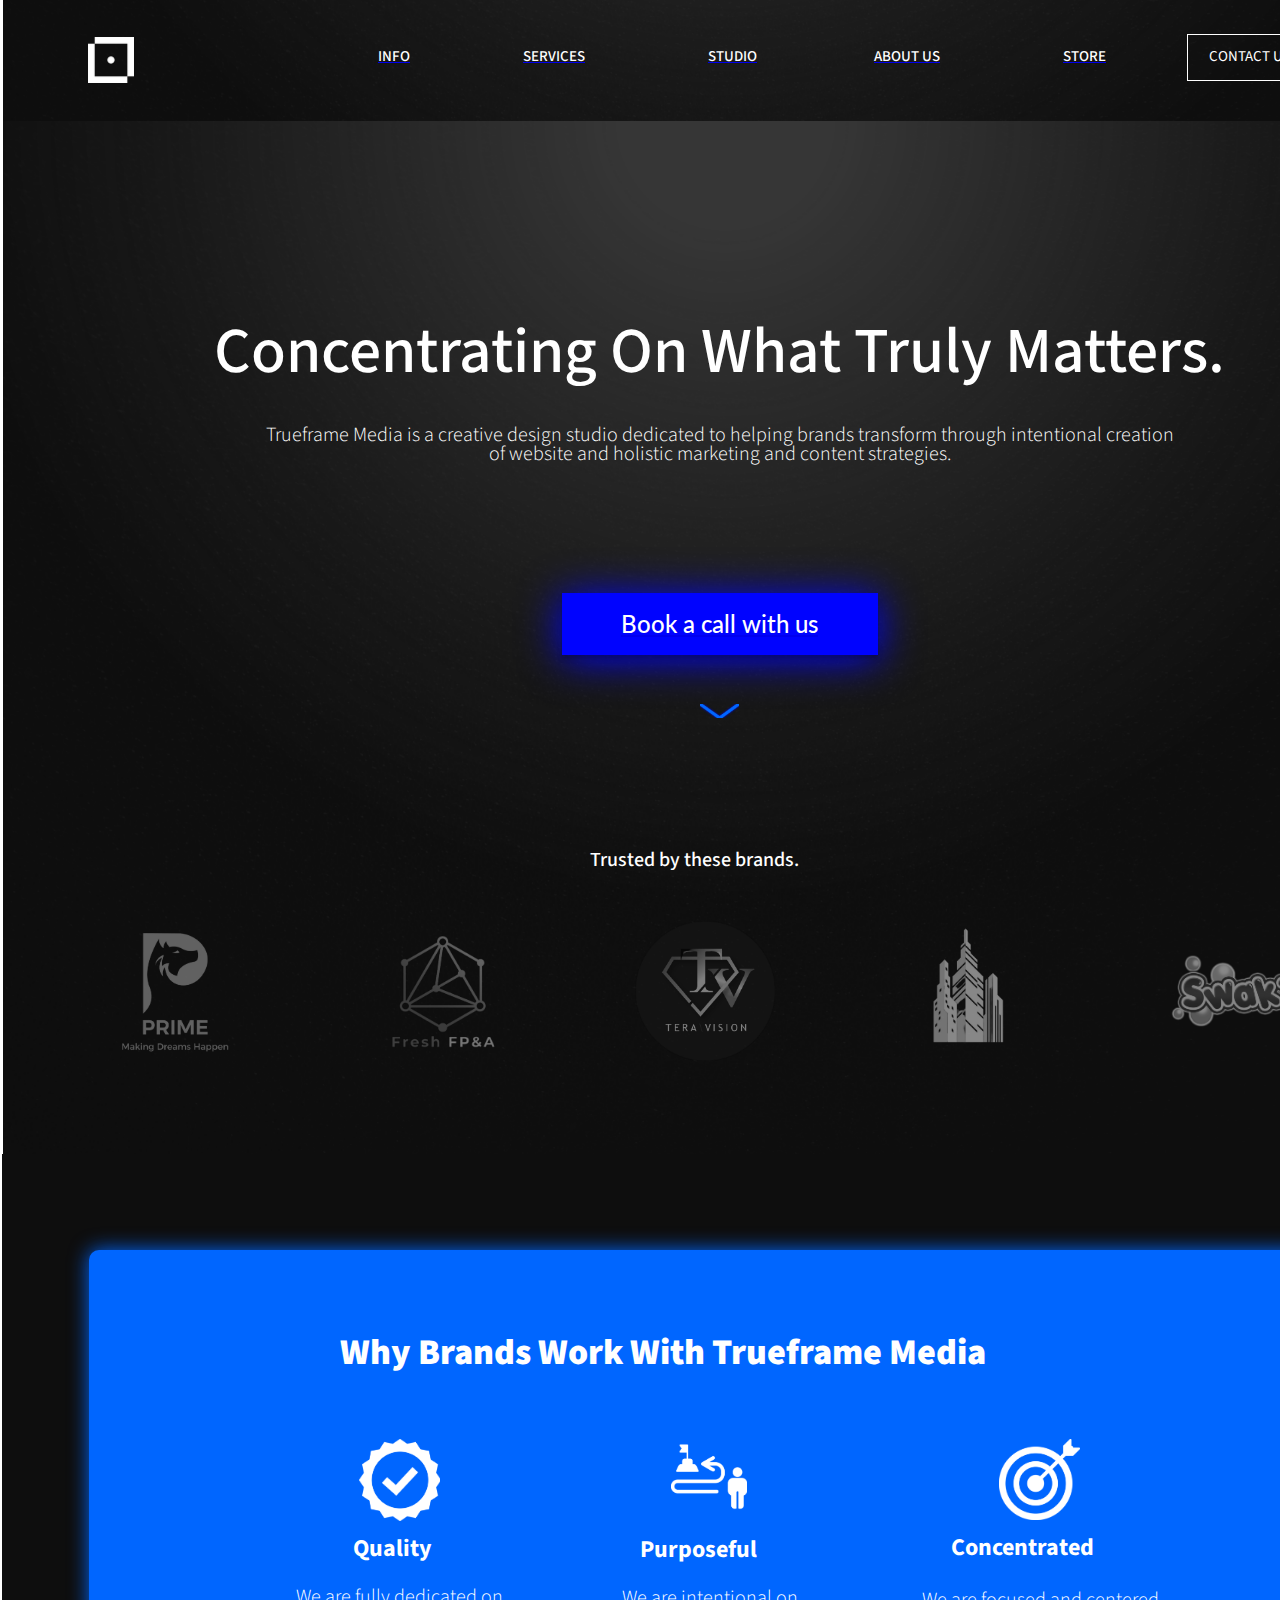
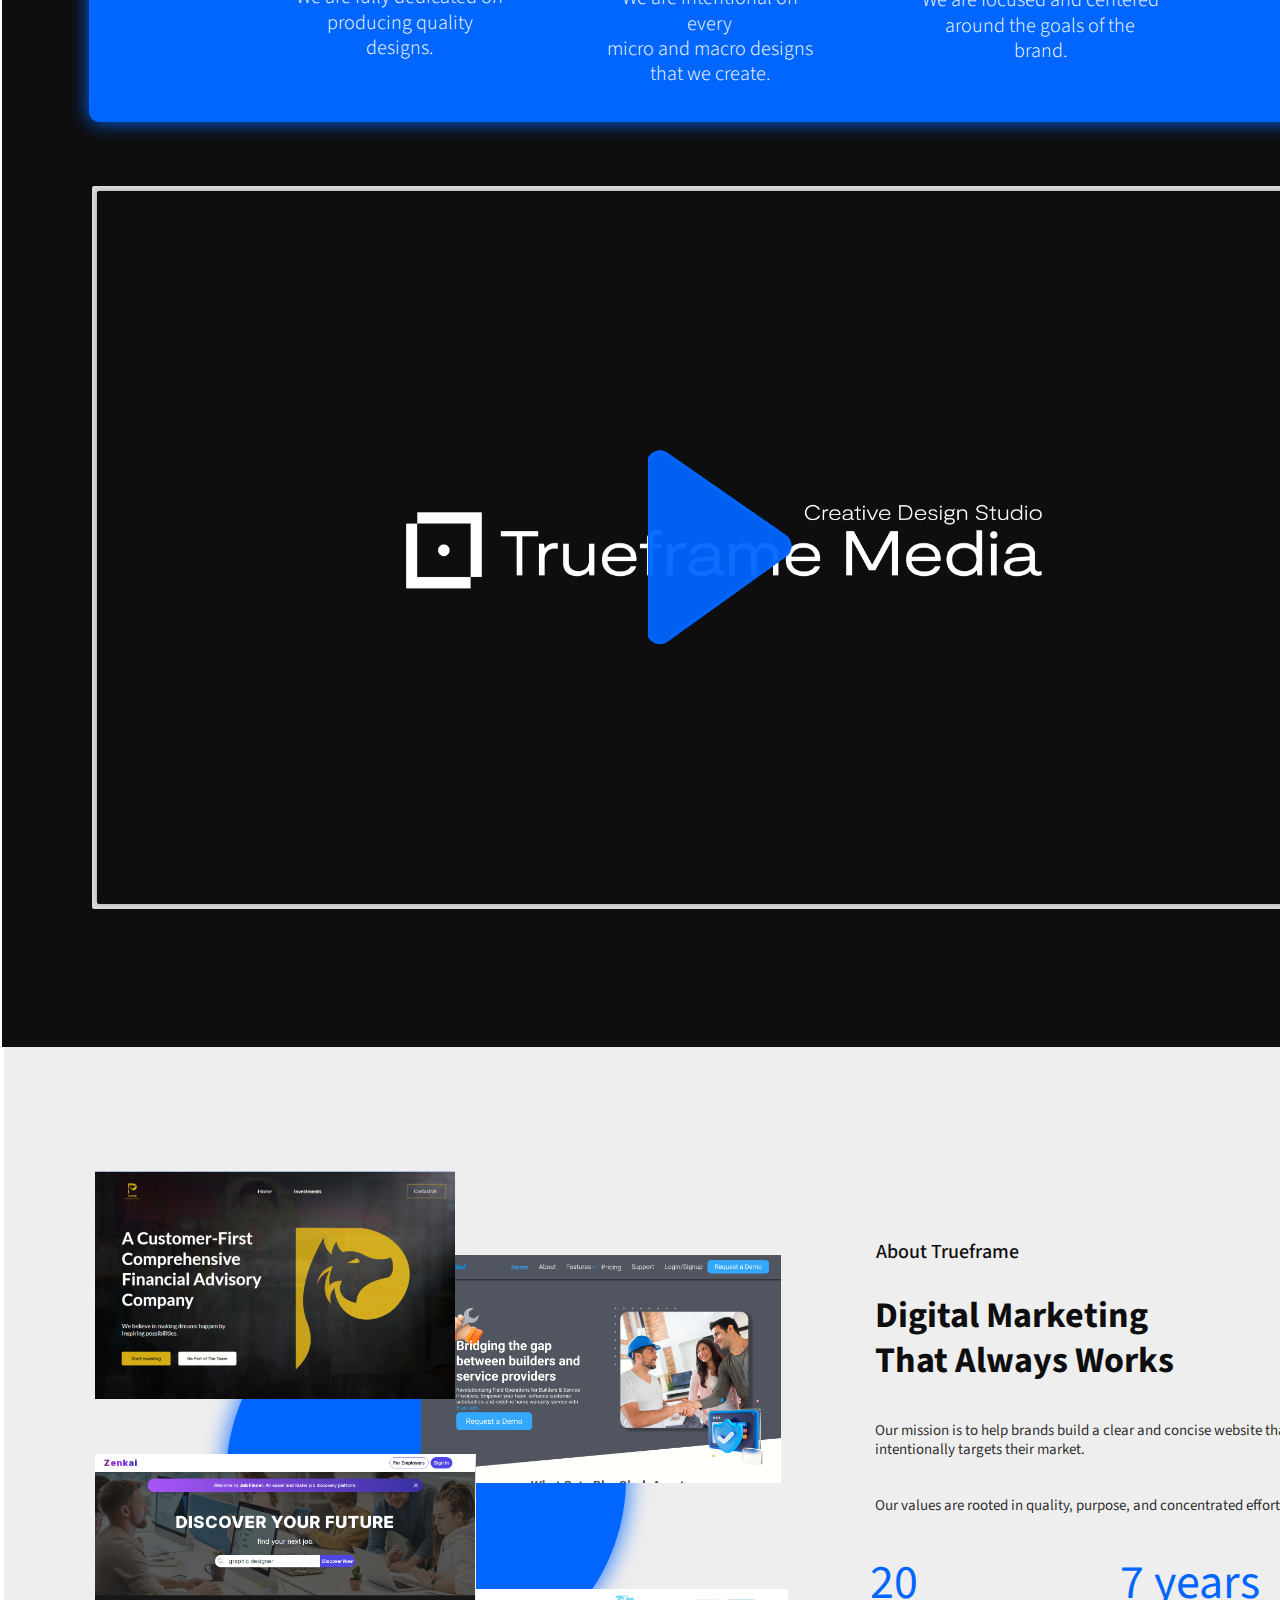
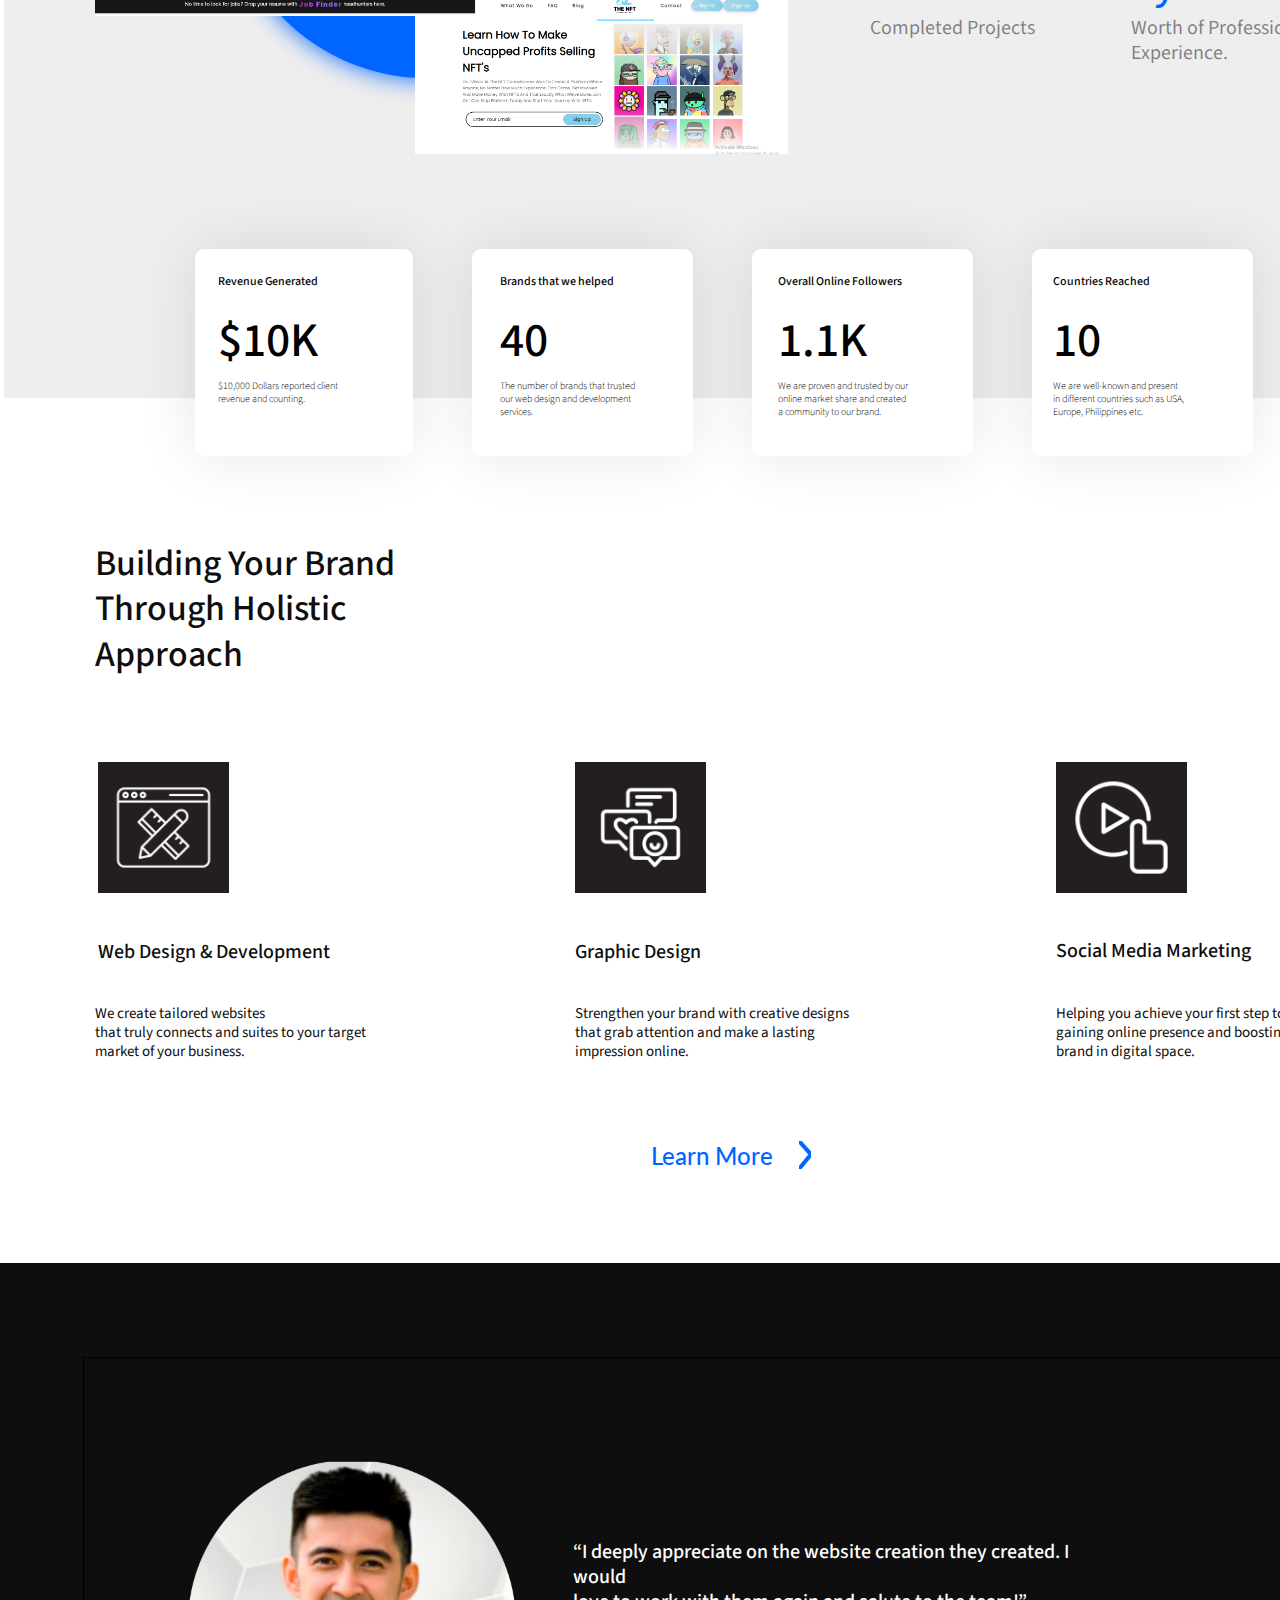
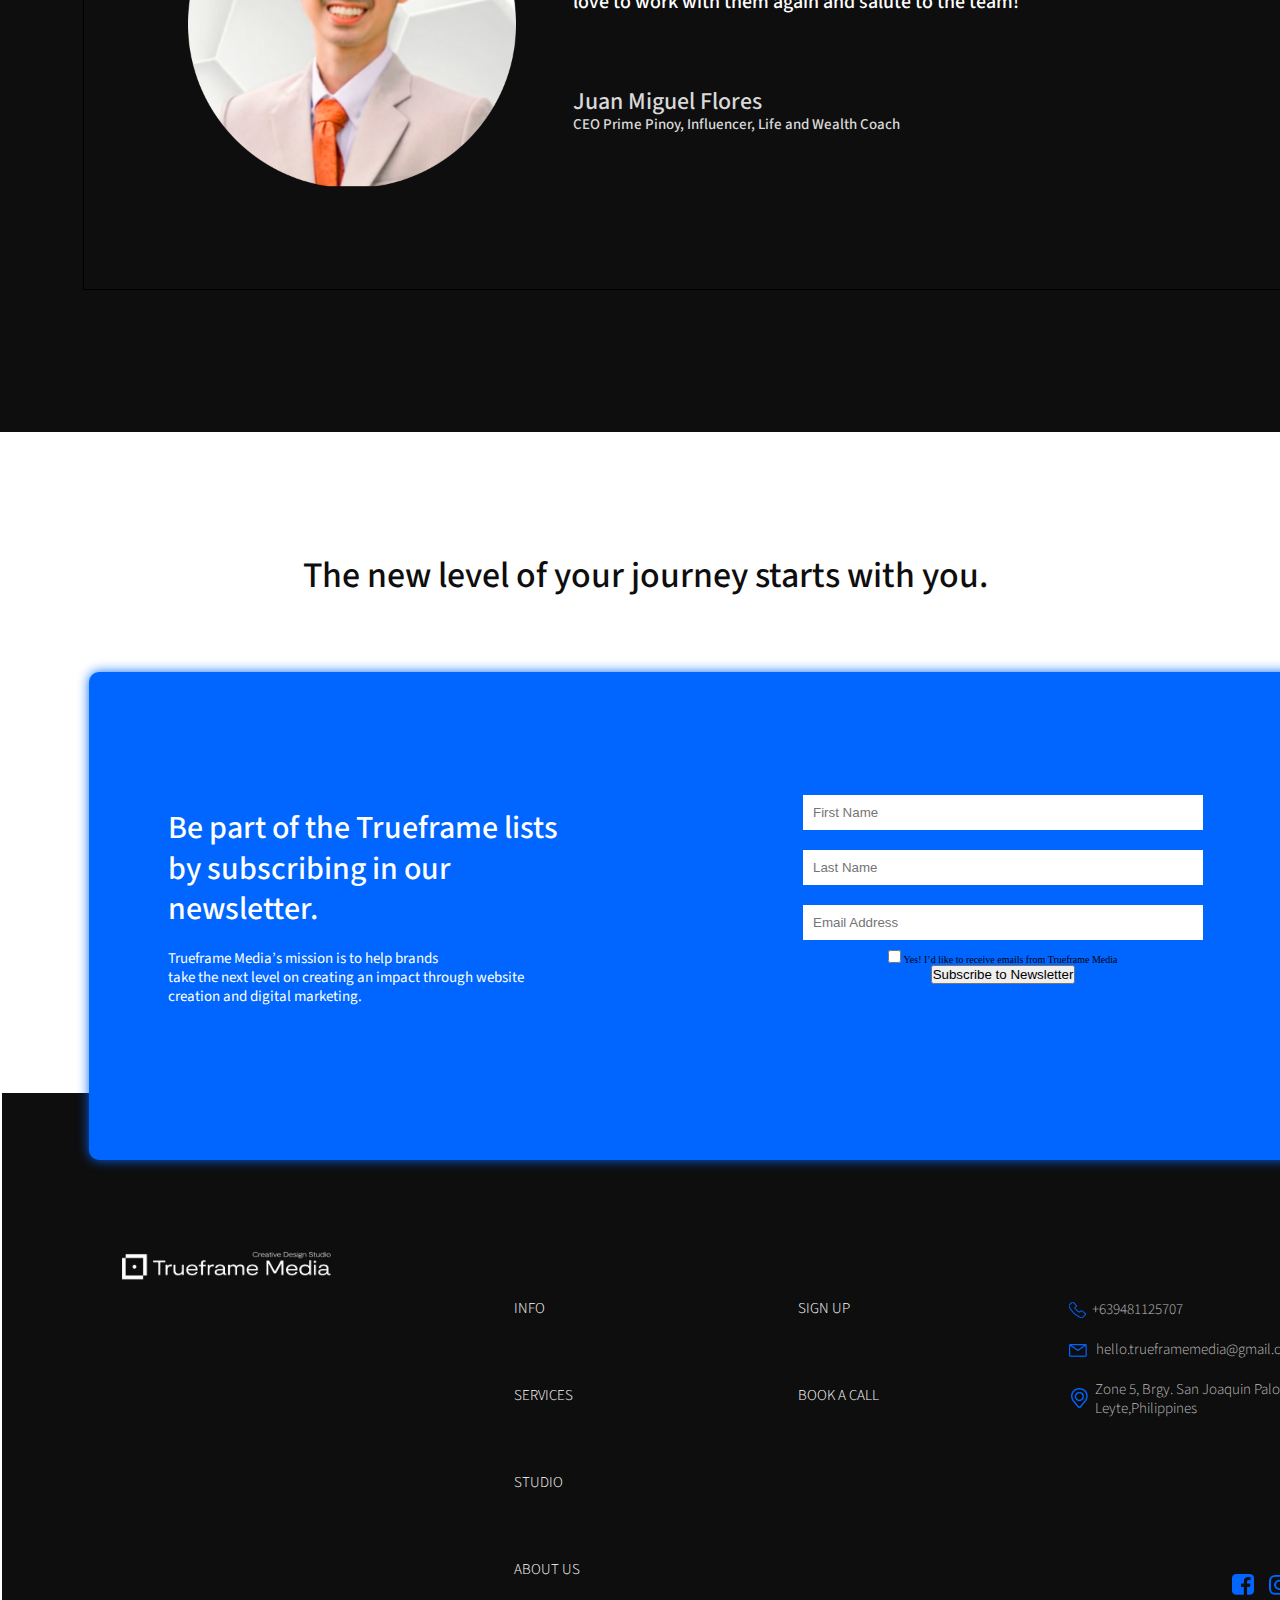
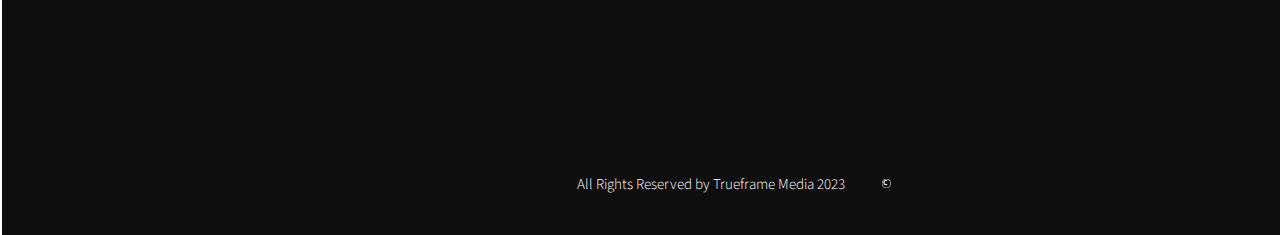
==== index.html @ fe9b700d "first commit" ====
<!DOCTYPE html>
<html>
<head>
  <meta charset="utf-8" />
  <link rel="icon" href="./assets/untitled-2-1-bg.png" />
  <meta name="viewport" content="width=device-width, initial-scale=1" />
  <meta name="theme-color" content="#000000" />
  <title>TrueFrame</title>
  <link rel="stylesheet" href="https://fonts.googleapis.com/css?family=Moderat%3A300%2C400%2C500%2C700%2C900"/>
  <link rel="stylesheet" href="https://fonts.googleapis.com/css?family=Source+Sans+Pro%3A300%2C400%2C500%2C700%2C900"/>
  <link rel="stylesheet" href="https://fonts.googleapis.com/css?family=Lato%3A500"/>
  <link rel="stylesheet" href="./styles/homepage-1.css"/>


  <style>

    .form-container {
      width: 400px;
      margin: 0 auto;
      text-align: center;
    }
    
    .form-input {
      width: 100%;
      padding: 10px;
      margin: 10px 0;
      box-sizing: border-box;
    }
    </style>

</head>
<body>
<div class="homepage-1-rME">
  <div class="auto-group-wpl4-Gvk">
    <p class="services-iAU">SERVICES</p>
    <div class="frame-145-9ma">
      <div class="frame-122-Skg">
        <p class="building-your-brand-through-holistic-approach-ByA">
        Building Your Brand 
        <br/>
        Through Holistic Approach
        </p>
        <div class="frame-121-4n4">
          <div class="group-81-CNU">
            <div class="group-30-3nQ">
              <img class="web-design-1-c4p" src="./assets/web-design-1.png"/>
              <p class="web-design-development-i7r">Web Design &amp; Development</p>
              <p class="we-create-tailored-websites-that-truly-connects-and-suites-to-your-target-market-of-your-business-DqJ">
              We create tailored websites
              <br/>
              that truly connects and suites to your target market of your business.
              </p>
            </div>
            <div class="group-31-s9A">
              <img class="smm-1-bL4" src="./assets/smm-1.png"/>
              <p class="graphic-design-LHe">Graphic Design</p>
              <p class="strengthen-your-brand-with-creative-designs-that-grab-attention-and-make-a-lasting-impression-online-fqi">Strengthen your brand with creative designs that grab attention and make a lasting impression online.</p>
            </div>
            <div class="group-32-NEL">
              <img class="video-editing-1-jKn" src="./assets/video-editing-1.png"/>
              <p class="social-media-marketing-U2U">Social Media Marketing</p>
              <p class="helping-you-achieve-your-first-step-towards-gaining-online-presence-and-boosting-your-brand-in-digital-space-Bha">Helping you achieve your first step towards gaining online presence and boosting your brand in digital space.</p>
            </div>
          </div>
          <div class="group-56-er4">
            <p class="learn-more-9Xv">Learn More</p>
            <img class="vector-4-5gU" src="./assets/vector-4.png"/>
          </div>
        </div>
      </div>
    </div>
    <div class="frame-188-D1z">
      <div class="navigation-bar-8ue">
        <img class="rectangle-2-5Zz" src="./assets/rectangle-2.png"/>
        <img class="homepage-bg-1-2-Bsv" src="./assets/homepage-bg-1-2-uCL.png"/>
        <div class="group-41-v4p">
          <img class="asset-2-1-qha" src="./assets/asset-2-1-9NQ.png"/>
          <div class="auto-group-twwu-vj2">
            <div class="frame-365-qb6">
              <a href="info.html"><p class="info-b4U">INFO</p></a>
              <a href="services.html"><p class="services-iun">SERVICES</p></a>
              <a href="studio.html"><p class="studio-fq2">STUDIO</p></a>
              <a href="#"><p class="about-us-R3W">ABOUT US</p></a>
              <a href="#"><p class="store-jZz">STORE</p></a>
            </div>
            
          </div>
          <div class="group-43-UGg">
           <a href="#"><p class="contact-us-DVA" >CONTACT US</p></a>
            <div class="rectangle-27-u76">
            </div>
          </div>
        </div>
      </div>
      <div class="auto-group-null-BqJ">
        <div class="frame-183-iKS">
          <div class="auto-group-md1s-sTE">
            <div class="frame-116-CkQ">
              <p class="concentrating-on-what-truly-matters-ZL4">Concentrating On What Truly Matters.</p>
              <p class="trueframe-media-is-a-creative-design-studio-dedicated-to-helping-brands-transform-through-intentional-creation-of-website-and-holistic-marketing-and-content-strategies-GkG">Trueframe Media is a creative design studio dedicated to helping brands transform through intentional creation of website and holistic marketing and content  strategies.</p>
            </div>
            <div class="frame-115-jdr">
              <div class="group-57-ULY">
                <a href="#">
                <div class="group-44-CXS">Book a call with us</div>
                </a>
              </div>
              <img class="vector-36-qKW" src="./assets/vector-36.png"/>
            </div>
          </div>
          <div class="frame-117-B8U">
            <p class="trusted-by-these-brands-8Jc">Trusted by these brands.</p>
            <div class="frame-82-3Ag">
              <div class="auto-group-rhfw-yKE">
                <img class="item-1-1-Hqi" src="./assets/.png"/>
                <img class="item-2-1-p4x" src="./assets/-L6C.png"/>
                <img class="item-4-1-vtg" src="./assets/-i7J.png"/>
                <img class="item-5-1-EuN" src="./assets/-JjS.png"/>
              </div>
            <img class="item-6-1-BJp" src="./assets/-NXz.png"/>
            </div>
          </div>
        </div>
        <div class="auto-group-null-BqJ-bg">
        </div>
      </div>
    </div>
    <div class="frame-186-QxG">
      <div class="ellipse-7-Yoa">
      </div>
      <div class="group-91-GDn">
        <div class="group-88-zvU">
          <img class="rectangle-31-wKv" src="./assets/rectangle-31.png"/>
          <img class="rectangle-34-F5i" src="./assets/rectangle-34.png"/>
          <img class="image-6-MPe" src="./assets/image-6.png"/>
          <img class="image-7-Uz4" src="./assets/image-7-51r.png"/>
        </div>
        <div class="group-89-pY8">
          <div class="auto-group-c5lc-wck">
            <p class="about-trueframe-t2C">About Trueframe</p>
            <p class="digital-marketing-that-always-works-bSQ">
            Digital Marketing 
            <br/>
            That Always Works
            </p>
            <p class="our-mission-is-to-help-brands-build-a-clear-and-concise-website-that-intentionally-targets-their-market-our-values-are-rooted-in-quality-purpose-and-concentrated-efforts-i1E">
            Our mission is to help brands build a clear and concise website that intentionally targets their market. 
            <br/>
            
            <br/>
            
            <br/>
            Our values are rooted in quality, purpose, and concentrated efforts.
            </p>
            <div class="auto-group-j15r-7ZA">
              <p class="item-20-T7E">20 </p>
              <p class="years-yrG">7 years</p>
            </div>
          </div>
          <div class="auto-group-89hr-K9S">
            <p class="completed-projects-fyz">Completed Projects</p>
            <p class="worth-of-professional-experience-Cyv">
            Worth of Professional 
            <br/>
            Experience.
            </p>
          </div>
        </div>
      </div>
    </div>
    <div class="frame-356-Koe">
      <div class="auto-group-94cy-4WL">
        <div class="frame-355-Nmv">
          <div class="group-77-wKE">
            <div class="frame-87-CW4">
              <p class="why-brands-work-with-trueframe-media-ABz">Why Brands Work With Trueframe Media</p>
              <div class="frame-86-Twn">
                <div class="frame-83-2EC">
                  <div class="group-61-Zzp">
                    <img class="quality-1-uYt" src="./assets/quality-1.png"/>
                    <p class="quality-pvk">Quality</p>
                  </div>
                  <p class="we-are-fully-dedicated-on-producing-quality-designs-xn4">
                  We are fully dedicated on
                  <br/>
                  producing quality designs.
                  </p>
                </div>
                <div class="frame-84-su2">
                  <div class="group-62-cbi">
                    <img class="purposeful-1-ht4" src="./assets/purposeful-1.png"/>
                    <p class="purposeful-Rp4">Purposeful</p>
                  </div>
                  <p class="we-are-intentional-on-every-micro-and-macro-designs-that-we-create-Mxc">
                  We are intentional on every
                  <br/>
                  micro and macro designs 
                  <br/>
                  that we create. 
                  </p>
                </div>
                <div class="frame-85-TEx">
                  <div class="group-75-cNk">
                    <img class="concentrated-3-M5S" src="./assets/concentrated-3.png"/>
                    <p class="concentrated-gNc">Concentrated</p>
                  </div>
                  <p class="we-are-focused-and-centered-around-the-goals-of-the-brand-2SU">
                  We are focused and centered 
                  <br/>
                  around the goals of the brand.
                  </p>
                </div>
              </div>
            </div>
          </div>
          <div class="group-79-q92">
            <div class="rectangle-102-USt">
            </div>
            <img class="full-logo-2-y8k" src="./assets/full-logo-2.png"/>
            <a href="#"><img class="vector-37-VMz" src="./assets/vector-37.png"/></a>
          </div>
        </div>
      </div>
      <div class="frame-364-xmN">
        <div class="frame-357-eu6">
          <p class="revenue-generated-NaC">Revenue Generated</p>
          <img class="vector-41-JCx" src="REPLACE_IMAGE:23:255"/>
          <p class="k-eGp">$10K</p>
          <p class="dollars-reported-client-revenue-and-counting-NyW">
          $10,000 Dollars reported client
          <br/>
          revenue and counting.
          </p>
        </div>
        <div class="frame-359-G3J">
          <div class="frame-358-BAG">
            <p class="brands-that-we-helped-Xjv">Brands that we helped</p>
            <img class="vector-42-TtU" src="REPLACE_IMAGE:23:262"/>
            <p class="item-40-cFa">40</p>
            <p class="the-number-of-brands-that-trusted-our-web-design-and-development-services-woe">
            The number of  brands that trusted 
            <br/>
            our web design and development
            <br/>
            services.
            </p>
          </div>
        </div>
        <div class="frame-361-DFN">
          <div class="frame-360-Y2k">
            <p class="overall-online-followers-Uwz">Overall Online Followers</p>
            <img class="vector-42-cYQ" src="REPLACE_IMAGE:23:269"/>
            <p class="k-kuW">1.1K</p>
            <p class="we-are-proven-and-trusted-by-our-online-market-share-and-created-a-community-to-our-brand-6iU">
            We are proven and trusted by our
            <br/>
            online market share and created
            <br/>
            a community to our brand.
            </p>
          </div>
        </div>
        <div class="frame-363-aNk">
          <div class="frame-362-iE4">
            <p class="countries-reached-4oi">Countries Reached</p>
            <img class="vector-42-QMn" src="REPLACE_IMAGE:23:276"/>
            <p class="item-10-MXv">10</p>
            <p class="we-are-well-known-and-present-in-different-countries-such-as-usa-europe-philippines-etc-tnk">
            We are well-known and present
            <br/>
            in different countries such as USA,
            <br/>
            Europe, Philippines etc.
            </p>
          </div>
        </div>
      </div>
    </div>
  </div>
  <div class="auto-group-psvz-MAY">
    <div class="frame-187-VGk">
      <div class="frame-144-Cwr">
        <div class="group-48-Adn">
          <div class="frame-126-6nL">
            <img class="mask-group-TMz" src="./assets/mask-group.png"/>
            <div class="frame-125-Q2L">
              <p class="i-deeply-appreciate-on-the-website-creation-they-created-i-would-love-to-work-with-them-again-and-salute-to-the-team-Xck">
              “I deeply appreciate on the website creation they created. I would
              <br/>
              love to work with them again and salute to the team!”
              </p>
              <div class="frame-124-m1J">
                <img class="vector-27-u7W" src="REPLACE_IMAGE:23:166"/>
                <div class="frame-123-EQg">
                  <p class="juan-miguel-flores-azL">Juan Miguel Flores</p>
                  <p class="ceo-prime-pinoy-influencer-life-and-wealth-coach-HNx">CEO Prime Pinoy, Influencer, Life and Wealth Coach</p>
                </div>
              </div>
            </div>
          </div>
        </div>
        
      </div>
    </div>
    <div class="auto-group-3jcg-VE8">
      <div class="frame-159-qHz">
        <div class="frame-157-kQx">
          <div class="frame-156-JxG">
            <div class="frame-155-sVa">
              <img class="full-logo-3-2dN" src="./assets/full-logo-3.png"/>
              <div class="frame-154-Z7W">
                <div class="frame-153-6dE">
                  <div class="frame-148-2Fz">
                    <p class="info-xvL">INFO </p>
                    <p class="services-uKn">SERVICES</p>
                    <p class="studio-FPe">STUDIO</p>
                    <p class="about-us-oAG">ABOUT US</p>
                  </div>
                  <div class="frame-152-wnG">
                    <div class="frame-149-uyz">
                      <p class="sign-up-UXJ">SIGN UP</p>
                      <p class="book-a-call-DUt">BOOK A CALL</p>
                    </div>
                    <div class="frame-354-xSU">
                      <div class="group-8-VhJ">
                        <img class="akar-icons-phone-2hE" src="./assets/akar-icons-phone.png"/>
                        <p class="item-639481125707-MDi">+639481125707</p>
                      </div>
                      <div class="group-7-5Qc">
                        <img class="carbon-email-Dmi" src="./assets/carbon-email.png"/>
                        <p class="hellotrueframemediagmailcom-Msv">hello.trueframemedia@gmail.com</p>
                      </div>
                      <div class="group-1202-HWg">
                        <img class="basil-location-outline-2UG" src="./assets/basil-location-outline.png"/>
                        <p class="zone-5-brgy-san-joaquin-palo-leytephilippines-9on">
                        Zone 5, Brgy. San Joaquin Palo 
                        <br/>
                        Leyte,Philippines
                        </p>
                      </div>
                    </div>
                  </div>
                </div>
                <div class="frame-147-TZa">
                  <img class="vector-BVa" src="./assets/vector.png"/>
                  <img class="akar-icons-instagram-fill-vi4" src="./assets/akar-icons-instagram-fill-RjN.png"/>
                  <img class="akar-icons-linkedin-v1-fill-FVS" src="./assets/akar-icons-linkedin-v1-fill.png"/>
                </div>
              </div>
            </div>
            <img class="vector-29-B8C" src="REPLACE_IMAGE:I23:89;221:520"/>
          </div>
          <div class="frame-150-x2U">
            <p class="all-rights-reserved-by-trueframe-media-2023-UWc">All Rights Reserved by Trueframe Media 2023 </p>
            <div class="group-25-BR2">
              <img class="ellipse-2-8LG" src="./assets/ellipse-2.png"/>
              <p class="c-fb6">c</p>
            </div>
          </div>
        </div>
      </div>
      <div class="rectangle-10-AXr">
      </div>
      <div class="frame-143-Jtx">
        <p class="the-new-level-of-your-journey-starts-with-you-35r">The new level of your journey starts with you.</p>
        <div class="group-83-8NC">
          <div class="group-85-3zx">
            <div class="frame-131-D8k">
              <p class="be-part-of-the-trueframe-lists-by-subscribing-in-our-newsletter-9YC">
              Be part of the Trueframe lists
              <br/>
              by subscribing in our newsletter.
              </p>
              <img class="vector-38-THz" src="REPLACE_IMAGE:23:123"/>
              <p class="trueframe-medias-mission-is-to-help-brands-take-the-next-level-on-creating-an-impact-through-website-creation-and-digital-marketing-Bzg">
              Trueframe Media’s mission is to help brands
              <br/>
              take the next level on creating an impact through website creation and digital marketing.
              </p>
            </div>
            <div class="group-84-s6p">
              <form name="form-input" method="post" class="form-container">
                <div class="auto-group-rcac-rFS">
                  <input type="text" name="first-name" placeholder="First Name" class="form-input">
                </div>
                <div class="auto-group-gw6g-c88">
                  <input type="text" name="last-name" placeholder="Last Name" class="form-input">
                </div>
                <div class="group-6-moe">
                  <input type="email" name="email" placeholder="Email Address" class="form-input">
                </div>
                <div class="auto-group-v9ma-sEQ">
                  <div class="auto-group-kime-CnU">
                    <input type="checkbox" id="email-checkbox" name="email-subscription" value="yes">
                    <label for="email-checkbox" class="yes-id-like-to-receive-emails-from-trueframe-media-Dha">Yes! I’d like to receive emails from Trueframe Media</label>
                  </div>
                  <button href="https://script.google.com/macros/s/AKfycbxdEB5RB3cbVngMyX81crTuznooRre20x20xW600v5nSCZgIpY0ioMmso3SjleMp4vG/exec" type="submit" class="auto-group-ytul-83r">Subscribe to Newsletter</button>
                </div>
                
              </form>
            </div>
          </div>
        </div>
      </div>
    </div>
  </div>
</div>


<script src="https://wzrd.in/standalone/formdata-polyfill"></script>
<script src="https://wzrd.in/standalone/promise-polyfill@latest"></script>
<script src="https://wzrd.in/standalone/whatwg-fetch@latest"></script>

<script>

window.addEventListener("load", function() {
  const scriptURL = 'https://script.google.com/macros/s/AKfycbxdEB5RB3cbVngMyX81crTuznooRre20x20xW600v5nSCZgIpY0ioMmso3SjleMp4vG/exec'
  const form = document.forms['form-input']
  form.addEventListener("submit", function(e) {
    e.preventDefault();
    const data = new FormData(form);
    fetch(scriptURL, {
      method: 'POST',
      body: data,
      mode: 'no-cors', // unsure if this is needed since access changed to anyone
    })
    .then(() => {
    window.top.location.href = 'https://trueframe.netlify.app/thankyou.html';
    })
  });
});


</script>


</body>
</html>
---- styles/homepage-1.css ----
html {
	font-size:62.5%;
  overflow-x: hidden;
}
* {
	margin: 0;
	padding: 0;
}
ul, li {
	list-style: none;
}
input {
	border: none;
}
body {
  width: 144rem;
}.homepage-1-rME {
  width: 100%;
  align-items: center;
  display: flex;
  flex-direction: column;
  background-color: #ffffff;
}
.homepage-1-rME .auto-group-wpl4-Gvk {
  width: 100%;
  height: 446.3rem;
  position: relative;
  flex-shrink: 0;
}
.homepage-1-rME .auto-group-wpl4-Gvk .services-iAU {
  width: 9.8rem;
  height: 3.1rem;
  position: absolute;
  left: 8.6rem;
  top: 387.7rem;
  font-size: 2.4rem;
  font-weight: 500;
  line-height: 1.2575;
  color: #0e0e0e;
  font-family: Moderat, 'Source Sans Pro';
  white-space: nowrap;
}
.homepage-1-rME .auto-group-wpl4-Gvk .frame-145-9ma {
  box-sizing: border-box;
  padding: 13.8rem 12.2rem 13.6rem 9.2rem;
  width: 144.4rem;
  height: 86rem;
  position: absolute;
  left: 0.3rem;
  top: 360.3rem;
  background-color: #ffffff;
}
.homepage-1-rME .auto-group-wpl4-Gvk .frame-145-9ma .frame-122-Skg {
  width: 100%;
  height: 100%;
  display: flex;
  flex-direction: column;
}
.homepage-1-rME .auto-group-wpl4-Gvk .frame-145-9ma .frame-122-Skg .building-your-brand-through-holistic-approach-ByA {
  margin-bottom: 8.5rem;
  max-width: 40rem;
  font-size: 3.6rem;
  font-weight: 500;
  line-height: 1.2575;
  color: #0e0e0e;
  font-family: Moderat, 'Source Sans Pro';
  flex-shrink: 0;
}
.homepage-1-rME .auto-group-wpl4-Gvk .frame-145-9ma .frame-122-Skg .frame-121-4n4 {
  width: 100%;
  align-items: center;
  display: flex;
  flex-direction: column;
  flex-shrink: 0;
}
.homepage-1-rME .auto-group-wpl4-Gvk .frame-145-9ma .frame-122-Skg .frame-121-4n4 .group-81-CNU {
  margin-bottom: 7.8rem;
  width: 100%;
  height: 30.1rem;
  display: flex;
  column-gap: 20.5rem;
  align-items: center;
  flex-shrink: 0;
}
.homepage-1-rME .auto-group-wpl4-Gvk .frame-145-9ma .frame-122-Skg .frame-121-4n4 .group-81-CNU .group-30-3nQ {
  height: 100%;
  display: flex;
  flex-direction: column;
  flex-shrink: 0;
}
.homepage-1-rME .auto-group-wpl4-Gvk .frame-145-9ma .frame-122-Skg .frame-121-4n4 .group-81-CNU .group-30-3nQ .web-design-1-c4p {
  margin: 0rem 0rem 4.7rem 0.3rem;
  width: 13.1rem;
  height: 13.1rem;
  object-fit: cover;
  vertical-align: top;
  flex-shrink: 0;
}
.homepage-1-rME .auto-group-wpl4-Gvk .frame-145-9ma .frame-122-Skg .frame-121-4n4 .group-81-CNU .group-30-3nQ .web-design-development-i7r {
  margin: 0rem 0rem 4rem 0.3rem;
  font-size: 2rem;
  font-weight: 500;
  line-height: 1.2575;
  color: #0e0e0e;
  font-family: Moderat, 'Source Sans Pro';
  white-space: nowrap;
  flex-shrink: 0;
}
.homepage-1-rME .auto-group-wpl4-Gvk .frame-145-9ma .frame-122-Skg .frame-121-4n4 .group-81-CNU .group-30-3nQ .we-create-tailored-websites-that-truly-connects-and-suites-to-your-target-market-of-your-business-DqJ {
  max-width: 27.5rem;
  font-size: 1.5rem;
  font-weight: 400;
  line-height: 1.2575;
  color: #0e0e0e;
  font-family: Moderat, 'Source Sans Pro';
  flex-shrink: 0;
}
.homepage-1-rME .auto-group-wpl4-Gvk .frame-145-9ma .frame-122-Skg .frame-121-4n4 .group-81-CNU .group-31-s9A {
  height: 100%;
  display: flex;
  flex-direction: column;
  flex-shrink: 0;
}
.homepage-1-rME .auto-group-wpl4-Gvk .frame-145-9ma .frame-122-Skg .frame-121-4n4 .group-81-CNU .group-31-s9A .smm-1-bL4 {
  margin-bottom: 4.7rem;
  width: 13.1rem;
  height: 13.1rem;
  object-fit: cover;
  vertical-align: top;
  flex-shrink: 0;
}
.homepage-1-rME .auto-group-wpl4-Gvk .frame-145-9ma .frame-122-Skg .frame-121-4n4 .group-81-CNU .group-31-s9A .graphic-design-LHe {
  margin-bottom: 4rem;
  font-size: 2rem;
  font-weight: 500;
  line-height: 1.2575;
  color: #0e0e0e;
  font-family: Moderat, 'Source Sans Pro';
  white-space: nowrap;
  flex-shrink: 0;
}
.homepage-1-rME .auto-group-wpl4-Gvk .frame-145-9ma .frame-122-Skg .frame-121-4n4 .group-81-CNU .group-31-s9A .strengthen-your-brand-with-creative-designs-that-grab-attention-and-make-a-lasting-impression-online-fqi {
  max-width: 27.6rem;
  font-size: 1.5rem;
  font-weight: 400;
  line-height: 1.2575;
  color: #0e0e0e;
  font-family: Moderat, 'Source Sans Pro';
  flex-shrink: 0;
}
.homepage-1-rME .auto-group-wpl4-Gvk .frame-145-9ma .frame-122-Skg .frame-121-4n4 .group-81-CNU .group-32-NEL {
  height: 100%;
  display: flex;
  flex-direction: column;
  flex-shrink: 0;
}
.homepage-1-rME .auto-group-wpl4-Gvk .frame-145-9ma .frame-122-Skg .frame-121-4n4 .group-81-CNU .group-32-NEL .video-editing-1-jKn {
  margin-bottom: 4.6rem;
  width: 13.1rem;
  height: 13.1rem;
  object-fit: cover;
  vertical-align: top;
  flex-shrink: 0;
}
.homepage-1-rME .auto-group-wpl4-Gvk .frame-145-9ma .frame-122-Skg .frame-121-4n4 .group-81-CNU .group-32-NEL .social-media-marketing-U2U {
  margin-bottom: 4.1rem;
  font-size: 2rem;
  font-weight: 500;
  line-height: 1.2575;
  color: #0e0e0e;
  font-family: Moderat, 'Source Sans Pro';
  white-space: nowrap;
  flex-shrink: 0;
}
.homepage-1-rME .auto-group-wpl4-Gvk .frame-145-9ma .frame-122-Skg .frame-121-4n4 .group-81-CNU .group-32-NEL .helping-you-achieve-your-first-step-towards-gaining-online-presence-and-boosting-your-brand-in-digital-space-Bha {
  max-width: 26.9rem;
  font-size: 1.5rem;
  font-weight: 400;
  line-height: 1.2575;
  color: #0e0e0e;
  font-family: Moderat, 'Source Sans Pro';
  flex-shrink: 0;
}
.homepage-1-rME .auto-group-wpl4-Gvk .frame-145-9ma .frame-122-Skg .frame-121-4n4 .group-56-er4 {
  margin: 0rem 52.45rem 0rem 55.55rem;
  width: calc(100% - 108rem);
  cursor: pointer;
  display: flex;
  align-items: flex-start;
  flex-shrink: 0;
}
.homepage-1-rME .auto-group-wpl4-Gvk .frame-145-9ma .frame-122-Skg .frame-121-4n4 .group-56-er4 .learn-more-9Xv {
  margin-right: 2.6rem;
  font-size: 2.4rem;
  font-weight: 500;
  line-height: 1.2575;
  color: #0066ff;
  font-family: Lato, 'Source Sans Pro';
  white-space: nowrap;
  flex-shrink: 0;
}
.homepage-1-rME .auto-group-wpl4-Gvk .frame-145-9ma .frame-122-Skg .frame-121-4n4 .group-56-er4 .vector-4-5gU {
  width: 1.2rem;
  height: 2.8rem;
  object-fit: contain;
  vertical-align: top;
  flex-shrink: 0;
}
.homepage-1-rME .auto-group-wpl4-Gvk .frame-188-D1z {
  width: 144.5rem;
  height: 119.2rem;
  position: absolute;
  left: 0.3rem;
  top: 0;
  align-items: center;
  display: flex;
  flex-direction: column;
}
.homepage-1-rME .auto-group-wpl4-Gvk .frame-188-D1z .navigation-bar-8ue {
  width: 100%;
  height: 12.1rem;
  position: relative;
  overflow: hidden;
  flex-shrink: 0;
}
.homepage-1-rME .auto-group-wpl4-Gvk .frame-188-D1z .navigation-bar-8ue .rectangle-2-5Zz {
  width: 144.8rem;
  height: 13.2rem;
  position: absolute;
  left: 0;
  top: -0.5rem;
  object-fit: cover;
  vertical-align: top;
}
.homepage-1-rME .auto-group-wpl4-Gvk .frame-188-D1z .navigation-bar-8ue .homepage-bg-1-2-Bsv {
  width: 144rem;
  height: 12.1rem;
  position: absolute;
  left: 0.3rem;
  top: 0;
  object-fit: cover;
  vertical-align: top;
}
.homepage-1-rME .auto-group-wpl4-Gvk .frame-188-D1z .navigation-bar-8ue .group-41-v4p {
  width: 125.6rem;
  height: 4.9rem;
  position: absolute;
  left: 8.5rem;
  top: 3.4rem;
  display: flex;
  align-items: center;
}
.homepage-1-rME .auto-group-wpl4-Gvk .frame-188-D1z .navigation-bar-8ue .group-41-v4p .asset-2-1-qha {
  margin: 0.3rem 24.4rem 0rem 0rem;
  width: 4.6rem;
  height: 4.6rem;
  object-fit: cover;
  vertical-align: top;
  flex-shrink: 0;
}
.homepage-1-rME .auto-group-wpl4-Gvk .frame-188-D1z .navigation-bar-8ue .group-41-v4p .auto-group-twwu-vj2 {
  margin: 1.4rem 8.4rem 1.6rem 0rem;
  width: 72.5rem;
  height: calc(100% - 3rem);
  flex-shrink: 0;
}
.homepage-1-rME .auto-group-wpl4-Gvk .frame-188-D1z .navigation-bar-8ue .group-41-v4p .auto-group-twwu-vj2 .frame-365-qb6 {
  width: 100%;
  height: 100%;
  display: flex;
  align-items: center;
}
.homepage-1-rME .auto-group-wpl4-Gvk .frame-188-D1z .navigation-bar-8ue .group-41-v4p .auto-group-twwu-vj2 .frame-365-qb6 .info-b4U {
  margin-right: 11.3rem;
  font-size: 1.5rem;
  font-weight: 500;
  line-height: 1.2575;
  color: #ffffff;
  font-family: Moderat, 'Source Sans Pro';
  white-space: nowrap;
  flex-shrink: 0;
}
.homepage-1-rME .auto-group-wpl4-Gvk .frame-188-D1z .navigation-bar-8ue .group-41-v4p .auto-group-twwu-vj2 .frame-365-qb6 .services-iun {
  margin-right: 12.3rem;
  font-size: 1.5rem;
  font-weight: 500;
  line-height: 1.2575;
  color: #ffffff;
  font-family: Moderat, 'Source Sans Pro';
  white-space: nowrap;
  flex-shrink: 0;
}
.homepage-1-rME .auto-group-wpl4-Gvk .frame-188-D1z .navigation-bar-8ue .group-41-v4p .auto-group-twwu-vj2 .frame-365-qb6 .studio-fq2 {
  margin-right: 11.7rem;
  font-size: 1.5rem;
  font-weight: 500;
  line-height: 1.2575;
  color: #ffffff;
  font-family: Moderat, 'Source Sans Pro';
  white-space: nowrap;
  flex-shrink: 0;
}
.homepage-1-rME .auto-group-wpl4-Gvk .frame-188-D1z .navigation-bar-8ue .group-41-v4p .auto-group-twwu-vj2 .frame-365-qb6 .about-us-R3W {
  margin-right: 12.3rem;
  font-size: 1.5rem;
  font-weight: 500;
  line-height: 1.2575;
  color: #ffffff;
  font-family: Moderat, 'Source Sans Pro';
  white-space: nowrap;
  flex-shrink: 0;
}
.homepage-1-rME .auto-group-wpl4-Gvk .frame-188-D1z .navigation-bar-8ue .group-41-v4p .auto-group-twwu-vj2 .frame-365-qb6 .store-jZz {
  font-size: 1.5rem;
  font-weight: 500;
  line-height: 1.2575;
  color: #ffffff;
  font-family: Moderat, 'Source Sans Pro';
  white-space: nowrap;
  flex-shrink: 0;
}
.homepage-1-rME .auto-group-wpl4-Gvk .frame-188-D1z .navigation-bar-8ue .group-41-v4p .group-43-UGg {
  margin-bottom: 0.2rem;
  width: 15.7rem;
  height: 4.7rem;
  position: relative;
  flex-shrink: 0;
}
.homepage-1-rME .auto-group-wpl4-Gvk .frame-188-D1z .navigation-bar-8ue .group-41-v4p .group-43-UGg .contact-us-DVA {
  width: 8.1rem;
  height: 1.9rem;
  position: absolute;
  left: 2.2rem;
  top: 1.4rem;
  font-size: 1.5rem;
  font-weight: 400;
  line-height: 1.2575;
  color: #ffffff;
  font-family: Moderat, 'Source Sans Pro';
  white-space: nowrap;
}
.homepage-1-rME .auto-group-wpl4-Gvk .frame-188-D1z .navigation-bar-8ue .group-41-v4p .group-43-UGg .rectangle-27-u76 {
  width: 15.7rem;
  height: 4.7rem;
  position: absolute;
  left: 0;
  top: 0;
  border: solid 0.1rem #ffffff;
  box-sizing: border-box;
}
.homepage-1-rME .auto-group-wpl4-Gvk .frame-188-D1z .auto-group-null-BqJ {
  box-sizing: border-box;
  padding: 20.1rem 10.65rem 10.8rem 9.45rem;
  width: 100%;
  height: 107.1rem;
  background-size: 106.747% 100%;
  background-position: -4.875rem 0;
  background-image: url('../assets/homepage-bg-1-2-bg-hHa.png');
  flex-shrink: 0;
}
.homepage-1-rME .auto-group-wpl4-Gvk .frame-188-D1z .auto-group-null-BqJ .frame-183-iKS {
  width: 100%;
  height: 100%;
  align-items: center;
  display: flex;
  flex-direction: column;
}
.homepage-1-rME .auto-group-wpl4-Gvk .frame-188-D1z .auto-group-null-BqJ .frame-183-iKS .auto-group-md1s-sTE {
  box-sizing: border-box;
  padding: 0rem 12.4rem 13rem 12.4rem;
  width: 100%;
  align-items: center;
  display: flex;
  flex-direction: column;
  flex-shrink: 0;
}
.homepage-1-rME .auto-group-wpl4-Gvk .frame-188-D1z .auto-group-null-BqJ .frame-183-iKS .auto-group-md1s-sTE .frame-116-CkQ {
  margin-bottom: 12.9rem;
  width: 100%;
  align-items: center;
  display: flex;
  flex-direction: column;
  flex-shrink: 0;
}
.homepage-1-rME .auto-group-wpl4-Gvk .frame-188-D1z .auto-group-null-BqJ .frame-183-iKS .auto-group-md1s-sTE .frame-116-CkQ .concentrating-on-what-truly-matters-ZL4 {
  margin-bottom: 4.3rem;
  text-align: center;
  font-size: 6.4rem;
  font-weight: 500;
  line-height: 0.9550000429;
  color: #ffffff;
  font-family: Moderat, 'Source Sans Pro';
  white-space: nowrap;
  flex-shrink: 0;
}
.homepage-1-rME .auto-group-wpl4-Gvk .frame-188-D1z .auto-group-null-BqJ .frame-183-iKS .auto-group-md1s-sTE .frame-116-CkQ .trueframe-media-is-a-creative-design-studio-dedicated-to-helping-brands-transform-through-intentional-creation-of-website-and-holistic-marketing-and-content-strategies-GkG {
  max-width: 91.1rem;
  text-align: center;
  font-size: 2rem;
  font-weight: 300;
  line-height: 0.9550000191;
  color: #ffffff;
  font-family: Moderat, 'Source Sans Pro';
  flex-shrink: 0;
}
.homepage-1-rME .auto-group-wpl4-Gvk .frame-188-D1z .auto-group-null-BqJ .frame-183-iKS .auto-group-md1s-sTE .frame-115-jdr {
  margin: 0 34rem;
  width: calc(100% - 68rem);
  align-items: center;
  display: flex;
  flex-direction: column;
  flex-shrink: 0;
}
.homepage-1-rME .auto-group-wpl4-Gvk .frame-188-D1z .auto-group-null-BqJ .frame-183-iKS .auto-group-md1s-sTE .frame-115-jdr .group-57-ULY {
  margin-bottom: 4.9rem;
  width: 100%;
  height: 6.2rem;
  background-color: #0003ff;
  box-shadow: 0 0.4rem 4.1rem #0003ff;
  flex-shrink: 0;
}
.homepage-1-rME .auto-group-wpl4-Gvk .frame-188-D1z .auto-group-null-BqJ .frame-183-iKS .auto-group-md1s-sTE .frame-115-jdr .group-57-ULY .group-44-CXS {
  width: 100%;
  height: 100%;
  font-size: 2.4rem;
  font-weight: 500;
  line-height: 1.2575;
  color: #ffffff;
  font-family: Lato, 'Source Sans Pro';
  white-space: nowrap;
  display: flex;
  align-items: center;
  justify-content: center;
  background-color: #0003ff;
  box-shadow: 0 0.4rem 0.4rem rgba(0, 0, 0, 0.25);
}
.homepage-1-rME .auto-group-wpl4-Gvk .frame-188-D1z .auto-group-null-BqJ .frame-183-iKS .auto-group-md1s-sTE .frame-115-jdr .vector-36-qKW {
  width: 3.95rem;
  height: 1.4rem;
  object-fit: contain;
  vertical-align: top;
  flex-shrink: 0;
}
.homepage-1-rME .auto-group-wpl4-Gvk .frame-188-D1z .auto-group-null-BqJ .frame-183-iKS .frame-117-B8U {
  width: 100%;
  align-items: center;
  display: flex;
  flex-direction: column;
  flex-shrink: 0;
}
.homepage-1-rME .auto-group-wpl4-Gvk .frame-188-D1z .auto-group-null-BqJ .frame-183-iKS .frame-117-B8U .trusted-by-these-brands-8Jc {
  margin: 0rem 5rem 2.7rem 0rem;
  font-size: 2rem;
  font-weight: 500;
  line-height: 1.2575;
  color: #ffffff;
  font-family: Moderat, 'Source Sans Pro';
  white-space: nowrap;
  flex-shrink: 0;
}
.homepage-1-rME .auto-group-wpl4-Gvk .frame-188-D1z .auto-group-null-BqJ .frame-183-iKS .frame-117-B8U .frame-82-3Ag {
  width: 100%;
  height: 18.1rem;
  display: flex;
  align-items: center;
  flex-shrink: 0;
}
.homepage-1-rME .auto-group-wpl4-Gvk .frame-188-D1z .auto-group-null-BqJ .frame-183-iKS .frame-117-B8U .frame-82-3Ag .auto-group-rhfw-yKE {
  box-sizing: border-box;
  padding: 1.05rem 11.3rem 1.05rem 0rem;
  height: 100%;
  display: flex;
  column-gap: 11.3rem;
  align-items: center;
  flex-shrink: 0;
}
.homepage-1-rME .auto-group-wpl4-Gvk .frame-188-D1z .auto-group-null-BqJ .frame-183-iKS .frame-117-B8U .frame-82-3Ag .auto-group-rhfw-yKE .item-1-1-Hqi {
  opacity: 0.5;
  width: 15.2rem;
  height: 15.2rem;
  object-fit: cover;
  vertical-align: top;
  flex-shrink: 0;
}
.homepage-1-rME .auto-group-wpl4-Gvk .frame-188-D1z .auto-group-null-BqJ .frame-183-iKS .frame-117-B8U .frame-82-3Ag .auto-group-rhfw-yKE .item-2-1-p4x {
  opacity: 0.5;
  width: 15.9rem;
  height: 15.9rem;
  object-fit: cover;
  vertical-align: top;
  flex-shrink: 0;
}
.homepage-1-rME .auto-group-wpl4-Gvk .frame-188-D1z .auto-group-null-BqJ .frame-183-iKS .frame-117-B8U .frame-82-3Ag .auto-group-rhfw-yKE .item-4-1-vtg {
  opacity: 0.5;
  width: 14rem;
  height: 14rem;
  object-fit: cover;
  vertical-align: top;
  flex-shrink: 0;
}
.homepage-1-rME .auto-group-wpl4-Gvk .frame-188-D1z .auto-group-null-BqJ .frame-183-iKS .frame-117-B8U .frame-82-3Ag .auto-group-rhfw-yKE .item-5-1-EuN {
  opacity: 0.5;
  width: 16rem;
  height: 16rem;
  object-fit: cover;
  vertical-align: top;
  flex-shrink: 0;
}
.homepage-1-rME .auto-group-wpl4-Gvk .frame-188-D1z .auto-group-null-BqJ .frame-183-iKS .frame-117-B8U .frame-82-3Ag .item-6-1-BJp {
  opacity: 0.5;
  width: 18.1rem;
  height: 18.1rem;
  object-fit: cover;
  vertical-align: top;
  flex-shrink: 0;
}
.homepage-1-rME .auto-group-wpl4-Gvk .frame-188-D1z .auto-group-null-BqJ .auto-group-null-BqJ-bg {
  width: 144.5rem;
  height: 107.1rem;
  position: relative;
  background-image: url('REPLACE_IMAGE:8fa4e98fc66e756df69ea2986d445d5c3332a6fd');
}
.homepage-1-rME .auto-group-wpl4-Gvk .frame-186-QxG {
  width: 144.2rem;
  height: 95.1rem;
  position: absolute;
  left: 0.4rem;
  top: 264.7rem;
  background-color: #efeeee;
}
.homepage-1-rME .auto-group-wpl4-Gvk .frame-186-QxG .ellipse-7-Yoa {
  width: 40rem;
  height: 40rem;
  position: absolute;
  left: 22.2rem;
  top: 23.1rem;
  box-shadow: 0 0 2.5rem #0066ff;
  background-color: #0066ff;
  border-radius: 20rem;
}
.homepage-1-rME .auto-group-wpl4-Gvk .frame-186-QxG .group-91-GDn {
  width: 121.8rem;
  height: 58.3rem;
  position: absolute;
  left: 9.1rem;
  top: 12.4rem;
  display: flex;
  align-items: center;
}
.homepage-1-rME .auto-group-wpl4-Gvk .frame-186-QxG .group-91-GDn .group-88-zvU {
  margin-right: 8.2rem;
  width: 69.3rem;
  height: 100%;
  position: relative;
  flex-shrink: 0;
}
.homepage-1-rME .auto-group-wpl4-Gvk .frame-186-QxG .group-91-GDn .group-88-zvU .rectangle-31-wKv {
  width: 36rem;
  height: 22.8rem;
  position: absolute;
  left: 32.6rem;
  top: 8.4rem;
  object-fit: cover;
  vertical-align: top;
}
.homepage-1-rME .auto-group-wpl4-Gvk .frame-186-QxG .group-91-GDn .group-88-zvU .rectangle-34-F5i {
  width: 36rem;
  height: 22.8rem;
  position: absolute;
  left: 0;
  top: 0;
  object-fit: cover;
  vertical-align: top;
}
.homepage-1-rME .auto-group-wpl4-Gvk .frame-186-QxG .group-91-GDn .group-88-zvU .image-6-MPe {
  width: 37.3rem;
  height: 16.5rem;
  position: absolute;
  left: 32rem;
  top: 41.8rem;
  object-fit: cover;
  vertical-align: top;
}
.homepage-1-rME .auto-group-wpl4-Gvk .frame-186-QxG .group-91-GDn .group-88-zvU .image-7-Uz4 {
  width: 38.1rem;
  height: 16.2rem;
  position: absolute;
  left: 0;
  top: 28.3rem;
  object-fit: cover;
  vertical-align: top;
}
.homepage-1-rME .auto-group-wpl4-Gvk .frame-186-QxG .group-91-GDn .group-89-pY8 {
  margin: 6.9rem 0rem 8.4rem 0rem;
  width: 44.3rem;
  height: calc(100% - 15.3rem);
  align-items: center;
  display: flex;
  flex-direction: column;
  flex-shrink: 0;
}
.homepage-1-rME .auto-group-wpl4-Gvk .frame-186-QxG .group-91-GDn .group-89-pY8 .auto-group-c5lc-wck {
  box-sizing: border-box;
  padding-bottom: 0.3rem;
  width: 100%;
  display: flex;
  flex-direction: column;
  flex-shrink: 0;
}
.homepage-1-rME .auto-group-wpl4-Gvk .frame-186-QxG .group-91-GDn .group-89-pY8 .auto-group-c5lc-wck .about-trueframe-t2C {
  margin: 0rem 0rem 2.8rem 0.6rem;
  font-size: 2rem;
  font-weight: 500;
  line-height: 1.2575;
  color: #0e0e0e;
  font-family: Moderat, 'Source Sans Pro';
  white-space: nowrap;
  flex-shrink: 0;
}
.homepage-1-rME .auto-group-wpl4-Gvk .frame-186-QxG .group-91-GDn .group-89-pY8 .auto-group-c5lc-wck .digital-marketing-that-always-works-bSQ {
  margin: 0rem 0rem 3.8rem 0.5rem;
  max-width: 29.9rem;
  font-size: 3.6rem;
  font-weight: 700;
  line-height: 1.2575;
  color: #0e0e0e;
  font-family: Moderat, 'Source Sans Pro';
  flex-shrink: 0;
}
.homepage-1-rME .auto-group-wpl4-Gvk .frame-186-QxG .group-91-GDn .group-89-pY8 .auto-group-c5lc-wck .our-mission-is-to-help-brands-build-a-clear-and-concise-website-that-intentionally-targets-their-market-our-values-are-rooted-in-quality-purpose-and-concentrated-efforts-i1E {
  margin: 0rem 0rem 3.7rem 0.5rem;
  max-width: 41.9rem;
  font-size: 1.5rem;
  font-weight: 400;
  line-height: 1.2575;
  color: rgba(14, 14, 14, 0.8999999762);
  font-family: Moderat, 'Source Sans Pro';
  flex-shrink: 0;
}
.homepage-1-rME .auto-group-wpl4-Gvk .frame-186-QxG .group-91-GDn .group-89-pY8 .auto-group-c5lc-wck .auto-group-j15r-7ZA {
  margin-right: 4.3rem;
  width: calc(100% - 4.3rem);
  display: flex;
  align-items: center;
  flex-shrink: 0;
}
.homepage-1-rME .auto-group-wpl4-Gvk .frame-186-QxG .group-91-GDn .group-89-pY8 .auto-group-c5lc-wck .auto-group-j15r-7ZA .item-20-T7E {
  margin-right: 20.2rem;
  font-size: 4.8rem;
  font-weight: 400;
  line-height: 1.2575;
  color: #0066ff;
  font-family: Moderat, 'Source Sans Pro';
  white-space: nowrap;
  flex-shrink: 0;
}
.homepage-1-rME .auto-group-wpl4-Gvk .frame-186-QxG .group-91-GDn .group-89-pY8 .auto-group-c5lc-wck .auto-group-j15r-7ZA .years-yrG {
  font-size: 4.8rem;
  font-weight: 400;
  line-height: 1.2575;
  color: #0066ff;
  font-family: Moderat, 'Source Sans Pro';
  white-space: nowrap;
  flex-shrink: 0;
}
.homepage-1-rME .auto-group-wpl4-Gvk .frame-186-QxG .group-91-GDn .group-89-pY8 .auto-group-89hr-K9S {
  width: 100%;
  display: flex;
  align-items: flex-start;
  flex-shrink: 0;
}
.homepage-1-rME .auto-group-wpl4-Gvk .frame-186-QxG .group-91-GDn .group-89-pY8 .auto-group-89hr-K9S .completed-projects-fyz {
  margin-right: 9.6rem;
  font-size: 2rem;
  font-weight: 400;
  line-height: 1.2575;
  color: rgba(14, 14, 14, 0.5);
  font-family: Moderat, 'Source Sans Pro';
  white-space: nowrap;
  flex-shrink: 0;
}
.homepage-1-rME .auto-group-wpl4-Gvk .frame-186-QxG .group-91-GDn .group-89-pY8 .auto-group-89hr-K9S .worth-of-professional-experience-Cyv {
  max-width: 18.3rem;
  font-size: 2rem;
  font-weight: 400;
  line-height: 1.2575;
  color: rgba(14, 14, 14, 0.5);
  font-family: Moderat, 'Source Sans Pro';
  flex-shrink: 0;
}
.homepage-1-rME .auto-group-wpl4-Gvk .frame-356-Koe {
  width: 144.4rem;
  height: 250.2rem;
  position: absolute;
  left: 0.2rem;
  top: 115.4rem;
  align-items: center;
  display: flex;
  flex-direction: column;
}
.homepage-1-rME .auto-group-wpl4-Gvk .frame-356-Koe .auto-group-94cy-4WL {
  margin-bottom: 80.2rem;
  box-sizing: border-box;
  padding: 9.6rem 7.762rem 13.8rem 8.7rem;
  width: 100%;
  height: 149.3rem;
  background-color: #0e0e0e;
  flex-shrink: 0;
}
.homepage-1-rME .auto-group-wpl4-Gvk .frame-356-Koe .auto-group-94cy-4WL .frame-355-Nmv {
  width: 100%;
  height: 100%;
  display: flex;
  flex-direction: column;
}
.homepage-1-rME .auto-group-wpl4-Gvk .frame-356-Koe .auto-group-94cy-4WL .frame-355-Nmv .group-77-wKE {
  margin-bottom: 6.4rem;
  box-sizing: border-box;
  padding: 8rem 19.75rem 5.8rem 20.4rem;
  width: 127rem;
  height: 47.2rem;
  box-shadow: 0 0 2rem #0066ff;
  background-color: #0066ff;
  border-radius: 1rem;
  flex-shrink: 0;
}
.homepage-1-rME .auto-group-wpl4-Gvk .frame-356-Koe .auto-group-94cy-4WL .frame-355-Nmv .group-77-wKE .frame-87-CW4 {
  width: 100%;
  height: 100%;
  display: flex;
  flex-direction: column;
}
.homepage-1-rME .auto-group-wpl4-Gvk .frame-356-Koe .auto-group-94cy-4WL .frame-355-Nmv .group-77-wKE .frame-87-CW4 .why-brands-work-with-trueframe-media-ABz {
  margin: 0rem 0rem 6.4rem 4.7rem;
  font-size: 3.6rem;
  font-weight: 900;
  line-height: 1.2575;
  color: #ffffff;
  font-family: Moderat, 'Source Sans Pro';
  white-space: nowrap;
  flex-shrink: 0;
}
.homepage-1-rME .auto-group-wpl4-Gvk .frame-356-Koe .auto-group-94cy-4WL .frame-355-Nmv .group-77-wKE .frame-87-CW4 .frame-86-Twn {
  width: 100%;
  height: 22.4rem;
  display: flex;
  align-items: flex-start;
  flex-shrink: 0;
}
.homepage-1-rME .auto-group-wpl4-Gvk .frame-356-Koe .auto-group-94cy-4WL .frame-355-Nmv .group-77-wKE .frame-87-CW4 .frame-86-Twn .frame-83-2EC {
  margin-right: 9.3rem;
  width: 21.3rem;
  align-items: center;
  display: flex;
  flex-direction: column;
  flex-shrink: 0;
}
.homepage-1-rME .auto-group-wpl4-Gvk .frame-356-Koe .auto-group-94cy-4WL .frame-355-Nmv .group-77-wKE .frame-87-CW4 .frame-86-Twn .frame-83-2EC .group-61-Zzp {
  margin: 0rem 6.6rem 2.1rem 6rem;
  width: calc(100% - 12.6rem);
  display: flex;
  flex-direction: column;
  flex-shrink: 0;
}
.homepage-1-rME .auto-group-wpl4-Gvk .frame-356-Koe .auto-group-94cy-4WL .frame-355-Nmv .group-77-wKE .frame-87-CW4 .frame-86-Twn .frame-83-2EC .group-61-Zzp .quality-1-uYt {
  margin: 0rem 0rem 1.3rem 0.6rem;
  width: 8.1rem;
  height: 8.2rem;
  object-fit: cover;
  vertical-align: top;
  flex-shrink: 0;
}
.homepage-1-rME .auto-group-wpl4-Gvk .frame-356-Koe .auto-group-94cy-4WL .frame-355-Nmv .group-77-wKE .frame-87-CW4 .frame-86-Twn .frame-83-2EC .group-61-Zzp .quality-pvk {
  font-size: 2.4rem;
  font-weight: 700;
  line-height: 1.2575;
  color: #ffffff;
  font-family: Moderat, 'Source Sans Pro';
  white-space: nowrap;
  flex-shrink: 0;
}
.homepage-1-rME .auto-group-wpl4-Gvk .frame-356-Koe .auto-group-94cy-4WL .frame-355-Nmv .group-77-wKE .frame-87-CW4 .frame-86-Twn .frame-83-2EC .we-are-fully-dedicated-on-producing-quality-designs-xn4 {
  max-width: 21.3rem;
  text-align: center;
  font-size: 2rem;
  font-weight: 300;
  line-height: 1.2575;
  color: #ffffff;
  font-family: Moderat, 'Source Sans Pro';
  flex-shrink: 0;
}
.homepage-1-rME .auto-group-wpl4-Gvk .frame-356-Koe .auto-group-94cy-4WL .frame-355-Nmv .group-77-wKE .frame-87-CW4 .frame-86-Twn .frame-84-su2 {
  margin-right: 9.85rem;
  width: 22.1rem;
  height: 100%;
  align-items: center;
  display: flex;
  flex-direction: column;
  flex-shrink: 0;
}
.homepage-1-rME .auto-group-wpl4-Gvk .frame-356-Koe .auto-group-94cy-4WL .frame-355-Nmv .group-77-wKE .frame-87-CW4 .frame-86-Twn .frame-84-su2 .group-62-cbi {
  margin: 0rem 6.3rem 2.1rem 4.1rem;
  width: calc(100% - 10.4rem);
  align-items: flex-end;
  display: flex;
  flex-direction: column;
  flex-shrink: 0;
}
.homepage-1-rME .auto-group-wpl4-Gvk .frame-356-Koe .auto-group-94cy-4WL .frame-355-Nmv .group-77-wKE .frame-87-CW4 .frame-86-Twn .frame-84-su2 .group-62-cbi .purposeful-1-ht4 {
  margin: 0rem 1rem 2rem 0rem;
  width: 7.6rem;
  height: 7.6rem;
  object-fit: cover;
  vertical-align: top;
  flex-shrink: 0;
}
.homepage-1-rME .auto-group-wpl4-Gvk .frame-356-Koe .auto-group-94cy-4WL .frame-355-Nmv .group-77-wKE .frame-87-CW4 .frame-86-Twn .frame-84-su2 .group-62-cbi .purposeful-Rp4 {
  font-size: 2.4rem;
  font-weight: 700;
  line-height: 1.2575;
  color: #ffffff;
  font-family: Moderat, 'Source Sans Pro';
  white-space: nowrap;
  flex-shrink: 0;
}
.homepage-1-rME .auto-group-wpl4-Gvk .frame-356-Koe .auto-group-94cy-4WL .frame-355-Nmv .group-77-wKE .frame-87-CW4 .frame-86-Twn .frame-84-su2 .we-are-intentional-on-every-micro-and-macro-designs-that-we-create-Mxc {
  max-width: 22.1rem;
  text-align: center;
  font-size: 2rem;
  font-weight: 300;
  line-height: 1.2575;
  color: #ffffff;
  font-family: Moderat, 'Source Sans Pro';
  flex-shrink: 0;
}
.homepage-1-rME .auto-group-wpl4-Gvk .frame-356-Koe .auto-group-94cy-4WL .frame-355-Nmv .group-77-wKE .frame-87-CW4 .frame-86-Twn .frame-85-TEx {
  width: 24.3rem;
  align-items: center;
  display: flex;
  flex-direction: column;
  flex-shrink: 0;
}
.homepage-1-rME .auto-group-wpl4-Gvk .frame-356-Koe .auto-group-94cy-4WL .frame-355-Nmv .group-77-wKE .frame-87-CW4 .frame-86-Twn .frame-85-TEx .group-75-cNk {
  margin: 0rem 6.8rem 2.5rem 3.2rem;
  width: calc(100% - 10rem);
  align-items: flex-end;
  display: flex;
  flex-direction: column;
  flex-shrink: 0;
}
.homepage-1-rME .auto-group-wpl4-Gvk .frame-356-Koe .auto-group-94cy-4WL .frame-355-Nmv .group-77-wKE .frame-87-CW4 .frame-86-Twn .frame-85-TEx .group-75-cNk .concentrated-3-M5S {
  margin: 0rem 1.35rem 1.3rem 0rem;
  width: 8.1rem;
  height: 8.1rem;
  object-fit: cover;
  vertical-align: top;
  flex-shrink: 0;
}
.homepage-1-rME .auto-group-wpl4-Gvk .frame-356-Koe .auto-group-94cy-4WL .frame-355-Nmv .group-77-wKE .frame-87-CW4 .frame-86-Twn .frame-85-TEx .group-75-cNk .concentrated-gNc {
  font-size: 2.4rem;
  font-weight: 700;
  line-height: 1.2575;
  color: #ffffff;
  font-family: Moderat, 'Source Sans Pro';
  white-space: nowrap;
  flex-shrink: 0;
}
.homepage-1-rME .auto-group-wpl4-Gvk .frame-356-Koe .auto-group-94cy-4WL .frame-355-Nmv .group-77-wKE .frame-87-CW4 .frame-86-Twn .frame-85-TEx .we-are-focused-and-centered-around-the-goals-of-the-brand-2SU {
  max-width: 24.3rem;
  text-align: center;
  font-size: 2rem;
  font-weight: 300;
  line-height: 1.2575;
  color: #ffffff;
  font-family: Moderat, 'Source Sans Pro';
  flex-shrink: 0;
}
.homepage-1-rME .auto-group-wpl4-Gvk .frame-356-Koe .auto-group-94cy-4WL .frame-355-Nmv .group-79-q92 {
  margin-left: 0.3rem;
  width: 127.6378rem;
  height: 72.3rem;
  position: relative;
  box-shadow: 0 0 0.4rem rgba(0, 0, 0, 0.25);
  background-color: #d9d9d9;
  border-radius: 0.2rem;
  flex-shrink: 0;
}
.homepage-1-rME .auto-group-wpl4-Gvk .frame-356-Koe .auto-group-94cy-4WL .frame-355-Nmv .group-79-q92 .rectangle-102-USt {
  width: 126.6754rem;
  height: 71.3376rem;
  position: absolute;
  left: 0.4812rem;
  top: 0.4812rem;
  box-shadow: 0 0 0.4rem rgba(0, 0, 0, 0.25);
  background-color: #0e0e0e;
  border-radius: 0.2rem;
}
.homepage-1-rME .auto-group-wpl4-Gvk .frame-356-Koe .auto-group-94cy-4WL .frame-355-Nmv .group-79-q92 .full-logo-2-y8k {
  width: 63.6384rem;
  height: 9.1428rem;
  position: absolute;
  left: 31.3997rem;
  top: 31.6388rem;
  object-fit: cover;
  vertical-align: top;
}
.homepage-1-rME .auto-group-wpl4-Gvk .frame-356-Koe .auto-group-94cy-4WL .frame-355-Nmv .group-79-q92 .vector-37-VMz {
  width: 15.1577rem;
  height: 21.293rem;
  position: absolute;
  left: 55.5799rem;
  top: 25.5035rem;
  object-fit: contain;
  vertical-align: top;
  border-radius: 1.2rem;
}
.homepage-1-rME .auto-group-wpl4-Gvk .frame-356-Koe .frame-364-xmN {
  margin: 0 19.3rem;
  width: calc(100% - 38.6rem);
  height: 20.7rem;
  display: flex;
  column-gap: 5.9rem;
  align-items: center;
  flex-shrink: 0;
}
.homepage-1-rME .auto-group-wpl4-Gvk .frame-356-Koe .frame-364-xmN .frame-357-eu6 {
  box-sizing: border-box;
  padding: 2.5rem 2.3rem 4.8rem 2.3rem;
  height: 100%;
  overflow: hidden;
  position: relative;
  display: flex;
  flex-direction: column;
  box-shadow: 0 0 6rem rgba(0, 0, 0, 0.1000000015);
  background-color: #ffffff;
  border-radius: 0.9rem;
  flex-shrink: 0;
}
.homepage-1-rME .auto-group-wpl4-Gvk .frame-356-Koe .frame-364-xmN .frame-357-eu6 .revenue-generated-NaC {
  margin-bottom: 1rem;
  font-size: 1.2rem;
  font-weight: 500;
  line-height: 1.2575;
  color: #000000;
  font-family: Moderat, 'Source Sans Pro';
  white-space: nowrap;
  flex-shrink: 0;
}
.homepage-1-rME .auto-group-wpl4-Gvk .frame-356-Koe .frame-364-xmN .frame-357-eu6 .vector-41-JCx {
  margin-bottom: 1.2rem;
  width: 17.2rem;
  height: 0;
  object-fit: contain;
  vertical-align: top;
  flex-shrink: 0;
}
.homepage-1-rME .auto-group-wpl4-Gvk .frame-356-Koe .frame-364-xmN .frame-357-eu6 .k-eGp {
  margin-bottom: 0.9rem;
  font-size: 4.8rem;
  font-weight: 500;
  line-height: 1.2575;
  color: #000000;
  font-family: Moderat, 'Source Sans Pro';
  white-space: nowrap;
  flex-shrink: 0;
}
.homepage-1-rME .auto-group-wpl4-Gvk .frame-356-Koe .frame-364-xmN .frame-357-eu6 .dollars-reported-client-revenue-and-counting-NyW {
  max-width: 12.3rem;
  font-size: 1rem;
  font-weight: 300;
  line-height: 1.2575;
  color: #000000;
  font-family: Moderat, 'Source Sans Pro';
  flex-shrink: 0;
}
.homepage-1-rME .auto-group-wpl4-Gvk .frame-356-Koe .frame-364-xmN .frame-359-G3J {
  box-sizing: border-box;
  padding: 2.5rem 2.1rem 3.6rem 2.8rem;
  width: 22.1rem;
  height: 100%;
  box-shadow: 0 0 6rem rgba(0, 0, 0, 0.1000000015);
  background-color: #ffffff;
  border-radius: 0.9rem;
  flex-shrink: 0;
}
.homepage-1-rME .auto-group-wpl4-Gvk .frame-356-Koe .frame-364-xmN .frame-359-G3J .frame-358-BAG {
  width: 100%;
  height: 100%;
  display: flex;
  flex-direction: column;
}
.homepage-1-rME .auto-group-wpl4-Gvk .frame-356-Koe .frame-364-xmN .frame-359-G3J .frame-358-BAG .brands-that-we-helped-Xjv {
  margin-bottom: 1rem;
  font-size: 1.2rem;
  font-weight: 500;
  line-height: 1.2575;
  color: #000000;
  font-family: Moderat, 'Source Sans Pro';
  white-space: nowrap;
  flex-shrink: 0;
}
.homepage-1-rME .auto-group-wpl4-Gvk .frame-356-Koe .frame-364-xmN .frame-359-G3J .frame-358-BAG .vector-42-TtU {
  margin-bottom: 1.2rem;
  width: 17.2rem;
  height: 0;
  object-fit: contain;
  vertical-align: top;
  flex-shrink: 0;
}
.homepage-1-rME .auto-group-wpl4-Gvk .frame-356-Koe .frame-364-xmN .frame-359-G3J .frame-358-BAG .item-40-cFa {
  margin-bottom: 0.9rem;
  font-size: 4.8rem;
  font-weight: 500;
  line-height: 1.2575;
  color: #000000;
  font-family: Moderat, 'Source Sans Pro';
  white-space: nowrap;
  flex-shrink: 0;
}
.homepage-1-rME .auto-group-wpl4-Gvk .frame-356-Koe .frame-364-xmN .frame-359-G3J .frame-358-BAG .the-number-of-brands-that-trusted-our-web-design-and-development-services-woe {
  max-width: 14.3rem;
  font-size: 1rem;
  font-weight: 300;
  line-height: 1.2575;
  color: #000000;
  font-family: Moderat, 'Source Sans Pro';
  flex-shrink: 0;
}
.homepage-1-rME .auto-group-wpl4-Gvk .frame-356-Koe .frame-364-xmN .frame-361-DFN {
  box-sizing: border-box;
  padding: 2.5rem 2.3rem 3.6rem 2.6rem;
  width: 22.1rem;
  height: 100%;
  box-shadow: 0 0 6rem rgba(0, 0, 0, 0.1000000015);
  background-color: #ffffff;
  border-radius: 0.9rem;
  flex-shrink: 0;
}
.homepage-1-rME .auto-group-wpl4-Gvk .frame-356-Koe .frame-364-xmN .frame-361-DFN .frame-360-Y2k {
  width: 100%;
  height: 100%;
  display: flex;
  flex-direction: column;
}
.homepage-1-rME .auto-group-wpl4-Gvk .frame-356-Koe .frame-364-xmN .frame-361-DFN .frame-360-Y2k .overall-online-followers-Uwz {
  margin-bottom: 1rem;
  font-size: 1.2rem;
  font-weight: 500;
  line-height: 1.2575;
  color: #000000;
  font-family: Moderat, 'Source Sans Pro';
  white-space: nowrap;
  flex-shrink: 0;
}
.homepage-1-rME .auto-group-wpl4-Gvk .frame-356-Koe .frame-364-xmN .frame-361-DFN .frame-360-Y2k .vector-42-cYQ {
  margin-bottom: 1.2rem;
  width: 17.2rem;
  height: 0;
  object-fit: contain;
  vertical-align: top;
  flex-shrink: 0;
}
.homepage-1-rME .auto-group-wpl4-Gvk .frame-356-Koe .frame-364-xmN .frame-361-DFN .frame-360-Y2k .k-kuW {
  margin-bottom: 0.9rem;
  font-size: 4.8rem;
  font-weight: 500;
  line-height: 1.2575;
  color: #000000;
  font-family: Moderat, 'Source Sans Pro';
  white-space: nowrap;
  flex-shrink: 0;
}
.homepage-1-rME .auto-group-wpl4-Gvk .frame-356-Koe .frame-364-xmN .frame-361-DFN .frame-360-Y2k .we-are-proven-and-trusted-by-our-online-market-share-and-created-a-community-to-our-brand-6iU {
  max-width: 13.4rem;
  font-size: 1rem;
  font-weight: 300;
  line-height: 1.2575;
  color: #000000;
  font-family: Moderat, 'Source Sans Pro';
  flex-shrink: 0;
}
.homepage-1-rME .auto-group-wpl4-Gvk .frame-356-Koe .frame-364-xmN .frame-363-aNk {
  box-sizing: border-box;
  padding: 2.5rem 2.8rem 3.6rem 2.1rem;
  width: 22.1rem;
  height: 100%;
  box-shadow: 0 0 6rem rgba(0, 0, 0, 0.1000000015);
  background-color: #ffffff;
  border-radius: 0.9rem;
  flex-shrink: 0;
}
.homepage-1-rME .auto-group-wpl4-Gvk .frame-356-Koe .frame-364-xmN .frame-363-aNk .frame-362-iE4 {
  width: 100%;
  height: 100%;
  display: flex;
  flex-direction: column;
}
.homepage-1-rME .auto-group-wpl4-Gvk .frame-356-Koe .frame-364-xmN .frame-363-aNk .frame-362-iE4 .countries-reached-4oi {
  margin-bottom: 1rem;
  font-size: 1.2rem;
  font-weight: 500;
  line-height: 1.2575;
  color: #000000;
  font-family: Moderat, 'Source Sans Pro';
  white-space: nowrap;
  flex-shrink: 0;
}
.homepage-1-rME .auto-group-wpl4-Gvk .frame-356-Koe .frame-364-xmN .frame-363-aNk .frame-362-iE4 .vector-42-QMn {
  margin-bottom: 1.2rem;
  width: 17.2rem;
  height: 0;
  object-fit: contain;
  vertical-align: top;
  flex-shrink: 0;
}
.homepage-1-rME .auto-group-wpl4-Gvk .frame-356-Koe .frame-364-xmN .frame-363-aNk .frame-362-iE4 .item-10-MXv {
  margin-bottom: 0.9rem;
  font-size: 4.8rem;
  font-weight: 500;
  line-height: 1.2575;
  color: #000000;
  font-family: Moderat, 'Source Sans Pro';
  white-space: nowrap;
  flex-shrink: 0;
}
.homepage-1-rME .auto-group-wpl4-Gvk .frame-356-Koe .frame-364-xmN .frame-363-aNk .frame-362-iE4 .we-are-well-known-and-present-in-different-countries-such-as-usa-europe-philippines-etc-tnk {
  max-width: 13.7rem;
  font-size: 1rem;
  font-weight: 300;
  line-height: 1.2575;
  color: #000000;
  font-family: Moderat, 'Source Sans Pro';
  flex-shrink: 0;
}
.homepage-1-rME .auto-group-psvz-MAY {
  box-sizing: border-box;
  padding-left: 0.2rem;
  width: 100%;
  align-items: center;
  display: flex;
  flex-direction: column;
  flex-shrink: 0;
}
.homepage-1-rME .auto-group-psvz-MAY .frame-187-VGk {
  margin-right: 0.2rem;
  box-sizing: border-box;
  padding: 9.4rem 8.9rem 9.4rem 8.5rem;
  width: 144.4rem;
  height: 76.9rem;
  background-color: #0e0e0e;
  flex-shrink: 0;
}
.homepage-1-rME .auto-group-psvz-MAY .frame-187-VGk .frame-144-Cwr {
  width: 100%;
  height: 100%;
  align-items: center;
  display: flex;
  flex-direction: column;
}
.homepage-1-rME .auto-group-psvz-MAY .frame-187-VGk .frame-144-Cwr .group-48-Adn {
  box-sizing: border-box;
  padding: 10.3rem 10.4rem 10.2rem 10.4rem;
  width: 100%;
  height: 53.3rem;
  border: solid 0.1rem #000000;
  flex-shrink: 0;
}
.homepage-1-rME .auto-group-psvz-MAY .frame-187-VGk .frame-144-Cwr .group-48-Adn .frame-126-6nL {
  width: 93rem;
  height: 100%;
  display: flex;
  align-items: center;
}
.homepage-1-rME .auto-group-psvz-MAY .frame-187-VGk .frame-144-Cwr .group-48-Adn .frame-126-6nL .mask-group-TMz {
  margin-right: 1.8rem;
  width: 32.8rem;
  height: 32.8rem;
  position: relative;
  object-fit: contain;
  vertical-align: top;
  flex-shrink: 0;
}
.homepage-1-rME .auto-group-psvz-MAY .frame-187-VGk .frame-144-Cwr .group-48-Adn .frame-126-6nL .frame-125-Q2L {
  margin: 7.9rem 0rem 7.8rem 0rem;
  width: 58.4rem;
  height: calc(100% - 15.7rem);
  flex-shrink: 0;
}
.homepage-1-rME .auto-group-psvz-MAY .frame-187-VGk .frame-144-Cwr .group-48-Adn .frame-126-6nL .frame-125-Q2L .i-deeply-appreciate-on-the-website-creation-they-created-i-would-love-to-work-with-them-again-and-salute-to-the-team-Xck {
  margin: 0rem 0rem 7.2rem 3.9rem;
  max-width: 54.5rem;
  font-size: 2rem;
  font-weight: 500;
  line-height: 1.2575;
  color: #ffffff;
  font-family: Moderat, 'Source Sans Pro';
}
.homepage-1-rME .auto-group-psvz-MAY .frame-187-VGk .frame-144-Cwr .group-48-Adn .frame-126-6nL .frame-125-Q2L .frame-124-m1J {
  margin-right: 22.6rem;
  width: calc(100% - 22.6rem);
  height: 4.8rem;
  display: flex;
  align-items: center;
}
.homepage-1-rME .auto-group-psvz-MAY .frame-187-VGk .frame-144-Cwr .group-48-Adn .frame-126-6nL .frame-125-Q2L .frame-124-m1J .vector-27-u7W {
  margin: 0rem 0.55rem 1.8rem 0rem;
  width: 3.35rem;
  height: 0;
  object-fit: contain;
  vertical-align: top;
  flex-shrink: 0;
}
.homepage-1-rME .auto-group-psvz-MAY .frame-187-VGk .frame-144-Cwr .group-48-Adn .frame-126-6nL .frame-125-Q2L .frame-124-m1J .frame-123-EQg {
  width: 31.9rem;
  height: 100%;
  position: relative;
  flex-shrink: 0;
}
.homepage-1-rME .auto-group-psvz-MAY .frame-187-VGk .frame-144-Cwr .group-48-Adn .frame-126-6nL .frame-125-Q2L .frame-124-m1J .frame-123-EQg .juan-miguel-flores-azL {
  width: 18.7rem;
  height: 3.1rem;
  position: absolute;
  left: 0;
  top: 0;
  font-size: 2.4rem;
  font-weight: 500;
  line-height: 1.2575;
  color: #d9d9d9;
  font-family: Moderat, 'Source Sans Pro';
  white-space: nowrap;
}
.homepage-1-rME .auto-group-psvz-MAY .frame-187-VGk .frame-144-Cwr .group-48-Adn .frame-126-6nL .frame-125-Q2L .frame-124-m1J .frame-123-EQg .ceo-prime-pinoy-influencer-life-and-wealth-coach-HNx {
  width: 31.9rem;
  height: 1.9rem;
  position: absolute;
  left: 0;
  top: 2.9rem;
  font-size: 1.5rem;
  font-weight: 500;
  line-height: 1.2575;
  color: #d9d9d9;
  font-family: Moderat, 'Source Sans Pro';
  white-space: nowrap;
}
.homepage-1-rME .auto-group-psvz-MAY .frame-187-VGk .frame-144-Cwr .group-50-Ypg {
  width: 10.4rem;
  height: 4.8rem;
  object-fit: contain;
  vertical-align: top;
  flex-shrink: 0;
}
.homepage-1-rME .auto-group-psvz-MAY .auto-group-3jcg-VE8 {
  width: 100%;
  height: 140.3rem;
  position: relative;
  flex-shrink: 0;
}
.homepage-1-rME .auto-group-psvz-MAY .auto-group-3jcg-VE8 .frame-159-qHz {
  box-sizing: border-box;
  padding: 15.8rem 11.946rem 4rem 11.954rem;
  width: 144.6rem;
  height: 74.2rem;
  position: absolute;
  left: 0;
  top: 66.1rem;
  background-color: #0e0e0e;
}
.homepage-1-rME .auto-group-psvz-MAY .auto-group-3jcg-VE8 .frame-159-qHz .frame-157-kQx {
  width: 100%;
  height: 100%;
  align-items: center;
  display: flex;
  flex-direction: column;
}
.homepage-1-rME .auto-group-psvz-MAY .auto-group-3jcg-VE8 .frame-159-qHz .frame-157-kQx .frame-156-JxG {
  margin-bottom: 11.9rem;
  width: 100%;
  display: flex;
  flex-direction: column;
  flex-shrink: 0;
}
.homepage-1-rME .auto-group-psvz-MAY .auto-group-3jcg-VE8 .frame-159-qHz .frame-157-kQx .frame-156-JxG .frame-155-sVa {
  margin-bottom: 6.0675rem;
  width: 100%;
  display: flex;
  flex-direction: column;
  flex-shrink: 0;
}
.homepage-1-rME .auto-group-psvz-MAY .auto-group-3jcg-VE8 .frame-159-qHz .frame-157-kQx .frame-156-JxG .frame-155-sVa .full-logo-3-2dN {
  margin-bottom: 1.9rem;
  width: 20.9rem;
  height: 3rem;
  object-fit: cover;
  vertical-align: top;
  flex-shrink: 0;
}
.homepage-1-rME .auto-group-psvz-MAY .auto-group-3jcg-VE8 .frame-159-qHz .frame-157-kQx .frame-156-JxG .frame-155-sVa .frame-154-Z7W {
  margin-left: 39.2963rem;
  width: 81.4037rem;
  height: 29.6325rem;
  position: relative;
  flex-shrink: 0;
}
.homepage-1-rME .auto-group-psvz-MAY .auto-group-3jcg-VE8 .frame-159-qHz .frame-157-kQx .frame-156-JxG .frame-155-sVa .frame-154-Z7W .frame-153-6dE {
  width: 78.6145rem;
  height: 28rem;
  position: absolute;
  left: 0;
  top: 0;
  display: flex;
  align-items: flex-start;
}
.homepage-1-rME .auto-group-psvz-MAY .auto-group-3jcg-VE8 .frame-159-qHz .frame-157-kQx .frame-156-JxG .frame-155-sVa .frame-154-Z7W .frame-153-6dE .frame-148-2Fz {
  margin-right: 21.7037rem;
  height: 100%;
  row-gap: 6.8rem;
  display: flex;
  flex-direction: column;
  flex-shrink: 0;
}
.homepage-1-rME .auto-group-psvz-MAY .auto-group-3jcg-VE8 .frame-159-qHz .frame-157-kQx .frame-156-JxG .frame-155-sVa .frame-154-Z7W .frame-153-6dE .frame-148-2Fz .info-xvL {
  font-size: 1.5rem;
  font-weight: 300;
  line-height: 1.2575;
  color: #ffffff;
  font-family: Moderat, 'Source Sans Pro';
  white-space: nowrap;
  flex-shrink: 0;
}
.homepage-1-rME .auto-group-psvz-MAY .auto-group-3jcg-VE8 .frame-159-qHz .frame-157-kQx .frame-156-JxG .frame-155-sVa .frame-154-Z7W .frame-153-6dE .frame-148-2Fz .services-uKn {
  font-size: 1.5rem;
  font-weight: 300;
  line-height: 1.2575;
  color: #ffffff;
  font-family: Moderat, 'Source Sans Pro';
  white-space: nowrap;
  flex-shrink: 0;
}
.homepage-1-rME .auto-group-psvz-MAY .auto-group-3jcg-VE8 .frame-159-qHz .frame-157-kQx .frame-156-JxG .frame-155-sVa .frame-154-Z7W .frame-153-6dE .frame-148-2Fz .studio-FPe {
  font-size: 1.5rem;
  font-weight: 300;
  line-height: 1.2575;
  color: #ffffff;
  font-family: Moderat, 'Source Sans Pro';
  white-space: nowrap;
  flex-shrink: 0;
}
.homepage-1-rME .auto-group-psvz-MAY .auto-group-3jcg-VE8 .frame-159-qHz .frame-157-kQx .frame-156-JxG .frame-155-sVa .frame-154-Z7W .frame-153-6dE .frame-148-2Fz .about-us-oAG {
  font-size: 1.5rem;
  font-weight: 300;
  line-height: 1.2575;
  color: #ffffff;
  font-family: Moderat, 'Source Sans Pro';
  white-space: nowrap;
  flex-shrink: 0;
}
.homepage-1-rME .auto-group-psvz-MAY .auto-group-3jcg-VE8 .frame-159-qHz .frame-157-kQx .frame-156-JxG .frame-155-sVa .frame-154-Z7W .frame-153-6dE .frame-152-wnG {
  display: flex;
  align-items: flex-start;
  flex-shrink: 0;
}
.homepage-1-rME .auto-group-psvz-MAY .auto-group-3jcg-VE8 .frame-159-qHz .frame-157-kQx .frame-156-JxG .frame-155-sVa .frame-154-Z7W .frame-153-6dE .frame-152-wnG .frame-149-uyz {
  margin-right: 18.9108rem;
  display: flex;
  flex-direction: column;
  flex-shrink: 0;
}
.homepage-1-rME .auto-group-psvz-MAY .auto-group-3jcg-VE8 .frame-159-qHz .frame-157-kQx .frame-156-JxG .frame-155-sVa .frame-154-Z7W .frame-153-6dE .frame-152-wnG .frame-149-uyz .sign-up-UXJ {
  margin-bottom: 6.8rem;
  font-size: 1.5rem;
  font-weight: 300;
  line-height: 1.2575;
  color: #ffffff;
  font-family: Moderat, 'Source Sans Pro';
  white-space: nowrap;
  flex-shrink: 0;
}
.homepage-1-rME .auto-group-psvz-MAY .auto-group-3jcg-VE8 .frame-159-qHz .frame-157-kQx .frame-156-JxG .frame-155-sVa .frame-154-Z7W .frame-153-6dE .frame-152-wnG .frame-149-uyz .book-a-call-DUt {
  font-size: 1.5rem;
  font-weight: 300;
  line-height: 1.2575;
  color: #ffffff;
  font-family: Moderat, 'Source Sans Pro';
  white-space: nowrap;
  flex-shrink: 0;
}
.homepage-1-rME .auto-group-psvz-MAY .auto-group-3jcg-VE8 .frame-159-qHz .frame-157-kQx .frame-156-JxG .frame-155-sVa .frame-154-Z7W .frame-153-6dE .frame-152-wnG .frame-354-xSU {
  margin-top: 0.1rem;
  width: 23.5rem;
  row-gap: 2.1rem;
  display: flex;
  flex-direction: column;
  flex-shrink: 0;
}
.homepage-1-rME .auto-group-psvz-MAY .auto-group-3jcg-VE8 .frame-159-qHz .frame-157-kQx .frame-156-JxG .frame-155-sVa .frame-154-Z7W .frame-153-6dE .frame-152-wnG .frame-354-xSU .group-8-VhJ {
  margin: 0rem 11.7rem 0rem 0.167rem;
  width: calc(100% - 11.8667rem);
  display: flex;
  align-items: center;
  flex-shrink: 0;
}
.homepage-1-rME .auto-group-psvz-MAY .auto-group-3jcg-VE8 .frame-159-qHz .frame-157-kQx .frame-156-JxG .frame-155-sVa .frame-154-Z7W .frame-153-6dE .frame-152-wnG .frame-354-xSU .group-8-VhJ .akar-icons-phone-2hE {
  margin: 0rem 0.567rem 0.1rem 0rem;
  width: 1.6667rem;
  height: 1.6667rem;
  object-fit: contain;
  vertical-align: top;
  flex-shrink: 0;
}
.homepage-1-rME .auto-group-psvz-MAY .auto-group-3jcg-VE8 .frame-159-qHz .frame-157-kQx .frame-156-JxG .frame-155-sVa .frame-154-Z7W .frame-153-6dE .frame-152-wnG .frame-354-xSU .group-8-VhJ .item-639481125707-MDi {
  font-size: 1.5rem;
  font-weight: 300;
  line-height: 1.2575;
  color: #bdbdbd;
  font-family: Moderat, 'Source Sans Pro';
  white-space: nowrap;
  flex-shrink: 0;
}
.homepage-1-rME .auto-group-psvz-MAY .auto-group-3jcg-VE8 .frame-159-qHz .frame-157-kQx .frame-156-JxG .frame-155-sVa .frame-154-Z7W .frame-153-6dE .frame-152-wnG .frame-354-xSU .group-7-5Qc {
  margin-left: 0.1313rem;
  width: calc(100% - 0.1313rem);
  display: flex;
  align-items: center;
  flex-shrink: 0;
}
.homepage-1-rME .auto-group-psvz-MAY .auto-group-3jcg-VE8 .frame-159-qHz .frame-157-kQx .frame-156-JxG .frame-155-sVa .frame-154-Z7W .frame-153-6dE .frame-152-wnG .frame-354-xSU .group-7-5Qc .carbon-email-Dmi {
  margin-right: 0.8313rem;
  width: 1.8375rem;
  height: 1.3125rem;
  object-fit: contain;
  vertical-align: top;
  flex-shrink: 0;
}
.homepage-1-rME .auto-group-psvz-MAY .auto-group-3jcg-VE8 .frame-159-qHz .frame-157-kQx .frame-156-JxG .frame-155-sVa .frame-154-Z7W .frame-153-6dE .frame-152-wnG .frame-354-xSU .group-7-5Qc .hellotrueframemediagmailcom-Msv {
  font-size: 1.5rem;
  font-weight: 300;
  line-height: 1.2575;
  color: #bdbdbd;
  font-family: Moderat, 'Source Sans Pro';
  white-space: nowrap;
  flex-shrink: 0;
}
.homepage-1-rME .auto-group-psvz-MAY .auto-group-3jcg-VE8 .frame-159-qHz .frame-157-kQx .frame-156-JxG .frame-155-sVa .frame-154-Z7W .frame-153-6dE .frame-152-wnG .frame-354-xSU .group-1202-HWg {
  margin-right: 1.8rem;
  box-sizing: border-box;
  padding-left: 0.3494rem;
  width: calc(100% - 1.8rem);
  display: flex;
  align-items: center;
  flex-shrink: 0;
}
.homepage-1-rME .auto-group-psvz-MAY .auto-group-3jcg-VE8 .frame-159-qHz .frame-157-kQx .frame-156-JxG .frame-155-sVa .frame-154-Z7W .frame-153-6dE .frame-152-wnG .frame-354-xSU .group-1202-HWg .basil-location-outline-2UG {
  margin: 0rem 0.649rem 0.283rem 0rem;
  width: 1.7012rem;
  height: 2.0667rem;
  object-fit: contain;
  vertical-align: top;
  flex-shrink: 0;
}
.homepage-1-rME .auto-group-psvz-MAY .auto-group-3jcg-VE8 .frame-159-qHz .frame-157-kQx .frame-156-JxG .frame-155-sVa .frame-154-Z7W .frame-153-6dE .frame-152-wnG .frame-354-xSU .group-1202-HWg .zone-5-brgy-san-joaquin-palo-leytephilippines-9on {
  max-width: 19rem;
  font-size: 1.5rem;
  font-weight: 300;
  line-height: 1.2575;
  color: #bdbdbd;
  font-family: Moderat, 'Source Sans Pro';
  flex-shrink: 0;
}
.homepage-1-rME .auto-group-psvz-MAY .auto-group-3jcg-VE8 .frame-159-qHz .frame-157-kQx .frame-156-JxG .frame-155-sVa .frame-154-Z7W .frame-147-TZa {
  width: 9.7rem;
  height: 2.2308rem;
  position: absolute;
  left: 71.7037rem;
  top: 27.4017rem;
  display: flex;
  column-gap: 1.4rem;
  align-items: center;
}
.homepage-1-rME .auto-group-psvz-MAY .auto-group-3jcg-VE8 .frame-159-qHz .frame-157-kQx .frame-156-JxG .frame-155-sVa .frame-154-Z7W .frame-147-TZa .vector-BVa {
  margin-bottom: 0.093rem;
  width: 2.3rem;
  height: 2.1378rem;
  object-fit: contain;
  vertical-align: top;
  flex-shrink: 0;
}
.homepage-1-rME .auto-group-psvz-MAY .auto-group-3jcg-VE8 .frame-159-qHz .frame-157-kQx .frame-156-JxG .frame-155-sVa .frame-154-Z7W .frame-147-TZa .akar-icons-instagram-fill-vi4 {
  margin-top: 0rem;
  width: 2.2rem;
  height: 2.0449rem;
  object-fit: contain;
  vertical-align: top;
  flex-shrink: 0;
}
.homepage-1-rME .auto-group-psvz-MAY .auto-group-3jcg-VE8 .frame-159-qHz .frame-157-kQx .frame-156-JxG .frame-155-sVa .frame-154-Z7W .frame-147-TZa .akar-icons-linkedin-v1-fill-FVS {
  width: 2.4rem;
  height: 2.2308rem;
  position: relative;
  object-fit: contain;
  vertical-align: top;
  flex-shrink: 0;
}
.homepage-1-rME .auto-group-psvz-MAY .auto-group-3jcg-VE8 .frame-159-qHz .frame-157-kQx .frame-156-JxG .vector-29-B8C {
  width: 118.3912rem;
  height: 0;
  object-fit: contain;
  vertical-align: top;
  flex-shrink: 0;
}
.homepage-1-rME .auto-group-psvz-MAY .auto-group-3jcg-VE8 .frame-159-qHz .frame-157-kQx .frame-150-x2U {
  margin: 0rem 43.349rem 0rem 45.596rem;
  width: calc(100% - 88.9444rem);
  display: flex;
  align-items: flex-start;
  flex-shrink: 0;
}
.homepage-1-rME .auto-group-psvz-MAY .auto-group-3jcg-VE8 .frame-159-qHz .frame-157-kQx .frame-150-x2U .all-rights-reserved-by-trueframe-media-2023-UWc {
  margin-right: 3.65rem;
  text-align: center;
  font-size: 1.5rem;
  font-weight: 300;
  line-height: 1.2575;
  color: #ffffff;
  font-family: Moderat, 'Source Sans Pro';
  white-space: nowrap;
  flex-shrink: 0;
}
.homepage-1-rME .auto-group-psvz-MAY .auto-group-3jcg-VE8 .frame-159-qHz .frame-157-kQx .frame-150-x2U .group-25-BR2 {
  width: 0.9056rem;
  height: 1.3rem;
  position: relative;
  flex-shrink: 0;
}
.homepage-1-rME .auto-group-psvz-MAY .auto-group-3jcg-VE8 .frame-159-qHz .frame-157-kQx .frame-150-x2U .group-25-BR2 .ellipse-2-8LG {
  width: 0.9056rem;
  height: 0.9rem;
  position: absolute;
  left: 0;
  top: 0.3rem;
  object-fit: contain;
  vertical-align: top;
}
.homepage-1-rME .auto-group-psvz-MAY .auto-group-3jcg-VE8 .frame-159-qHz .frame-157-kQx .frame-150-x2U .group-25-BR2 .c-fb6 {
  width: 0.5rem;
  height: 1.3rem;
  position: absolute;
  left: 0.1006rem;
  top: 0;
  font-size: 1rem;
  font-weight: 500;
  line-height: 1.2575;
  color: #ffffff;
  font-family: Moderat, 'Source Sans Pro';
  white-space: nowrap;
}
.homepage-1-rME .auto-group-psvz-MAY .auto-group-3jcg-VE8 .rectangle-10-AXr {
  width: 144rem;
  height: 66.1rem;
  position: absolute;
  left: 0.3rem;
  top: 0;
  background-color: #ffffff;
}
.homepage-1-rME .auto-group-psvz-MAY .auto-group-3jcg-VE8 .frame-143-Jtx {
  width: 127.2rem;
  height: 60.8rem;
  position: absolute;
  left: 8.7rem;
  top: 12.1rem;
  align-items: center;
  display: flex;
  flex-direction: column;
}
.homepage-1-rME .auto-group-psvz-MAY .auto-group-3jcg-VE8 .frame-143-Jtx .the-new-level-of-your-journey-starts-with-you-35r {
  margin: 0rem 15.9rem 7.4rem 0rem;
  font-size: 3.6rem;
  font-weight: 500;
  line-height: 1.2575;
  color: #0e0e0e;
  font-family: Moderat, 'Source Sans Pro';
  white-space: nowrap;
  flex-shrink: 0;
}
.homepage-1-rME .auto-group-psvz-MAY .auto-group-3jcg-VE8 .frame-143-Jtx .group-83-8NC {
  box-sizing: border-box;
  padding: 11.3rem 11.3rem 11.5rem 7.9rem;
  width: 100%;
  height: 48.8rem;
  box-shadow: 0 0 1.2rem rgba(0, 102, 255, 0.9499999881);
  background-color: #0066ff;
  border-radius: 1rem;
  flex-shrink: 0;
}
.homepage-1-rME .auto-group-psvz-MAY .auto-group-3jcg-VE8 .frame-143-Jtx .group-83-8NC .group-85-3zx {
  width: 100%;
  height: 100%;
  display: flex;
  align-items: flex-start;
}
.homepage-1-rME .auto-group-psvz-MAY .auto-group-3jcg-VE8 .frame-143-Jtx .group-83-8NC .group-85-3zx .frame-131-D8k {
  margin: 2.3rem 11.9rem 0rem 0rem;
  display: flex;
  flex-direction: column;
  flex-shrink: 0;
}
.homepage-1-rME .auto-group-psvz-MAY .auto-group-3jcg-VE8 .frame-143-Jtx .group-83-8NC .group-85-3zx .frame-131-D8k .be-part-of-the-trueframe-lists-by-subscribing-in-our-newsletter-9YC {
  margin-bottom: 0.8rem;
  max-width: 43.2rem;
  font-size: 3.2rem;
  font-weight: 500;
  line-height: 1.2575;
  color: #ffffff;
  font-family: Moderat, 'Source Sans Pro';
  flex-shrink: 0;
}
.homepage-1-rME .auto-group-psvz-MAY .auto-group-3jcg-VE8 .frame-143-Jtx .group-83-8NC .group-85-3zx .frame-131-D8k .vector-38-THz {
  margin-bottom: 1.3rem;
  width: 47.1rem;
  height: 0;
  object-fit: contain;
  vertical-align: top;
  border-radius: 1.2rem;
  flex-shrink: 0;
}
.homepage-1-rME .auto-group-psvz-MAY .auto-group-3jcg-VE8 .frame-143-Jtx .group-83-8NC .group-85-3zx .frame-131-D8k .trueframe-medias-mission-is-to-help-brands-take-the-next-level-on-creating-an-impact-through-website-creation-and-digital-marketing-Bzg {
  max-width: 35.7rem;
  font-size: 1.5rem;
  font-weight: 400;
  line-height: 1.2575;
  color: #ffffff;
  font-family: Moderat, 'Source Sans Pro';
  flex-shrink: 0;
}
.homepage-1-rME .auto-group-psvz-MAY .auto-group-3jcg-VE8 .frame-143-Jtx .group-83-8NC .group-85-3zx .group-84-s6p {
  width: 49rem;
  height: 100%;
  align-items: center;
  display: flex;
  flex-direction: column;
  flex-shrink: 0;
}
.homepage-1-rME .auto-group-psvz-MAY .auto-group-3jcg-VE8 .frame-143-Jtx .group-83-8NC .group-85-3zx .group-84-s6p .auto-group-lbd2-RPE {
  width: 100%;
  height: 13.5rem;
  position: relative;
  flex-shrink: 0;
}
.homepage-1-rME .auto-group-psvz-MAY .auto-group-3jcg-VE8 .frame-143-Jtx .group-83-8NC .group-85-3zx .group-84-s6p .auto-group-lbd2-RPE .last-name-yfe {
  width: 7.1rem;
  height: 2.1rem;
  position: absolute;
  left: 26.7rem;
  top: 3.8rem;
  font-size: 1.6rem;
  font-weight: 400;
  line-height: 1.2575;
  color: rgba(0, 0, 0, 0.5);
  font-family: Moderat, 'Source Sans Pro';
  white-space: nowrap;
}
.homepage-1-rME .auto-group-psvz-MAY .auto-group-3jcg-VE8 .frame-143-Jtx .group-83-8NC .group-85-3zx .group-84-s6p .auto-group-lbd2-RPE .frame-142-UMW {
  width: 49rem;
  height: 13.5rem;
  position: absolute;
  left: 0;
  top: 0;
  align-items: center;
  display: flex;
  flex-direction: column;
}
.homepage-1-rME .auto-group-psvz-MAY .auto-group-3jcg-VE8 .frame-143-Jtx .group-83-8NC .group-85-3zx .group-84-s6p .auto-group-lbd2-RPE .frame-142-UMW .auto-group-exma-oPn {
  margin-bottom: 1.4rem;
  width: 100%;
  height: 6.1rem;
  display: flex;
  align-items: flex-start;
  flex-shrink: 0;
}
.homepage-1-rME .auto-group-psvz-MAY .auto-group-3jcg-VE8 .frame-143-Jtx .group-83-8NC .group-85-3zx .group-84-s6p .auto-group-lbd2-RPE .frame-142-UMW .auto-group-exma-oPn .frame-138-Y6U {
  margin-right: 2rem;
  width: 23rem;
  flex-shrink: 0;
}
.homepage-1-rME .auto-group-psvz-MAY .auto-group-3jcg-VE8 .frame-143-Jtx .group-83-8NC .group-85-3zx .group-84-s6p .auto-group-lbd2-RPE .frame-142-UMW .auto-group-exma-oPn .frame-138-Y6U .first-name-5cC {
  margin-bottom: 0.3rem;
  font-size: 2rem;
  font-weight: 400;
  line-height: 1.2575;
  color: #ffffff;
  font-family: Moderat, 'Source Sans Pro';
  white-space: nowrap;
}
.homepage-1-rME .auto-group-psvz-MAY .auto-group-3jcg-VE8 .frame-143-Jtx .group-83-8NC .group-85-3zx .group-84-s6p .auto-group-lbd2-RPE .frame-142-UMW .auto-group-exma-oPn .frame-138-Y6U .frame-132-21e {
  box-sizing: border-box;
  padding: 0.4rem 0.8rem 0.2rem 0.8rem;
  width: 100%;
  overflow: hidden;
  position: relative;
  font-size: 1.6rem;
  font-weight: 400;
  line-height: 1.2575;
  color: rgba(0, 0, 0, 0.5);
  font-family: Moderat, 'Source Sans Pro';
  white-space: nowrap;
  background-color: #ffffff;
  border-radius: 0.2rem;
}
.homepage-1-rME .auto-group-psvz-MAY .auto-group-3jcg-VE8 .frame-143-Jtx .group-83-8NC .group-85-3zx .group-84-s6p .auto-group-lbd2-RPE .frame-142-UMW .auto-group-exma-oPn .frame-139-uLL {
  height: 100%;
  display: flex;
  flex-direction: column;
  flex-shrink: 0;
}
.homepage-1-rME .auto-group-psvz-MAY .auto-group-3jcg-VE8 .frame-143-Jtx .group-83-8NC .group-85-3zx .group-84-s6p .auto-group-lbd2-RPE .frame-142-UMW .auto-group-exma-oPn .frame-139-uLL .last-name-4U8 {
  margin-bottom: 0.8rem;
  font-size: 2rem;
  font-weight: 400;
  line-height: 1.2575;
  color: #ffffff;
  font-family: Moderat, 'Source Sans Pro';
  white-space: nowrap;
  flex-shrink: 0;
}
.homepage-1-rME .auto-group-psvz-MAY .auto-group-3jcg-VE8 .frame-143-Jtx .group-83-8NC .group-85-3zx .group-84-s6p .auto-group-lbd2-RPE .frame-142-UMW .auto-group-exma-oPn .frame-139-uLL .rectangle-50-Q2C {
  margin-left: 1rem;
  width: 23rem;
  height: 2.7rem;
  background-color: #ffffff;
  border-radius: 0.2rem;
  flex-shrink: 0;
}
.homepage-1-rME .auto-group-psvz-MAY .auto-group-3jcg-VE8 .frame-143-Jtx .group-83-8NC .group-85-3zx .group-84-s6p .auto-group-lbd2-RPE .frame-142-UMW .frame-140-iYg {
  width: 100%;
  display: flex;
  flex-direction: column;
  flex-shrink: 0;
}
.homepage-1-rME .auto-group-psvz-MAY .auto-group-3jcg-VE8 .frame-143-Jtx .group-83-8NC .group-85-3zx .group-84-s6p .auto-group-lbd2-RPE .frame-142-UMW .frame-140-iYg .email-address-sRa {
  margin-bottom: 0.7rem;
  font-size: 2rem;
  font-weight: 400;
  line-height: 1.2575;
  color: #ffffff;
  font-family: Moderat, 'Source Sans Pro';
  white-space: nowrap;
  flex-shrink: 0;
}
.homepage-1-rME .auto-group-psvz-MAY .auto-group-3jcg-VE8 .frame-143-Jtx .group-83-8NC .group-85-3zx .group-84-s6p .auto-group-lbd2-RPE .frame-142-UMW .frame-140-iYg .frame-135-Cye {
  box-sizing: border-box;
  padding: 0.4rem 0.8rem 0.2rem 0.8rem;
  width: 100%;
  overflow: hidden;
  position: relative;
  font-size: 1.6rem;
  font-weight: 400;
  line-height: 1.2575;
  color: rgba(0, 0, 0, 0.5);
  font-family: Moderat, 'Source Sans Pro';
  white-space: nowrap;
  background-color: #ffffff;
  border-radius: 0.2rem;
  flex-shrink: 0;
}
.homepage-1-rME .auto-group-psvz-MAY .auto-group-3jcg-VE8 .frame-143-Jtx .group-83-8NC .group-85-3zx .group-84-s6p .auto-group-j4q8-s4C {
  box-sizing: border-box;
  padding-top: 2.5rem;
  width: 100%;
  display: flex;
  flex-direction: column;
  flex-shrink: 0;
}
.homepage-1-rME .auto-group-psvz-MAY .auto-group-3jcg-VE8 .frame-143-Jtx .group-83-8NC .group-85-3zx .group-84-s6p .auto-group-j4q8-s4C .frame-136-QZv {
  margin: 0rem 16.4rem 4.3rem 0rem;
  width: calc(100% - 16.4rem);
  display: flex;
  align-items: center;
  flex-shrink: 0;
}
.homepage-1-rME .auto-group-psvz-MAY .auto-group-3jcg-VE8 .frame-143-Jtx .group-83-8NC .group-85-3zx .group-84-s6p .auto-group-j4q8-s4C .frame-136-QZv .rectangle-51-91i {
  margin-right: 0.7rem;
  width: 2rem;
  height: 1.8rem;
  background-color: #ffffff;
  border-radius: 0.2rem;
  flex-shrink: 0;
}
.homepage-1-rME .auto-group-psvz-MAY .auto-group-3jcg-VE8 .frame-143-Jtx .group-83-8NC .group-85-3zx .group-84-s6p .auto-group-j4q8-s4C .frame-136-QZv .yes-id-like-to-receive-emails-from-trueframe-media-G6L {
  font-size: 1.4rem;
  font-weight: 400;
  line-height: 1.2575;
  color: #ffffff;
  font-family: Moderat, 'Source Sans Pro';
  white-space: nowrap;
  flex-shrink: 0;
}
.homepage-1-rME .auto-group-psvz-MAY .auto-group-3jcg-VE8 .frame-143-Jtx .group-83-8NC .group-85-3zx .group-84-s6p .auto-group-j4q8-s4C .frame-137-acp {
  width: 22.5rem;
  height: 3.9rem;
  overflow: hidden;
  position: relative;
  font-size: 1.4rem;
  font-weight: 500;
  line-height: 1.2575;
  color: #0e0e0e;
  font-family: Moderat, 'Source Sans Pro';
  white-space: nowrap;
  display: flex;
  align-items: center;
  justify-content: center;
  background-color: #ffffff;
  flex-shrink: 0;
}
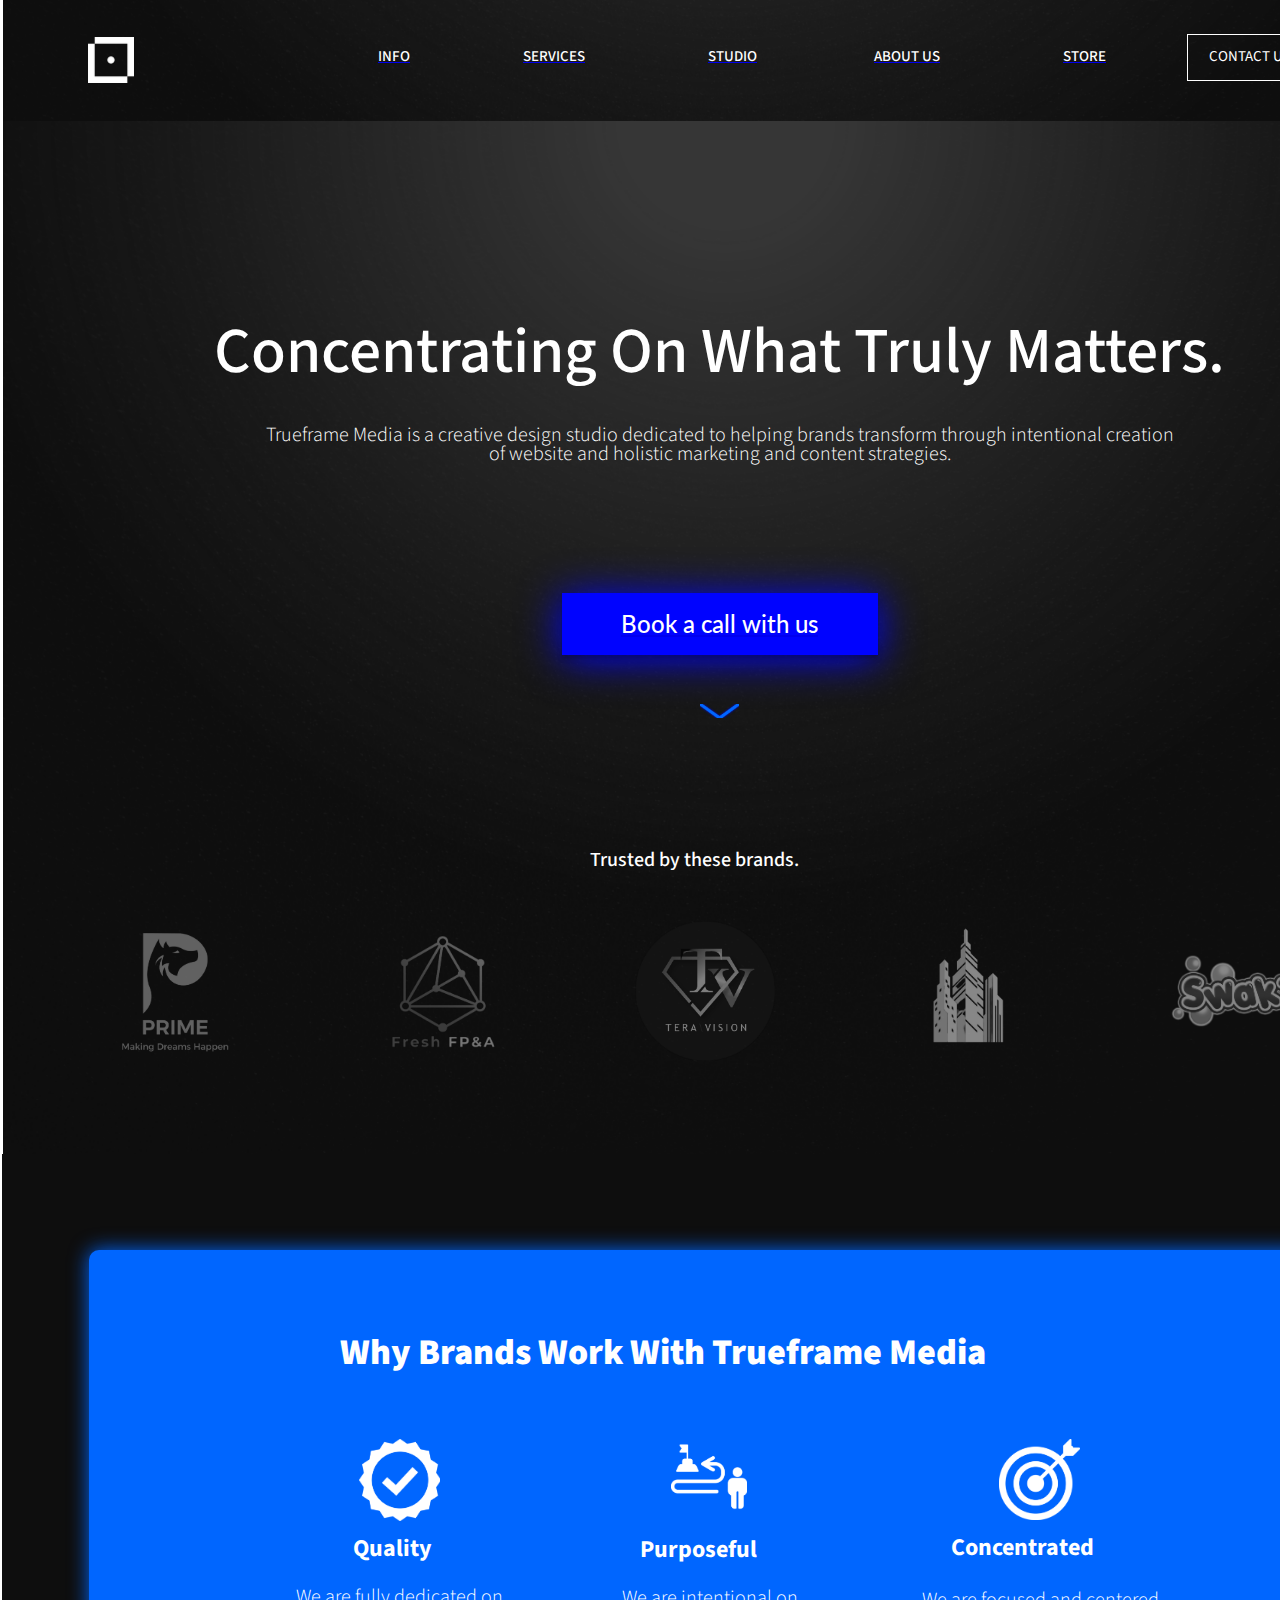
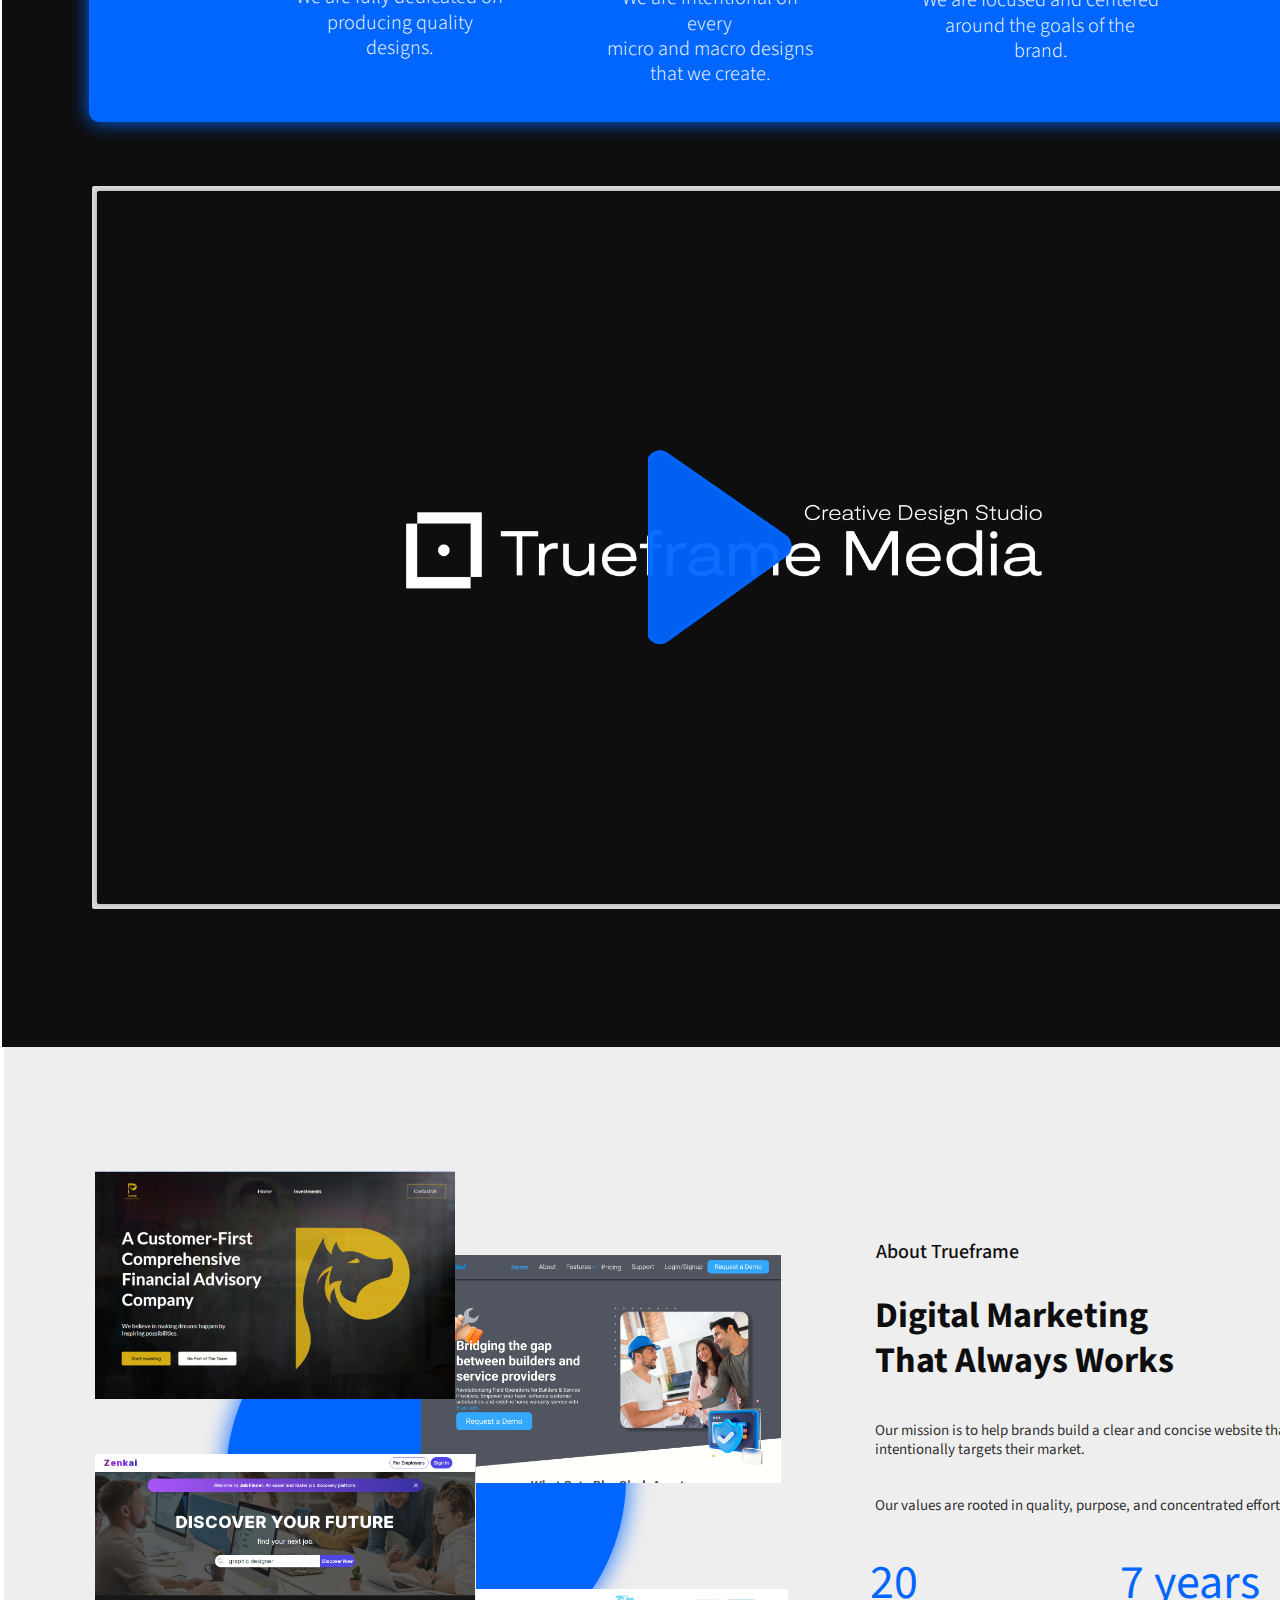
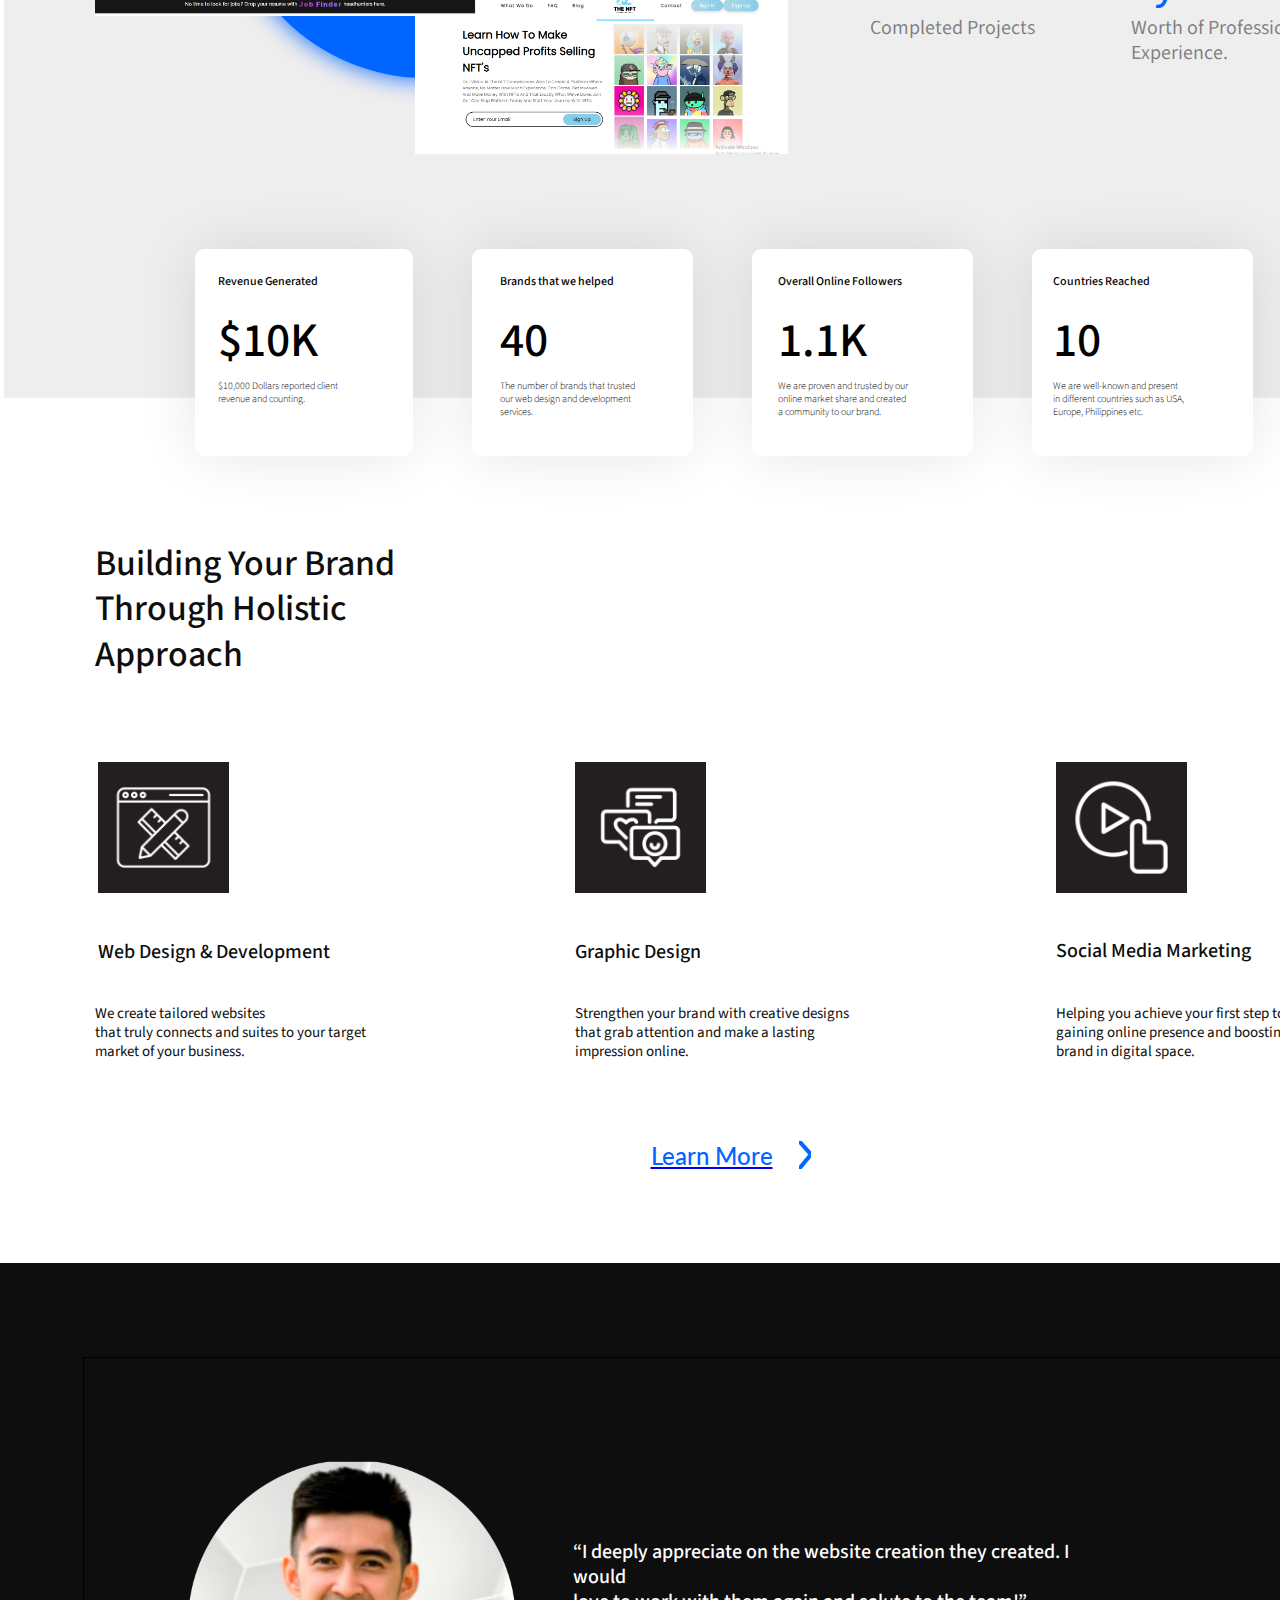
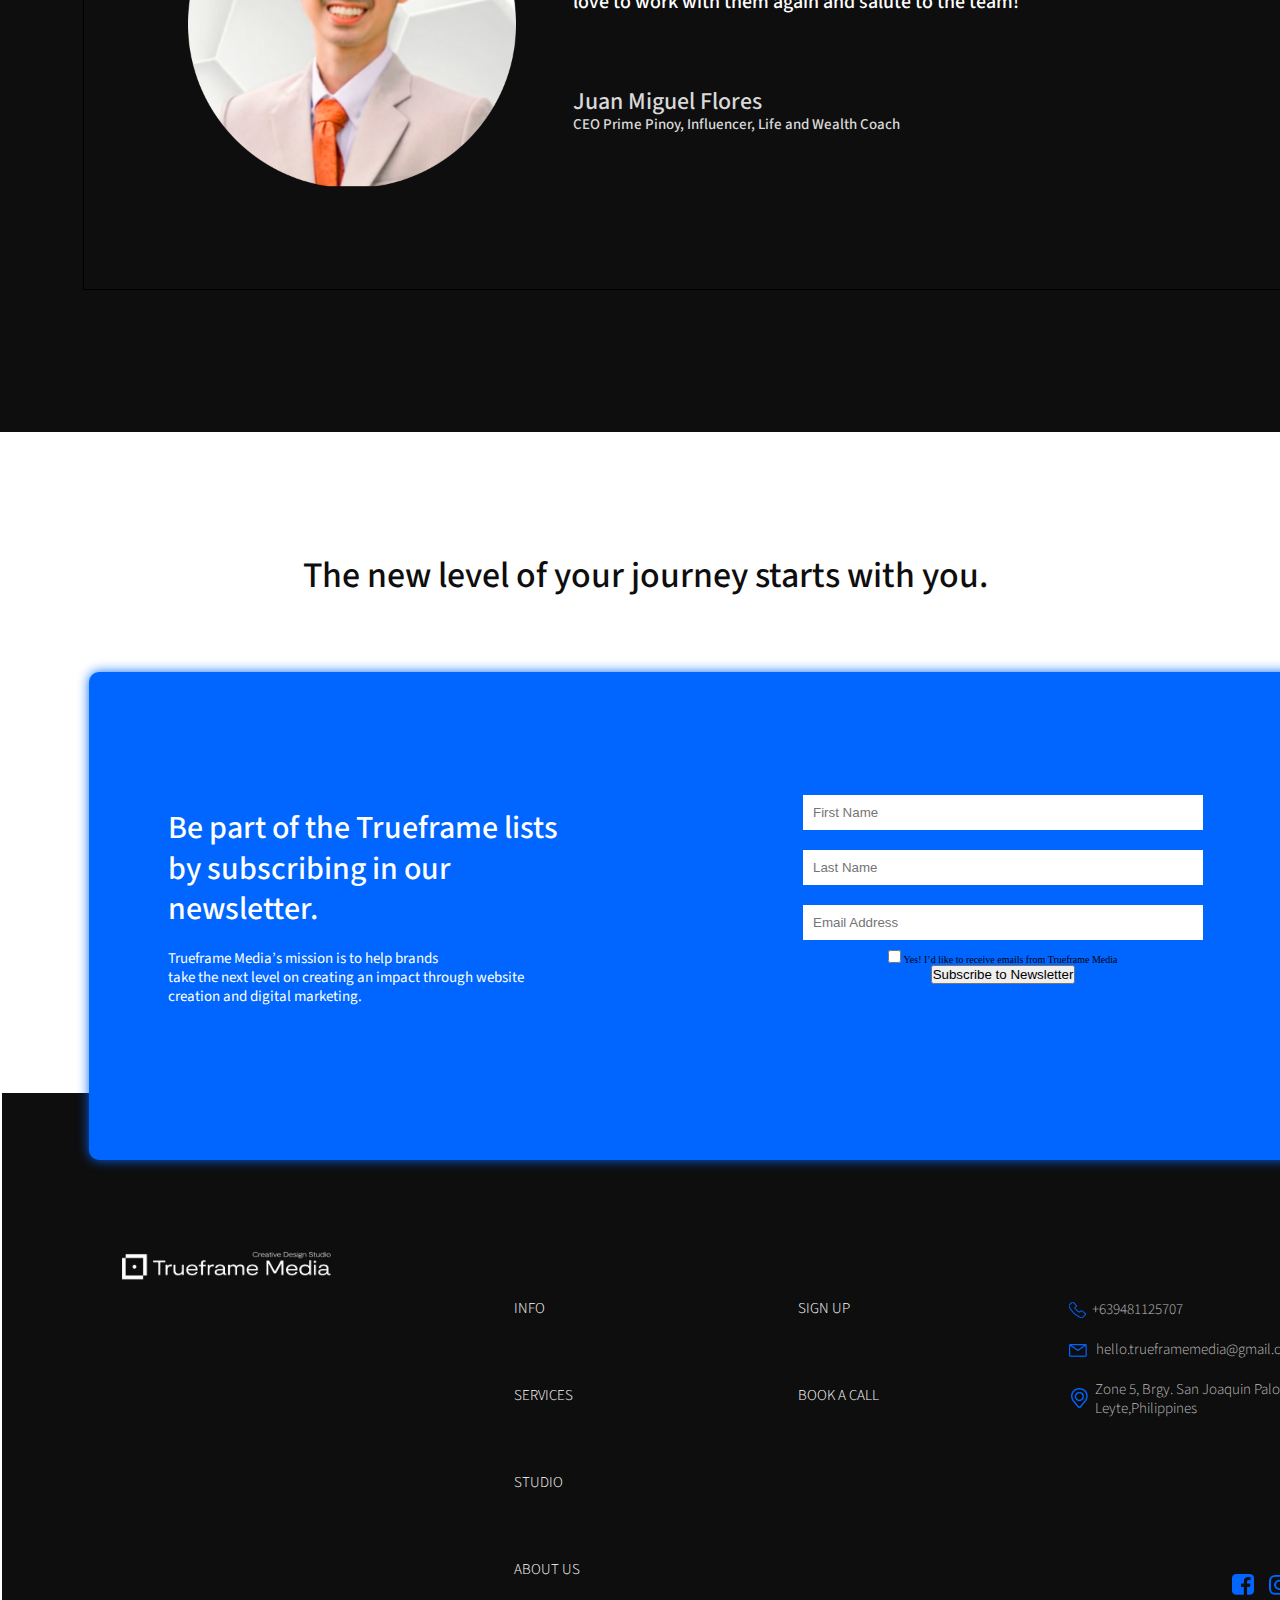
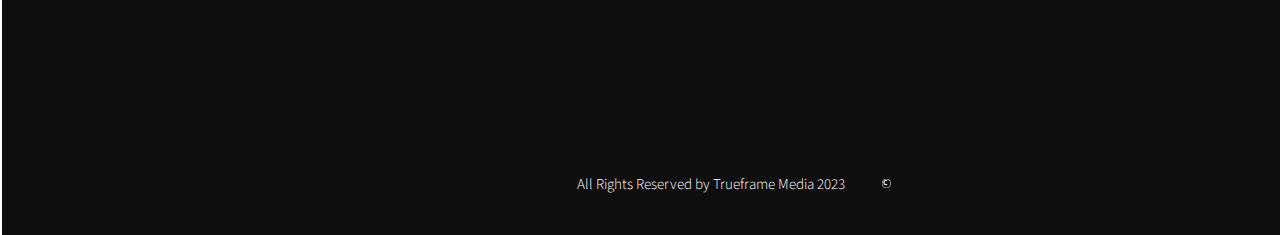
==== commit 51a9b435: "commit all" ====
--- a/index.html
+++ b/index.html
@@ -63,7 +63,7 @@
             </div>
           </div>
           <div class="group-56-er4">
-            <p class="learn-more-9Xv">Learn More</p>
+            <a href="about-us-VEQ.html"><p class="learn-more-9Xv">Learn More</p></a>
             <img class="vector-4-5gU" src="./assets/vector-4.png"/>
           </div>
         </div>
@@ -80,7 +80,7 @@
               <a href="info.html"><p class="info-b4U">INFO</p></a>
               <a href="services.html"><p class="services-iun">SERVICES</p></a>
               <a href="studio.html"><p class="studio-fq2">STUDIO</p></a>
-              <a href="#"><p class="about-us-R3W">ABOUT US</p></a>
+              <a href="about-us-VEQ.html"><p class="about-us-R3W">ABOUT US</p></a>
               <a href="#"><p class="store-jZz">STORE</p></a>
             </div>
             
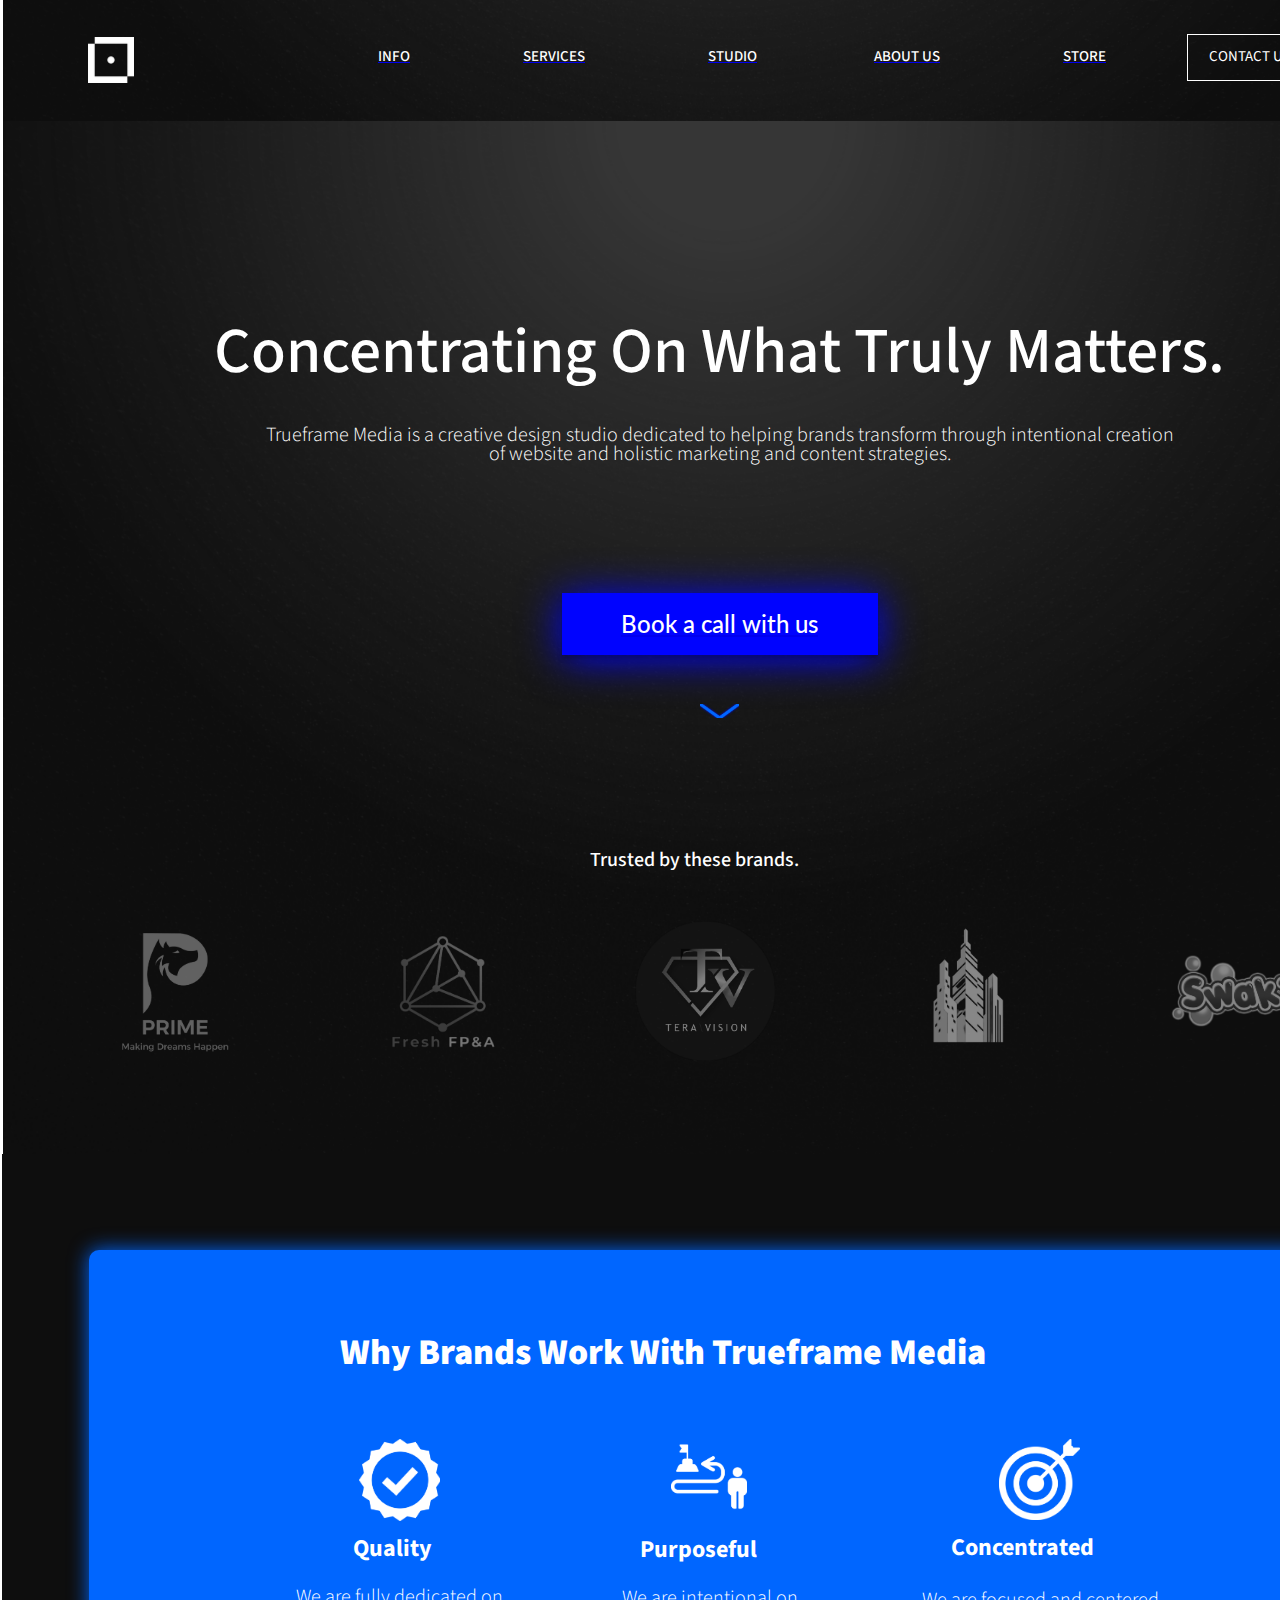
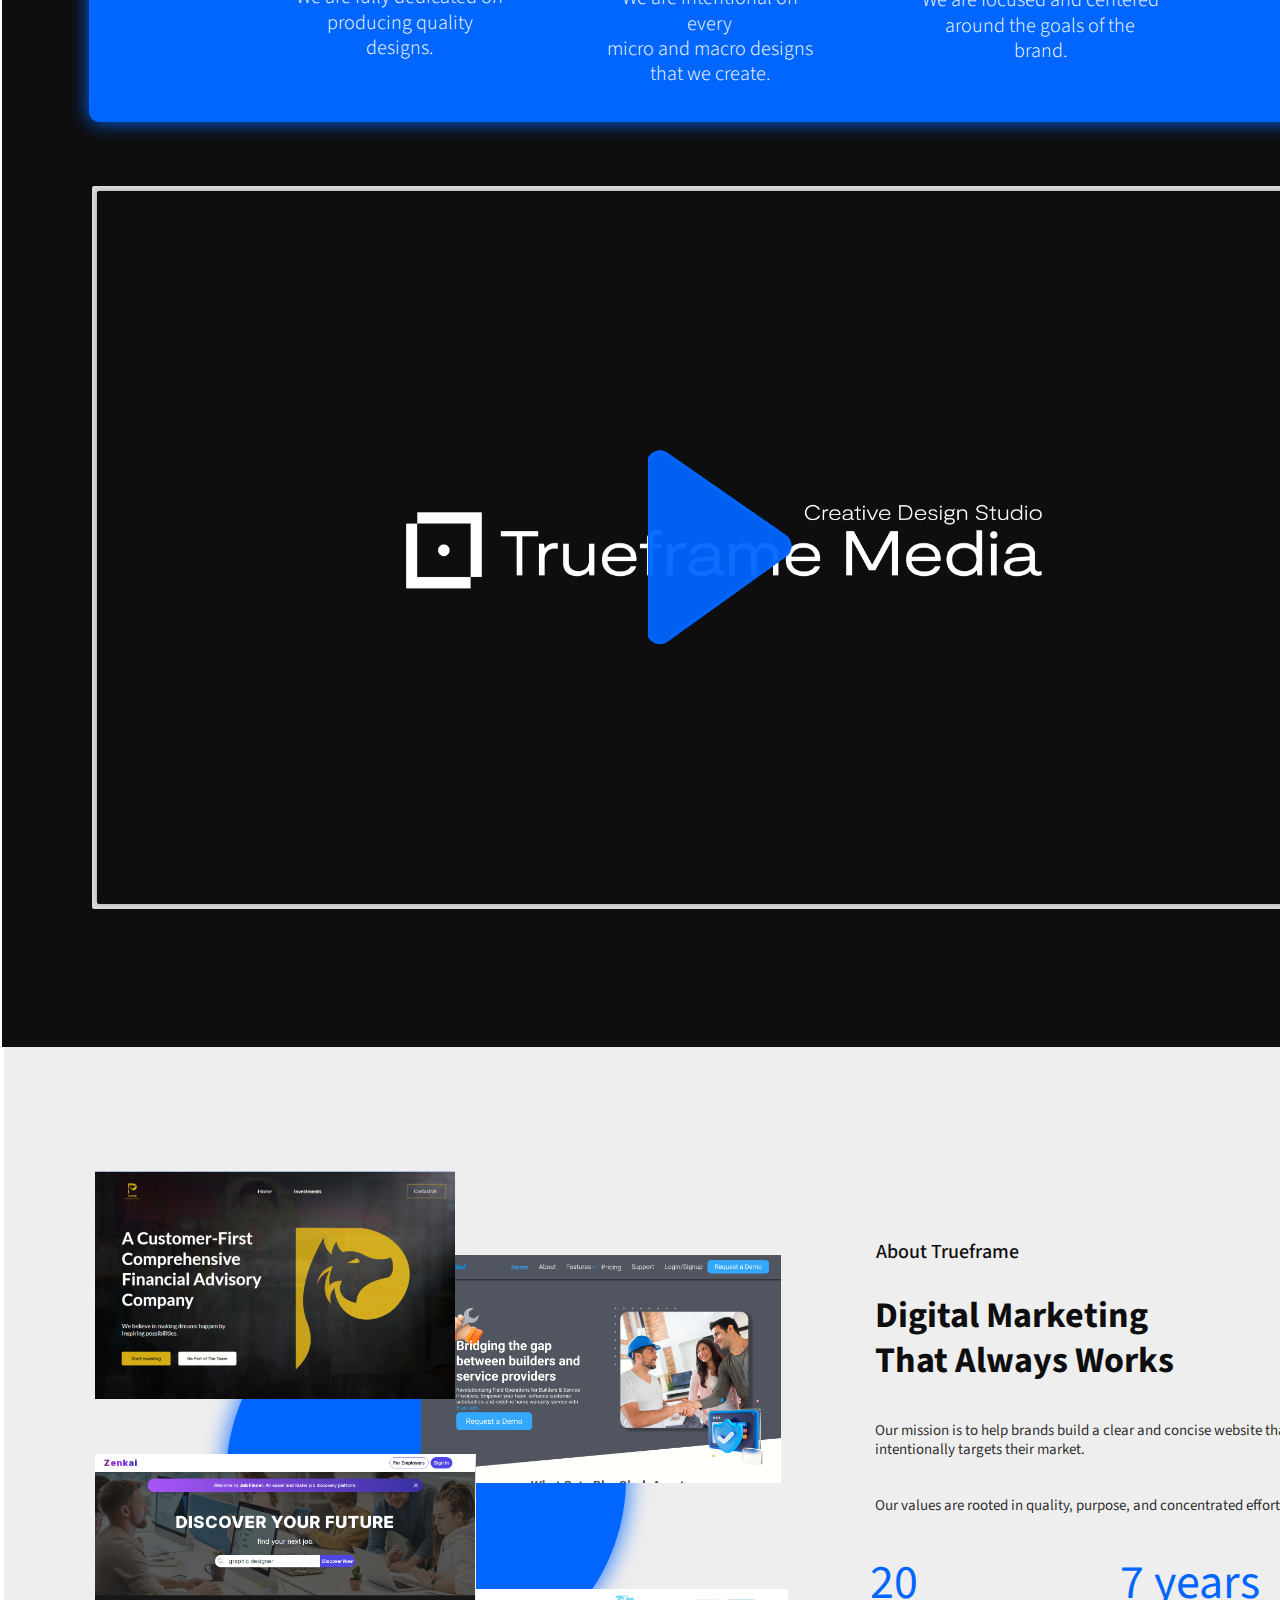
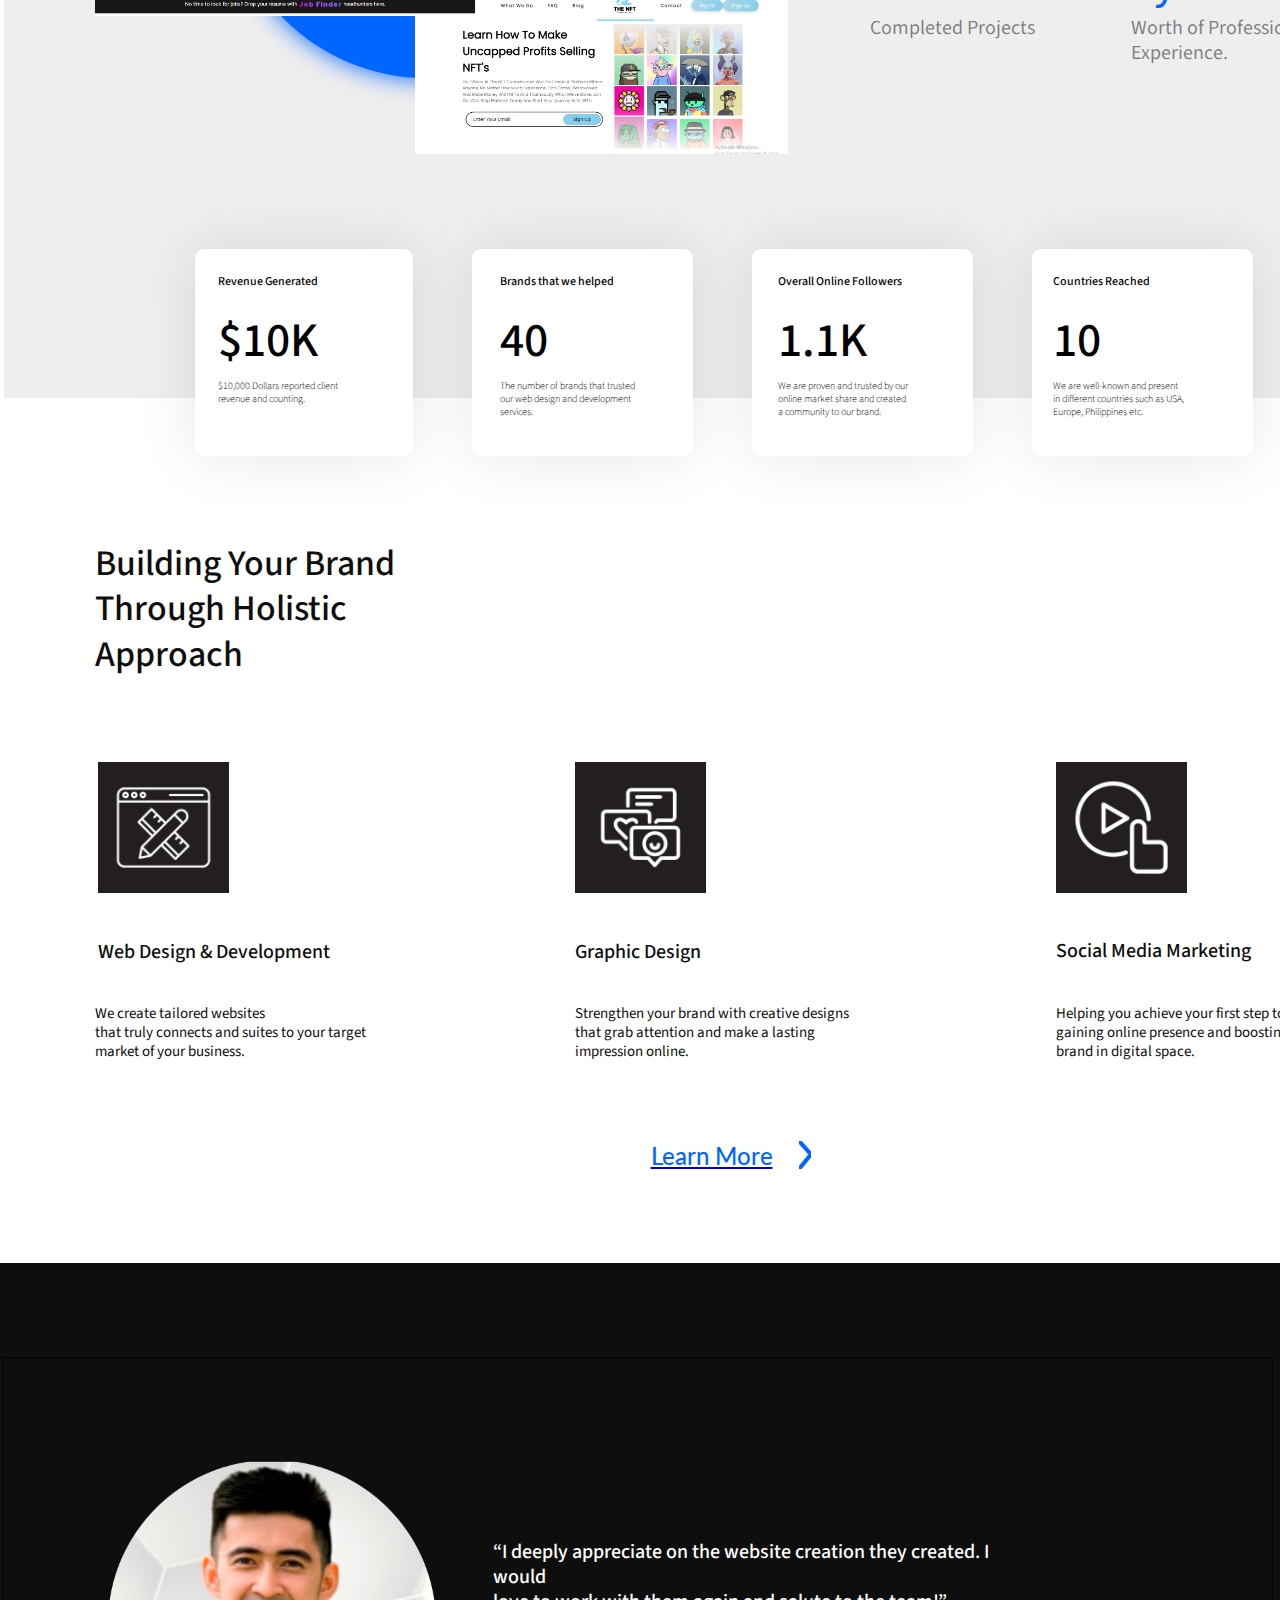
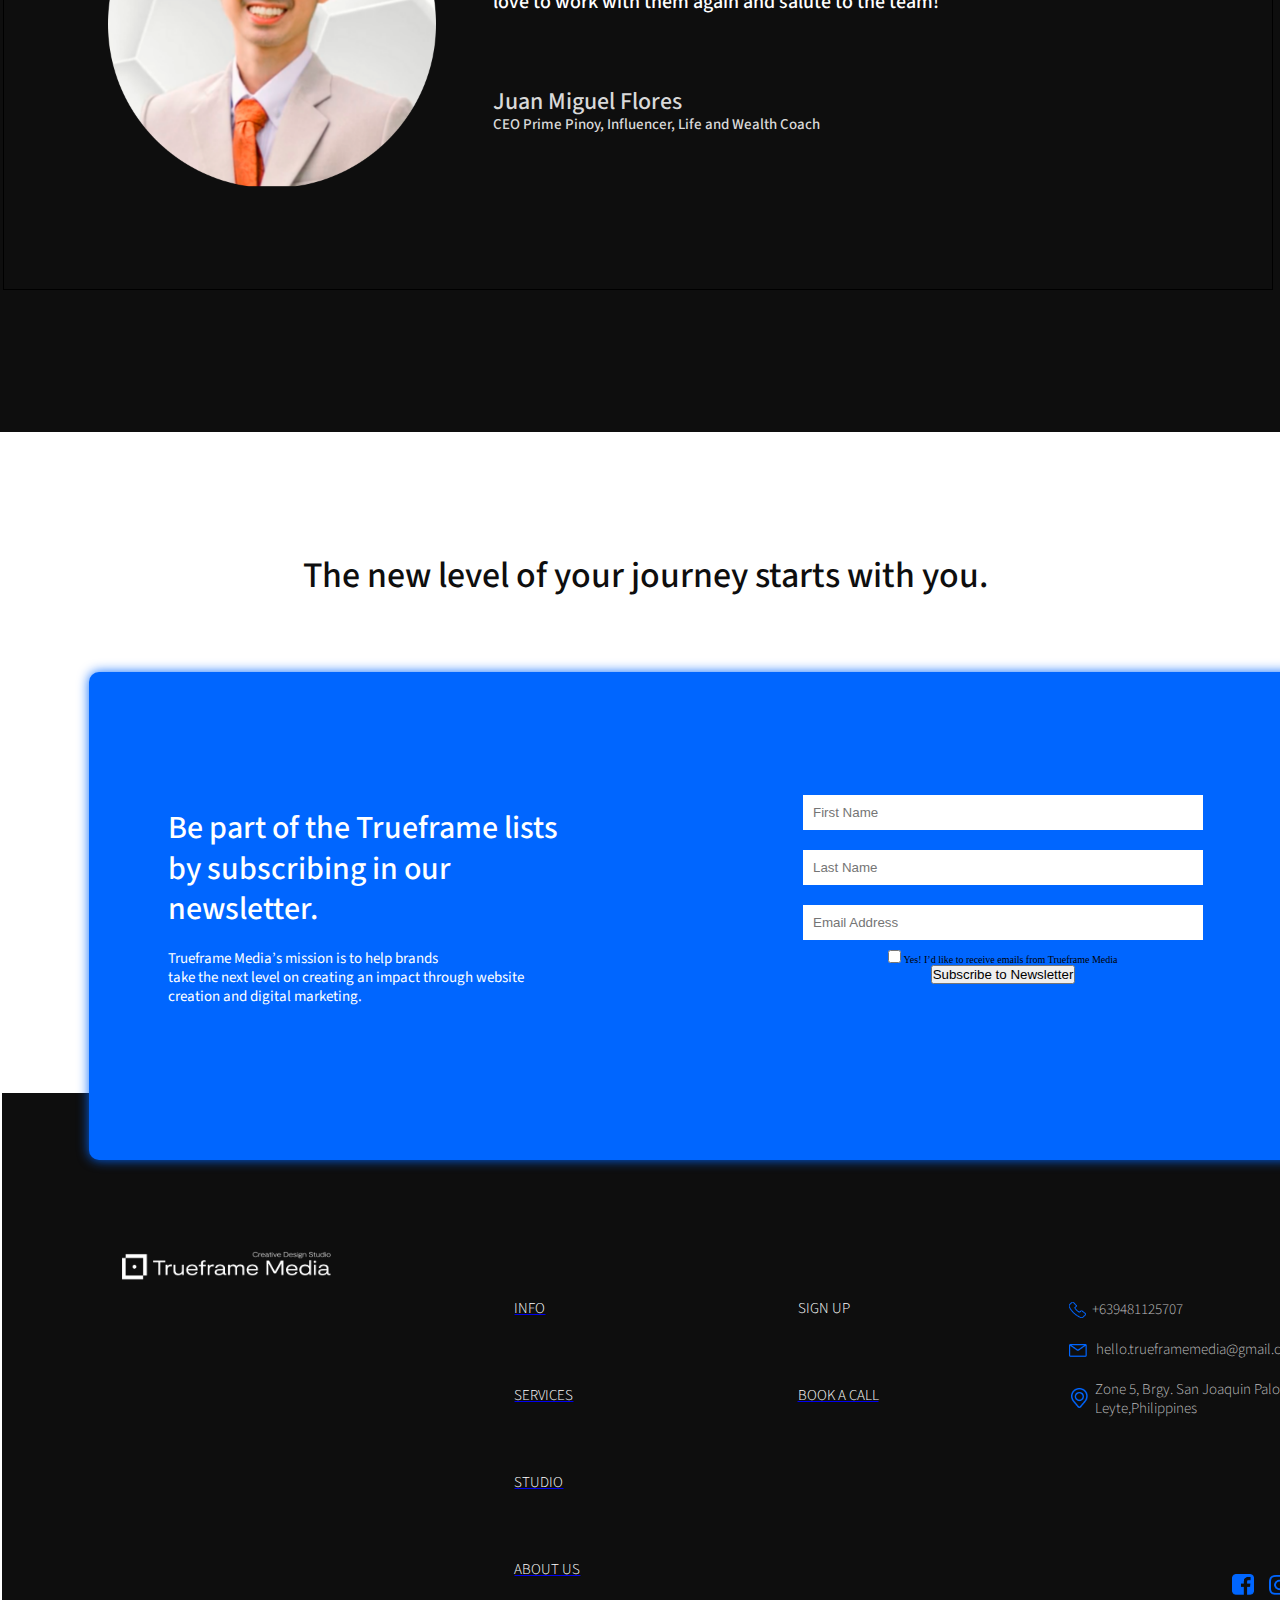
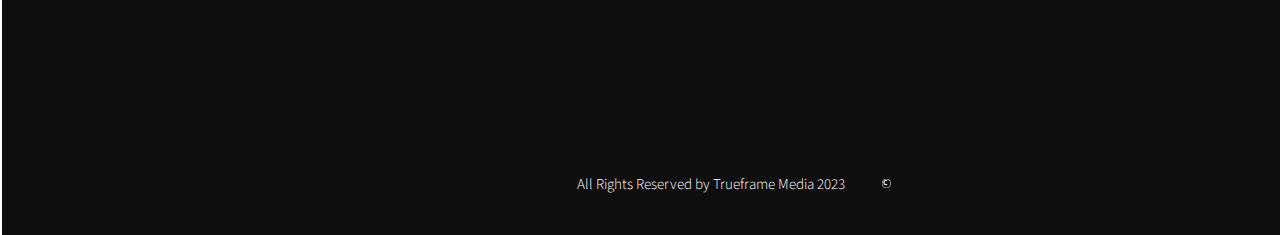
==== commit d7915b59: "1st final commit" ====
--- a/index.html
+++ b/index.html
@@ -63,7 +63,7 @@
             </div>
           </div>
           <div class="group-56-er4">
-            <a href="about-us-VEQ.html"><p class="learn-more-9Xv">Learn More</p></a>
+            <a href="services.html"><p class="learn-more-9Xv">Learn More</p></a>
             <img class="vector-4-5gU" src="./assets/vector-4.png"/>
           </div>
         </div>
@@ -101,7 +101,7 @@
             </div>
             <div class="frame-115-jdr">
               <div class="group-57-ULY">
-                <a href="#">
+                <a href="https://calendly.com/ashtleysislassandoval/30min?month=2023-10">
                 <div class="group-44-CXS">Book a call with us</div>
                 </a>
               </div>
@@ -311,15 +311,15 @@
               <div class="frame-154-Z7W">
                 <div class="frame-153-6dE">
                   <div class="frame-148-2Fz">
-                    <p class="info-xvL">INFO </p>
-                    <p class="services-uKn">SERVICES</p>
-                    <p class="studio-FPe">STUDIO</p>
-                    <p class="about-us-oAG">ABOUT US</p>
+                    <a href="info.html"><p class="info-xvL">INFO </p></a>
+                    <a href="services.html"><p class="services-uKn">SERVICES</p></a>
+                    <a href="studio-5.html"><p class="studio-FPe">STUDIO</p></a>
+                    <a href="about-us-VEQ.html"><p class="about-us-oAG">ABOUT US</p></a>
                   </div>
                   <div class="frame-152-wnG">
                     <div class="frame-149-uyz">
                       <p class="sign-up-UXJ">SIGN UP</p>
-                      <p class="book-a-call-DUt">BOOK A CALL</p>
+                      <a href="https://calendly.com/ashtleysislassandoval/30min?month=2023-10"><p class="book-a-call-DUt">BOOK A CALL</p></a> 
                     </div>
                     <div class="frame-354-xSU">
                       <div class="group-8-VhJ">
--- a/styles/homepage-1.css
+++ b/styles/homepage-1.css
@@ -1,9 +1,26 @@
+@font-face {
+  font-family: 'Moderat Extended';
+  src: url("/font/Moderat-Extended-Medium.eot");
+  src: local('Moderat Extended Medium'), local('Moderat-Extended-Medium'),
+      url('Moderat-Extended-Medium.eot?#iefix') format('embedded-opentype'),
+      url('Moderat-Extended-Medium.woff2') format('woff2'),
+      url('Moderat-Extended-Medium.woff') format('woff'),
+      url('Moderat-Extended-Medium.ttf') format('truetype');
+  font-weight: 500;
+  font-style: normal;
+}
+
+
 
 html {
 	font-size:62.5%;
   overflow-x: hidden;
+  width: 100%;
+  margin: 0;
+  padding: 0;
 }
 * {
+  box-sizing: border-box;
 	margin: 0;
 	padding: 0;
 }
@@ -14,7 +31,7 @@
 	border: none;
 }
 body {
-  width: 144rem;
+  width: 100%;
 }.homepage-1-rME {
   width: 100%;
   align-items: center;
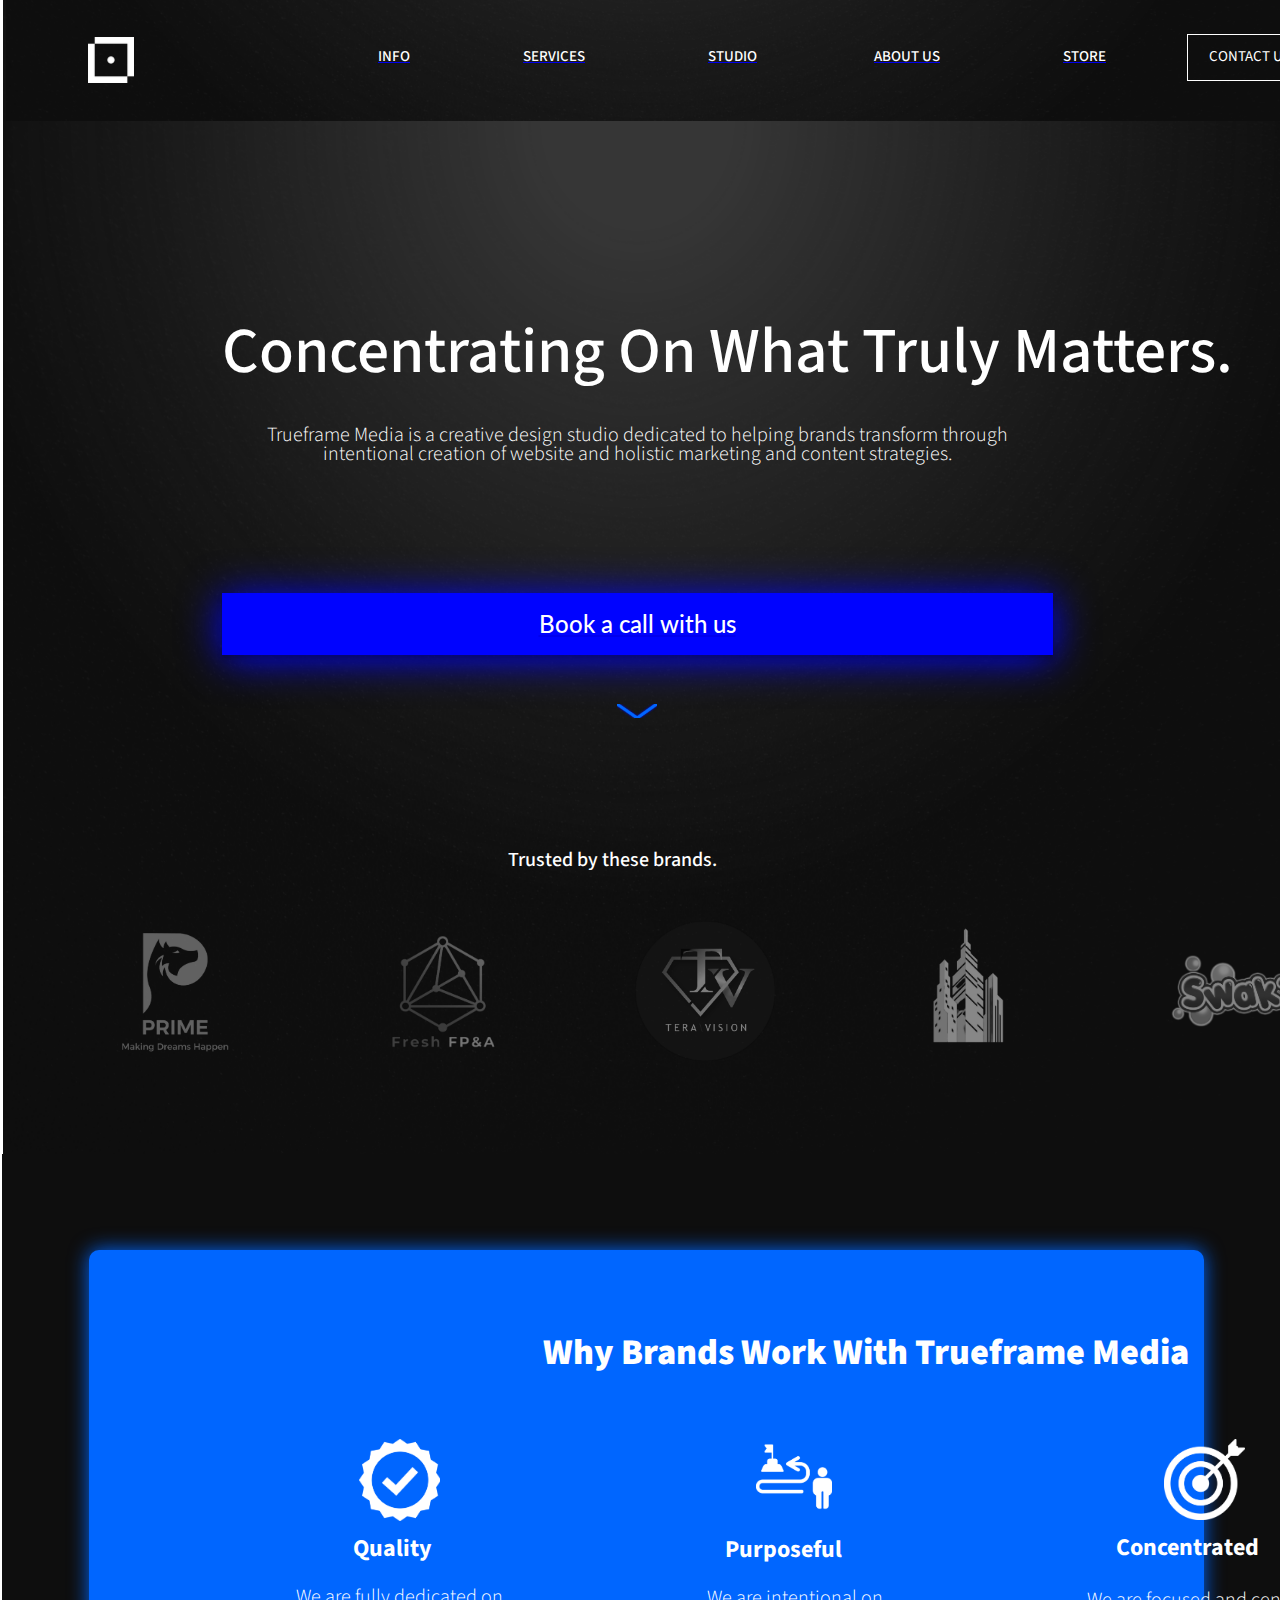
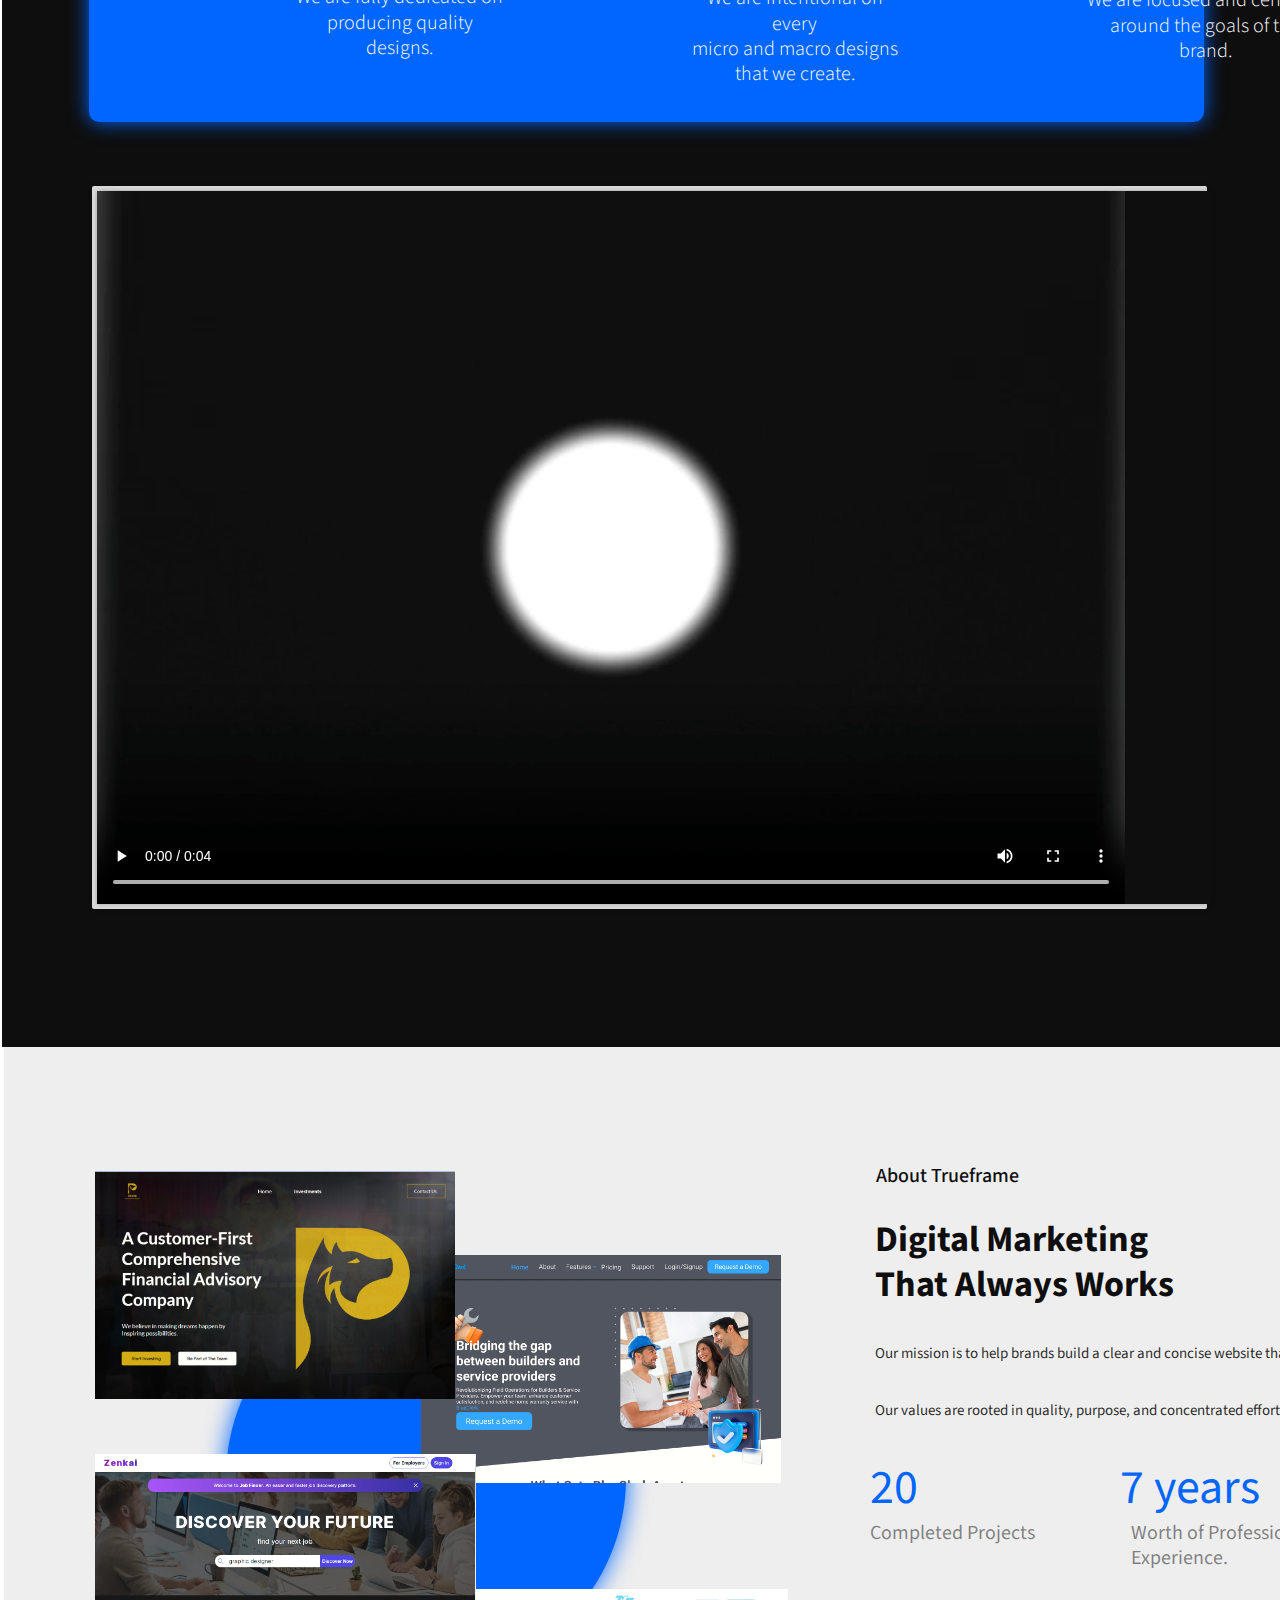
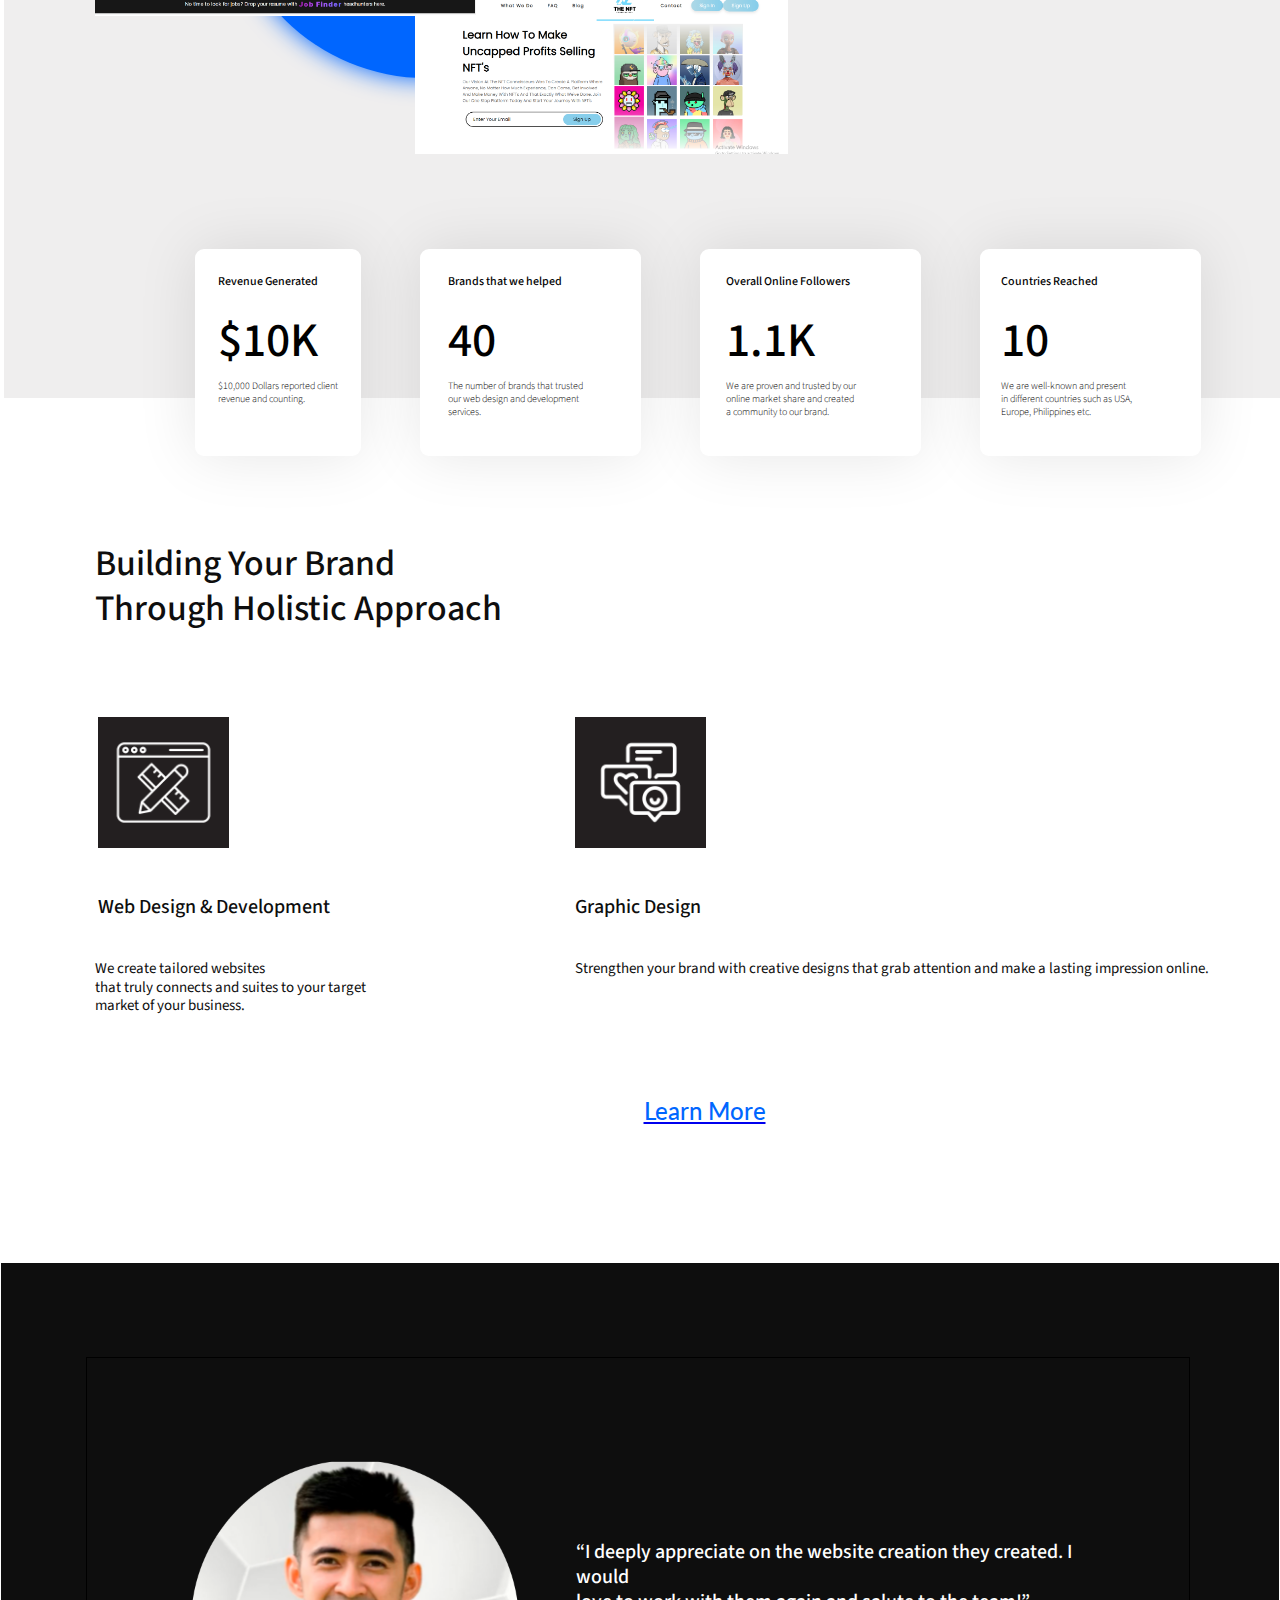
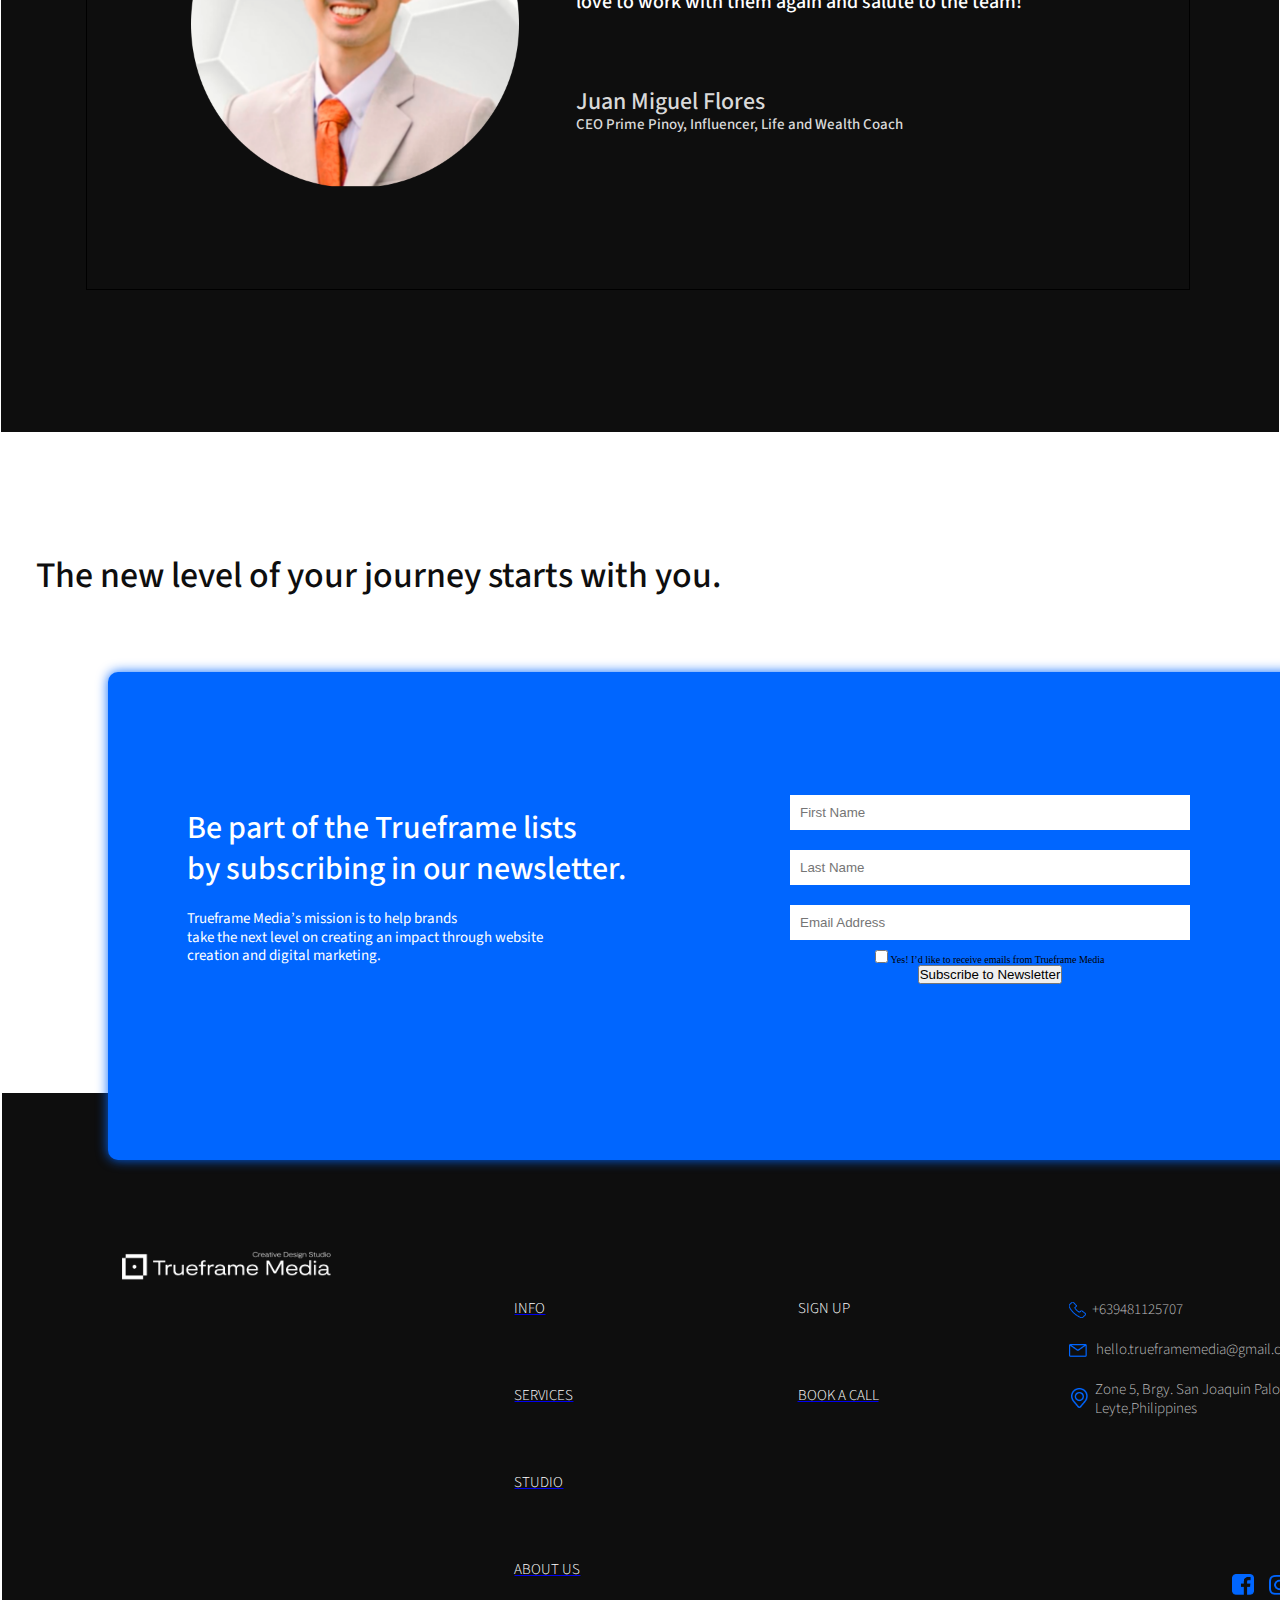
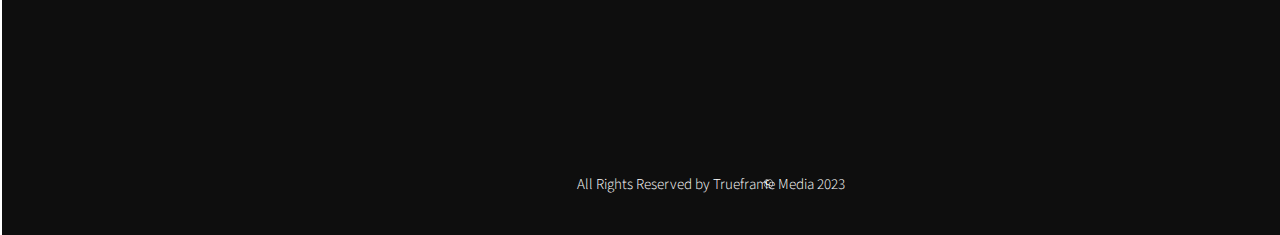
==== commit cc720fbd: "commit full width home page" ====
--- a/index.html
+++ b/index.html
@@ -26,6 +26,105 @@
       margin: 10px 0;
       box-sizing: border-box;
     }
+
+    @media only screen and (max-width: 600px) {
+            .frame-122-Skg {
+                display: flex;
+                flex-direction: column;
+                align-items: center;
+                text-align: center;
+            }
+            .group-81-CNU, .group-31-s9A, .group-32-NEL {
+                margin-bottom: 20px;
+            }
+            .navigation-bar-8ue {
+                display: flex;
+                flex-direction: column;
+                align-items: center;
+                text-align: center;
+            }
+            .auto-group-md1s-sTE, .auto-group-null-BqJ {
+                margin-top: 20px;
+            }
+            .group-43-UGg, .group-57-ULY {
+                margin-top: 20px;
+            }
+            .group-91-GDn {
+                display: flex;
+                flex-direction: column;
+                align-items: center;
+                text-align: center;
+            }
+            .group-88-zvU, .group-89-pY8 {
+                margin-top: 20px;
+            }
+            .frame-86-Twn, .frame-84-su2, .frame-85-TEx {
+                margin-top: 20px;
+            }
+            .group-77-wKE, .group-79-q92 {
+                display: flex;
+                flex-direction: column;
+                align-items: center;
+                text-align: center;
+            }
+            .frame-364-xmN {
+                display: flex;
+                flex-direction: column;
+                align-items: center;
+                text-align: center;
+            }
+            .frame-357-eu6, .frame-359-G3J, .frame-361-DFN, .frame-363-aNk {
+                margin-bottom: 20px;
+            }
+            .frame-144-Cwr {
+                display: flex;
+                flex-direction: column;
+                align-items: center;
+                text-align: center;
+            }
+            .group-48-Adn {
+                margin-bottom: 20px;
+            }
+            .frame-157-kQx {
+                display: flex;
+                flex-direction: column;
+                align-items: center;
+                text-align: center;
+            }
+            .frame-152-wnG, .frame-147-TZa {
+                margin-top: 20px;
+            }
+
+
+            @media (max-width: 767px) {
+            .frame-143-Jtx {
+                display: flex;
+                flex-direction: column;
+                align-items: center;
+                text-align: center;
+            }
+            .group-85-3zx {
+                margin-top: 20px;
+            }
+        }
+        .form-container {
+            display: flex;
+            flex-direction: column;
+            align-items: center;
+            text-align: center;
+        }
+        .form-input {
+            margin: 10px 0;
+            width: 100%;
+            padding: 10px;
+        }
+        .auto-group-v9ma-sEQ {
+            margin-top: 20px;
+        }
+        }
+
+
+
     </style>
 
 </head>
@@ -83,7 +182,6 @@
               <a href="about-us-VEQ.html"><p class="about-us-R3W">ABOUT US</p></a>
               <a href="#"><p class="store-jZz">STORE</p></a>
             </div>
-            
           </div>
           <div class="group-43-UGg">
            <a href="#"><p class="contact-us-DVA" >CONTACT US</p></a>
@@ -215,9 +313,11 @@
           </div>
           <div class="group-79-q92">
             <div class="rectangle-102-USt">
-            </div>
-            <img class="full-logo-2-y8k" src="./assets/full-logo-2.png"/>
-            <a href="#"><img class="vector-37-VMz" src="./assets/vector-37.png"/></a>
+              <video max-width="100%" height="100%" margin-right="100px" controls>
+              <source src="./assets/trueframe.mp4" type="video/mp4">
+              Your browser does not support the video tag.
+            </video>
+            </div>
           </div>
         </div>
       </div>
--- a/styles/homepage-1.css
+++ b/styles/homepage-1.css
@@ -18,11 +18,13 @@
   width: 100%;
   margin: 0;
   padding: 0;
+  max-width: 100%;
 }
 * {
   box-sizing: border-box;
 	margin: 0;
 	padding: 0;
+  max-width: 100%;
 }
 ul, li {
 	list-style: none;
@@ -32,21 +34,24 @@
 }
 body {
   width: 100%;
+  max-width: 100%;
 }.homepage-1-rME {
   width: 100%;
   align-items: center;
   display: flex;
   flex-direction: column;
   background-color: #ffffff;
+  max-width: 100%;
 }
 .homepage-1-rME .auto-group-wpl4-Gvk {
   width: 100%;
   height: 446.3rem;
   position: relative;
   flex-shrink: 0;
+  max-width: 100%;
 }
 .homepage-1-rME .auto-group-wpl4-Gvk .services-iAU {
-  width: 9.8rem;
+  width: 100%;
   height: 3.1rem;
   position: absolute;
   left: 8.6rem;
@@ -57,6 +62,7 @@
   color: #0e0e0e;
   font-family: Moderat, 'Source Sans Pro';
   white-space: nowrap;
+  max-width: 100%;
 }
 .homepage-1-rME .auto-group-wpl4-Gvk .frame-145-9ma {
   box-sizing: border-box;
@@ -67,16 +73,15 @@
   left: 0.3rem;
   top: 360.3rem;
   background-color: #ffffff;
+  max-width: 100%;
 }
 .homepage-1-rME .auto-group-wpl4-Gvk .frame-145-9ma .frame-122-Skg {
-  width: 100%;
   height: 100%;
   display: flex;
   flex-direction: column;
 }
 .homepage-1-rME .auto-group-wpl4-Gvk .frame-145-9ma .frame-122-Skg .building-your-brand-through-holistic-approach-ByA {
   margin-bottom: 8.5rem;
-  max-width: 40rem;
   font-size: 3.6rem;
   font-weight: 500;
   line-height: 1.2575;
@@ -85,7 +90,6 @@
   flex-shrink: 0;
 }
 .homepage-1-rME .auto-group-wpl4-Gvk .frame-145-9ma .frame-122-Skg .frame-121-4n4 {
-  width: 100%;
   align-items: center;
   display: flex;
   flex-direction: column;
@@ -93,7 +97,6 @@
 }
 .homepage-1-rME .auto-group-wpl4-Gvk .frame-145-9ma .frame-122-Skg .frame-121-4n4 .group-81-CNU {
   margin-bottom: 7.8rem;
-  width: 100%;
   height: 30.1rem;
   display: flex;
   column-gap: 20.5rem;
@@ -158,7 +161,6 @@
   flex-shrink: 0;
 }
 .homepage-1-rME .auto-group-wpl4-Gvk .frame-145-9ma .frame-122-Skg .frame-121-4n4 .group-81-CNU .group-31-s9A .strengthen-your-brand-with-creative-designs-that-grab-attention-and-make-a-lasting-impression-online-fqi {
-  max-width: 27.6rem;
   font-size: 1.5rem;
   font-weight: 400;
   line-height: 1.2575;
@@ -191,7 +193,6 @@
   flex-shrink: 0;
 }
 .homepage-1-rME .auto-group-wpl4-Gvk .frame-145-9ma .frame-122-Skg .frame-121-4n4 .group-81-CNU .group-32-NEL .helping-you-achieve-your-first-step-towards-gaining-online-presence-and-boosting-your-brand-in-digital-space-Bha {
-  max-width: 26.9rem;
   font-size: 1.5rem;
   font-weight: 400;
   line-height: 1.2575;
@@ -216,16 +217,18 @@
   font-family: Lato, 'Source Sans Pro';
   white-space: nowrap;
   flex-shrink: 0;
+  max-width: 100%;
 }
 .homepage-1-rME .auto-group-wpl4-Gvk .frame-145-9ma .frame-122-Skg .frame-121-4n4 .group-56-er4 .vector-4-5gU {
-  width: 1.2rem;
+  width: 100%;
   height: 2.8rem;
   object-fit: contain;
   vertical-align: top;
   flex-shrink: 0;
+  max-width: 100%;
 }
 .homepage-1-rME .auto-group-wpl4-Gvk .frame-188-D1z {
-  width: 144.5rem;
+  width: 100%;
   height: 119.2rem;
   position: absolute;
   left: 0.3rem;
@@ -233,6 +236,8 @@
   align-items: center;
   display: flex;
   flex-direction: column;
+  max-width: 100%;
+  margin: 0 auto;
 }
 .homepage-1-rME .auto-group-wpl4-Gvk .frame-188-D1z .navigation-bar-8ue {
   width: 100%;
@@ -240,24 +245,27 @@
   position: relative;
   overflow: hidden;
   flex-shrink: 0;
+  max-width: 100%;
 }
 .homepage-1-rME .auto-group-wpl4-Gvk .frame-188-D1z .navigation-bar-8ue .rectangle-2-5Zz {
-  width: 144.8rem;
+  width: 100%;
   height: 13.2rem;
   position: absolute;
   left: 0;
   top: -0.5rem;
   object-fit: cover;
   vertical-align: top;
+  max-width: 100%;
 }
 .homepage-1-rME .auto-group-wpl4-Gvk .frame-188-D1z .navigation-bar-8ue .homepage-bg-1-2-Bsv {
-  width: 144rem;
+  width: 100%;
   height: 12.1rem;
   position: absolute;
   left: 0.3rem;
   top: 0;
   object-fit: cover;
   vertical-align: top;
+  max-width: 100%;
 }
 .homepage-1-rME .auto-group-wpl4-Gvk .frame-188-D1z .navigation-bar-8ue .group-41-v4p {
   width: 125.6rem;
@@ -287,6 +295,7 @@
   height: 100%;
   display: flex;
   align-items: center;
+  max-width: 1005;
 }
 .homepage-1-rME .auto-group-wpl4-Gvk .frame-188-D1z .navigation-bar-8ue .group-41-v4p .auto-group-twwu-vj2 .frame-365-qb6 .info-b4U {
   margin-right: 11.3rem;
@@ -327,6 +336,7 @@
   font-family: Moderat, 'Source Sans Pro';
   white-space: nowrap;
   flex-shrink: 0;
+  max-width: 100%;
 }
 .homepage-1-rME .auto-group-wpl4-Gvk .frame-188-D1z .navigation-bar-8ue .group-41-v4p .auto-group-twwu-vj2 .frame-365-qb6 .store-jZz {
   font-size: 1.5rem;
@@ -336,6 +346,7 @@
   font-family: Moderat, 'Source Sans Pro';
   white-space: nowrap;
   flex-shrink: 0;
+  max-width: 100%;
 }
 .homepage-1-rME .auto-group-wpl4-Gvk .frame-188-D1z .navigation-bar-8ue .group-41-v4p .group-43-UGg {
   margin-bottom: 0.2rem;
@@ -343,6 +354,7 @@
   height: 4.7rem;
   position: relative;
   flex-shrink: 0;
+  max-width: 100%;
 }
 .homepage-1-rME .auto-group-wpl4-Gvk .frame-188-D1z .navigation-bar-8ue .group-41-v4p .group-43-UGg .contact-us-DVA {
   width: 8.1rem;
@@ -356,15 +368,17 @@
   color: #ffffff;
   font-family: Moderat, 'Source Sans Pro';
   white-space: nowrap;
+  max-width: 100%;
 }
 .homepage-1-rME .auto-group-wpl4-Gvk .frame-188-D1z .navigation-bar-8ue .group-41-v4p .group-43-UGg .rectangle-27-u76 {
-  width: 15.7rem;
+  width: 100%;
   height: 4.7rem;
   position: absolute;
   left: 0;
   top: 0;
   border: solid 0.1rem #ffffff;
   box-sizing: border-box;
+  max-width: 100%;
 }
 .homepage-1-rME .auto-group-wpl4-Gvk .frame-188-D1z .auto-group-null-BqJ {
   box-sizing: border-box;
@@ -375,6 +389,7 @@
   background-position: -4.875rem 0;
   background-image: url('../assets/homepage-bg-1-2-bg-hHa.png');
   flex-shrink: 0;
+  max-width: 100%;
 }
 .homepage-1-rME .auto-group-wpl4-Gvk .frame-188-D1z .auto-group-null-BqJ .frame-183-iKS {
   width: 100%;
@@ -382,6 +397,7 @@
   align-items: center;
   display: flex;
   flex-direction: column;
+  max-width: 100%;
 }
 .homepage-1-rME .auto-group-wpl4-Gvk .frame-188-D1z .auto-group-null-BqJ .frame-183-iKS .auto-group-md1s-sTE {
   box-sizing: border-box;
@@ -391,6 +407,7 @@
   display: flex;
   flex-direction: column;
   flex-shrink: 0;
+  max-width: 100%;
 }
 .homepage-1-rME .auto-group-wpl4-Gvk .frame-188-D1z .auto-group-null-BqJ .frame-183-iKS .auto-group-md1s-sTE .frame-116-CkQ {
   margin-bottom: 12.9rem;
@@ -399,6 +416,7 @@
   display: flex;
   flex-direction: column;
   flex-shrink: 0;
+  max-width: 100%;
 }
 .homepage-1-rME .auto-group-wpl4-Gvk .frame-188-D1z .auto-group-null-BqJ .frame-183-iKS .auto-group-md1s-sTE .frame-116-CkQ .concentrating-on-what-truly-matters-ZL4 {
   margin-bottom: 4.3rem;
@@ -410,9 +428,10 @@
   font-family: Moderat, 'Source Sans Pro';
   white-space: nowrap;
   flex-shrink: 0;
+  max-width: 100%;
 }
 .homepage-1-rME .auto-group-wpl4-Gvk .frame-188-D1z .auto-group-null-BqJ .frame-183-iKS .auto-group-md1s-sTE .frame-116-CkQ .trueframe-media-is-a-creative-design-studio-dedicated-to-helping-brands-transform-through-intentional-creation-of-website-and-holistic-marketing-and-content-strategies-GkG {
-  max-width: 91.1rem;
+  max-width: 100%;
   text-align: center;
   font-size: 2rem;
   font-weight: 300;
@@ -423,11 +442,12 @@
 }
 .homepage-1-rME .auto-group-wpl4-Gvk .frame-188-D1z .auto-group-null-BqJ .frame-183-iKS .auto-group-md1s-sTE .frame-115-jdr {
   margin: 0 34rem;
-  width: calc(100% - 68rem);
-  align-items: center;
-  display: flex;
-  flex-direction: column;
-  flex-shrink: 0;
+  width: 100%;
+  align-items: center;
+  display: flex;
+  flex-direction: column;
+  flex-shrink: 0;
+  max-width: 100%;
 }
 .homepage-1-rME .auto-group-wpl4-Gvk .frame-188-D1z .auto-group-null-BqJ .frame-183-iKS .auto-group-md1s-sTE .frame-115-jdr .group-57-ULY {
   margin-bottom: 4.9rem;
@@ -436,6 +456,7 @@
   background-color: #0003ff;
   box-shadow: 0 0.4rem 4.1rem #0003ff;
   flex-shrink: 0;
+  max-width: 100%;
 }
 .homepage-1-rME .auto-group-wpl4-Gvk .frame-188-D1z .auto-group-null-BqJ .frame-183-iKS .auto-group-md1s-sTE .frame-115-jdr .group-57-ULY .group-44-CXS {
   width: 100%;
@@ -451,6 +472,7 @@
   justify-content: center;
   background-color: #0003ff;
   box-shadow: 0 0.4rem 0.4rem rgba(0, 0, 0, 0.25);
+  max-width: 100%;
 }
 .homepage-1-rME .auto-group-wpl4-Gvk .frame-188-D1z .auto-group-null-BqJ .frame-183-iKS .auto-group-md1s-sTE .frame-115-jdr .vector-36-qKW {
   width: 3.95rem;
@@ -458,6 +480,7 @@
   object-fit: contain;
   vertical-align: top;
   flex-shrink: 0;
+  max-width: 100%;
 }
 .homepage-1-rME .auto-group-wpl4-Gvk .frame-188-D1z .auto-group-null-BqJ .frame-183-iKS .frame-117-B8U {
   width: 100%;
@@ -465,6 +488,7 @@
   display: flex;
   flex-direction: column;
   flex-shrink: 0;
+  max-width: 100%;
 }
 .homepage-1-rME .auto-group-wpl4-Gvk .frame-188-D1z .auto-group-null-BqJ .frame-183-iKS .frame-117-B8U .trusted-by-these-brands-8Jc {
   margin: 0rem 5rem 2.7rem 0rem;
@@ -475,6 +499,7 @@
   font-family: Moderat, 'Source Sans Pro';
   white-space: nowrap;
   flex-shrink: 0;
+  max-width: 100%;
 }
 .homepage-1-rME .auto-group-wpl4-Gvk .frame-188-D1z .auto-group-null-BqJ .frame-183-iKS .frame-117-B8U .frame-82-3Ag {
   width: 100%;
@@ -482,6 +507,7 @@
   display: flex;
   align-items: center;
   flex-shrink: 0;
+  max-width: 100%;
 }
 .homepage-1-rME .auto-group-wpl4-Gvk .frame-188-D1z .auto-group-null-BqJ .frame-183-iKS .frame-117-B8U .frame-82-3Ag .auto-group-rhfw-yKE {
   box-sizing: border-box;
@@ -491,6 +517,7 @@
   column-gap: 11.3rem;
   align-items: center;
   flex-shrink: 0;
+  max-width: 100%;
 }
 .homepage-1-rME .auto-group-wpl4-Gvk .frame-188-D1z .auto-group-null-BqJ .frame-183-iKS .frame-117-B8U .frame-82-3Ag .auto-group-rhfw-yKE .item-1-1-Hqi {
   opacity: 0.5;
@@ -499,6 +526,7 @@
   object-fit: cover;
   vertical-align: top;
   flex-shrink: 0;
+  max-width: 100%;
 }
 .homepage-1-rME .auto-group-wpl4-Gvk .frame-188-D1z .auto-group-null-BqJ .frame-183-iKS .frame-117-B8U .frame-82-3Ag .auto-group-rhfw-yKE .item-2-1-p4x {
   opacity: 0.5;
@@ -507,6 +535,7 @@
   object-fit: cover;
   vertical-align: top;
   flex-shrink: 0;
+  max-width: 100%;
 }
 .homepage-1-rME .auto-group-wpl4-Gvk .frame-188-D1z .auto-group-null-BqJ .frame-183-iKS .frame-117-B8U .frame-82-3Ag .auto-group-rhfw-yKE .item-4-1-vtg {
   opacity: 0.5;
@@ -515,6 +544,7 @@
   object-fit: cover;
   vertical-align: top;
   flex-shrink: 0;
+  max-width: 100%;
 }
 .homepage-1-rME .auto-group-wpl4-Gvk .frame-188-D1z .auto-group-null-BqJ .frame-183-iKS .frame-117-B8U .frame-82-3Ag .auto-group-rhfw-yKE .item-5-1-EuN {
   opacity: 0.5;
@@ -523,6 +553,7 @@
   object-fit: cover;
   vertical-align: top;
   flex-shrink: 0;
+  max-width: 100%;
 }
 .homepage-1-rME .auto-group-wpl4-Gvk .frame-188-D1z .auto-group-null-BqJ .frame-183-iKS .frame-117-B8U .frame-82-3Ag .item-6-1-BJp {
   opacity: 0.5;
@@ -531,20 +562,23 @@
   object-fit: cover;
   vertical-align: top;
   flex-shrink: 0;
+  max-width: 100%;
 }
 .homepage-1-rME .auto-group-wpl4-Gvk .frame-188-D1z .auto-group-null-BqJ .auto-group-null-BqJ-bg {
   width: 144.5rem;
   height: 107.1rem;
   position: relative;
   background-image: url('REPLACE_IMAGE:8fa4e98fc66e756df69ea2986d445d5c3332a6fd');
+  max-width: 100%;
 }
 .homepage-1-rME .auto-group-wpl4-Gvk .frame-186-QxG {
-  width: 144.2rem;
+  width: 100%;
   height: 95.1rem;
   position: absolute;
   left: 0.4rem;
   top: 264.7rem;
   background-color: #efeeee;
+  max-width: 100%;
 }
 .homepage-1-rME .auto-group-wpl4-Gvk .frame-186-QxG .ellipse-7-Yoa {
   width: 40rem;
@@ -555,15 +589,17 @@
   box-shadow: 0 0 2.5rem #0066ff;
   background-color: #0066ff;
   border-radius: 20rem;
+  max-width: 100%;
 }
 .homepage-1-rME .auto-group-wpl4-Gvk .frame-186-QxG .group-91-GDn {
-  width: 121.8rem;
+  width: 100%;
   height: 58.3rem;
   position: absolute;
   left: 9.1rem;
   top: 12.4rem;
   display: flex;
   align-items: center;
+  max-width: 100%;
 }
 .homepage-1-rME .auto-group-wpl4-Gvk .frame-186-QxG .group-91-GDn .group-88-zvU {
   margin-right: 8.2rem;
@@ -571,6 +607,7 @@
   height: 100%;
   position: relative;
   flex-shrink: 0;
+  max-width: 100%;
 }
 .homepage-1-rME .auto-group-wpl4-Gvk .frame-186-QxG .group-91-GDn .group-88-zvU .rectangle-31-wKv {
   width: 36rem;
@@ -580,6 +617,7 @@
   top: 8.4rem;
   object-fit: cover;
   vertical-align: top;
+  max-width: 100%;
 }
 .homepage-1-rME .auto-group-wpl4-Gvk .frame-186-QxG .group-91-GDn .group-88-zvU .rectangle-34-F5i {
   width: 36rem;
@@ -589,6 +627,7 @@
   top: 0;
   object-fit: cover;
   vertical-align: top;
+  max-width: 100%;
 }
 .homepage-1-rME .auto-group-wpl4-Gvk .frame-186-QxG .group-91-GDn .group-88-zvU .image-6-MPe {
   width: 37.3rem;
@@ -598,6 +637,7 @@
   top: 41.8rem;
   object-fit: cover;
   vertical-align: top;
+  max-width: 100%;
 }
 .homepage-1-rME .auto-group-wpl4-Gvk .frame-186-QxG .group-91-GDn .group-88-zvU .image-7-Uz4 {
   width: 38.1rem;
@@ -607,15 +647,17 @@
   top: 28.3rem;
   object-fit: cover;
   vertical-align: top;
+  max-width: 100%;
 }
 .homepage-1-rME .auto-group-wpl4-Gvk .frame-186-QxG .group-91-GDn .group-89-pY8 {
   margin: 6.9rem 0rem 8.4rem 0rem;
-  width: 44.3rem;
-  height: calc(100% - 15.3rem);
-  align-items: center;
-  display: flex;
-  flex-direction: column;
-  flex-shrink: 0;
+  width: 100%;
+  height: 100%;
+  align-items: center;
+  display: flex;
+  flex-direction: column;
+  flex-shrink: 0;
+  max-width: 100%;
 }
 .homepage-1-rME .auto-group-wpl4-Gvk .frame-186-QxG .group-91-GDn .group-89-pY8 .auto-group-c5lc-wck {
   box-sizing: border-box;
@@ -624,6 +666,7 @@
   display: flex;
   flex-direction: column;
   flex-shrink: 0;
+  max-width: 100%;
 }
 .homepage-1-rME .auto-group-wpl4-Gvk .frame-186-QxG .group-91-GDn .group-89-pY8 .auto-group-c5lc-wck .about-trueframe-t2C {
   margin: 0rem 0rem 2.8rem 0.6rem;
@@ -634,10 +677,11 @@
   font-family: Moderat, 'Source Sans Pro';
   white-space: nowrap;
   flex-shrink: 0;
+  max-width: 100%;
 }
 .homepage-1-rME .auto-group-wpl4-Gvk .frame-186-QxG .group-91-GDn .group-89-pY8 .auto-group-c5lc-wck .digital-marketing-that-always-works-bSQ {
   margin: 0rem 0rem 3.8rem 0.5rem;
-  max-width: 29.9rem;
+  max-width: 100%;
   font-size: 3.6rem;
   font-weight: 700;
   line-height: 1.2575;
@@ -647,7 +691,7 @@
 }
 .homepage-1-rME .auto-group-wpl4-Gvk .frame-186-QxG .group-91-GDn .group-89-pY8 .auto-group-c5lc-wck .our-mission-is-to-help-brands-build-a-clear-and-concise-website-that-intentionally-targets-their-market-our-values-are-rooted-in-quality-purpose-and-concentrated-efforts-i1E {
   margin: 0rem 0rem 3.7rem 0.5rem;
-  max-width: 41.9rem;
+  max-width: 100%;
   font-size: 1.5rem;
   font-weight: 400;
   line-height: 1.2575;
@@ -657,10 +701,11 @@
 }
 .homepage-1-rME .auto-group-wpl4-Gvk .frame-186-QxG .group-91-GDn .group-89-pY8 .auto-group-c5lc-wck .auto-group-j15r-7ZA {
   margin-right: 4.3rem;
-  width: calc(100% - 4.3rem);
-  display: flex;
-  align-items: center;
-  flex-shrink: 0;
+  width: 100%;
+  display: flex;
+  align-items: center;
+  flex-shrink: 0;
+  max-width: 100%;
 }
 .homepage-1-rME .auto-group-wpl4-Gvk .frame-186-QxG .group-91-GDn .group-89-pY8 .auto-group-c5lc-wck .auto-group-j15r-7ZA .item-20-T7E {
   margin-right: 20.2rem;
@@ -671,6 +716,7 @@
   font-family: Moderat, 'Source Sans Pro';
   white-space: nowrap;
   flex-shrink: 0;
+  max-width: 100%;
 }
 .homepage-1-rME .auto-group-wpl4-Gvk .frame-186-QxG .group-91-GDn .group-89-pY8 .auto-group-c5lc-wck .auto-group-j15r-7ZA .years-yrG {
   font-size: 4.8rem;
@@ -680,12 +726,14 @@
   font-family: Moderat, 'Source Sans Pro';
   white-space: nowrap;
   flex-shrink: 0;
+  max-width: 100%;
 }
 .homepage-1-rME .auto-group-wpl4-Gvk .frame-186-QxG .group-91-GDn .group-89-pY8 .auto-group-89hr-K9S {
   width: 100%;
   display: flex;
   align-items: flex-start;
   flex-shrink: 0;
+  max-width: 100%;
 }
 .homepage-1-rME .auto-group-wpl4-Gvk .frame-186-QxG .group-91-GDn .group-89-pY8 .auto-group-89hr-K9S .completed-projects-fyz {
   margin-right: 9.6rem;
@@ -696,9 +744,10 @@
   font-family: Moderat, 'Source Sans Pro';
   white-space: nowrap;
   flex-shrink: 0;
+  max-width: 100%;
 }
 .homepage-1-rME .auto-group-wpl4-Gvk .frame-186-QxG .group-91-GDn .group-89-pY8 .auto-group-89hr-K9S .worth-of-professional-experience-Cyv {
-  max-width: 18.3rem;
+  max-width: 100%;
   font-size: 2rem;
   font-weight: 400;
   line-height: 1.2575;
@@ -707,7 +756,7 @@
   flex-shrink: 0;
 }
 .homepage-1-rME .auto-group-wpl4-Gvk .frame-356-Koe {
-  width: 144.4rem;
+  width: 100%;
   height: 250.2rem;
   position: absolute;
   left: 0.2rem;
@@ -715,6 +764,7 @@
   align-items: center;
   display: flex;
   flex-direction: column;
+  max-width: 100%;
 }
 .homepage-1-rME .auto-group-wpl4-Gvk .frame-356-Koe .auto-group-94cy-4WL {
   margin-bottom: 80.2rem;
@@ -724,29 +774,32 @@
   height: 149.3rem;
   background-color: #0e0e0e;
   flex-shrink: 0;
+  max-width: 100%;
 }
 .homepage-1-rME .auto-group-wpl4-Gvk .frame-356-Koe .auto-group-94cy-4WL .frame-355-Nmv {
   width: 100%;
   height: 100%;
   display: flex;
   flex-direction: column;
+  max-width: 100%;
 }
 .homepage-1-rME .auto-group-wpl4-Gvk .frame-356-Koe .auto-group-94cy-4WL .frame-355-Nmv .group-77-wKE {
   margin-bottom: 6.4rem;
   box-sizing: border-box;
   padding: 8rem 19.75rem 5.8rem 20.4rem;
-  width: 127rem;
+  width: 100%;
   height: 47.2rem;
   box-shadow: 0 0 2rem #0066ff;
   background-color: #0066ff;
   border-radius: 1rem;
   flex-shrink: 0;
+  max-width: 100%;
 }
 .homepage-1-rME .auto-group-wpl4-Gvk .frame-356-Koe .auto-group-94cy-4WL .frame-355-Nmv .group-77-wKE .frame-87-CW4 {
-  width: 100%;
-  height: 100%;
-  display: flex;
-  flex-direction: column;
+  height: 100%;
+  display: flex;
+  flex-direction: column;
+  max-width: 100%;
 }
 .homepage-1-rME .auto-group-wpl4-Gvk .frame-356-Koe .auto-group-94cy-4WL .frame-355-Nmv .group-77-wKE .frame-87-CW4 .why-brands-work-with-trueframe-media-ABz {
   margin: 0rem 0rem 6.4rem 4.7rem;
@@ -757,21 +810,25 @@
   font-family: Moderat, 'Source Sans Pro';
   white-space: nowrap;
   flex-shrink: 0;
+  max-width: 100%;
+  margin-left: 250px;
 }
 .homepage-1-rME .auto-group-wpl4-Gvk .frame-356-Koe .auto-group-94cy-4WL .frame-355-Nmv .group-77-wKE .frame-87-CW4 .frame-86-Twn {
   width: 100%;
-  height: 22.4rem;
+  height: 100%;
   display: flex;
   align-items: flex-start;
   flex-shrink: 0;
+  max-width: 100%;
 }
 .homepage-1-rME .auto-group-wpl4-Gvk .frame-356-Koe .auto-group-94cy-4WL .frame-355-Nmv .group-77-wKE .frame-87-CW4 .frame-86-Twn .frame-83-2EC {
-  margin-right: 9.3rem;
+  margin-right: 25%;
   width: 21.3rem;
   align-items: center;
   display: flex;
   flex-direction: column;
   flex-shrink: 0;
+  max-width: 100%;
 }
 .homepage-1-rME .auto-group-wpl4-Gvk .frame-356-Koe .auto-group-94cy-4WL .frame-355-Nmv .group-77-wKE .frame-87-CW4 .frame-86-Twn .frame-83-2EC .group-61-Zzp {
   margin: 0rem 6.6rem 2.1rem 6rem;
@@ -796,9 +853,11 @@
   font-family: Moderat, 'Source Sans Pro';
   white-space: nowrap;
   flex-shrink: 0;
+  max-width: 100%;
+
 }
 .homepage-1-rME .auto-group-wpl4-Gvk .frame-356-Koe .auto-group-94cy-4WL .frame-355-Nmv .group-77-wKE .frame-87-CW4 .frame-86-Twn .frame-83-2EC .we-are-fully-dedicated-on-producing-quality-designs-xn4 {
-  max-width: 21.3rem;
+  max-width: 100%;
   text-align: center;
   font-size: 2rem;
   font-weight: 300;
@@ -808,13 +867,14 @@
   flex-shrink: 0;
 }
 .homepage-1-rME .auto-group-wpl4-Gvk .frame-356-Koe .auto-group-94cy-4WL .frame-355-Nmv .group-77-wKE .frame-87-CW4 .frame-86-Twn .frame-84-su2 {
-  margin-right: 9.85rem;
+  margin-right: 25%;
   width: 22.1rem;
   height: 100%;
   align-items: center;
   display: flex;
   flex-direction: column;
   flex-shrink: 0;
+  max-width: 100%;
 }
 .homepage-1-rME .auto-group-wpl4-Gvk .frame-356-Koe .auto-group-94cy-4WL .frame-355-Nmv .group-77-wKE .frame-87-CW4 .frame-86-Twn .frame-84-su2 .group-62-cbi {
   margin: 0rem 6.3rem 2.1rem 4.1rem;
@@ -823,6 +883,7 @@
   display: flex;
   flex-direction: column;
   flex-shrink: 0;
+  max-width: 100%;
 }
 .homepage-1-rME .auto-group-wpl4-Gvk .frame-356-Koe .auto-group-94cy-4WL .frame-355-Nmv .group-77-wKE .frame-87-CW4 .frame-86-Twn .frame-84-su2 .group-62-cbi .purposeful-1-ht4 {
   margin: 0rem 1rem 2rem 0rem;
@@ -831,6 +892,7 @@
   object-fit: cover;
   vertical-align: top;
   flex-shrink: 0;
+  max-width: 100%;
 }
 .homepage-1-rME .auto-group-wpl4-Gvk .frame-356-Koe .auto-group-94cy-4WL .frame-355-Nmv .group-77-wKE .frame-87-CW4 .frame-86-Twn .frame-84-su2 .group-62-cbi .purposeful-Rp4 {
   font-size: 2.4rem;
@@ -840,9 +902,10 @@
   font-family: Moderat, 'Source Sans Pro';
   white-space: nowrap;
   flex-shrink: 0;
+  max-width: 100%;
 }
 .homepage-1-rME .auto-group-wpl4-Gvk .frame-356-Koe .auto-group-94cy-4WL .frame-355-Nmv .group-77-wKE .frame-87-CW4 .frame-86-Twn .frame-84-su2 .we-are-intentional-on-every-micro-and-macro-designs-that-we-create-Mxc {
-  max-width: 22.1rem;
+  max-width: 100%;
   text-align: center;
   font-size: 2rem;
   font-weight: 300;
@@ -940,6 +1003,7 @@
   column-gap: 5.9rem;
   align-items: center;
   flex-shrink: 0;
+  max-width: 100%;
 }
 .homepage-1-rME .auto-group-wpl4-Gvk .frame-356-Koe .frame-364-xmN .frame-357-eu6 {
   box-sizing: border-box;
@@ -953,6 +1017,7 @@
   background-color: #ffffff;
   border-radius: 0.9rem;
   flex-shrink: 0;
+  max-width: 100%;
 }
 .homepage-1-rME .auto-group-wpl4-Gvk .frame-356-Koe .frame-364-xmN .frame-357-eu6 .revenue-generated-NaC {
   margin-bottom: 1rem;
@@ -963,14 +1028,16 @@
   font-family: Moderat, 'Source Sans Pro';
   white-space: nowrap;
   flex-shrink: 0;
+  max-width: 100%;
 }
 .homepage-1-rME .auto-group-wpl4-Gvk .frame-356-Koe .frame-364-xmN .frame-357-eu6 .vector-41-JCx {
   margin-bottom: 1.2rem;
-  width: 17.2rem;
+  width: 100%;
   height: 0;
   object-fit: contain;
   vertical-align: top;
   flex-shrink: 0;
+  max-width: 100%;
 }
 .homepage-1-rME .auto-group-wpl4-Gvk .frame-356-Koe .frame-364-xmN .frame-357-eu6 .k-eGp {
   margin-bottom: 0.9rem;
@@ -981,9 +1048,10 @@
   font-family: Moderat, 'Source Sans Pro';
   white-space: nowrap;
   flex-shrink: 0;
+  max-width: 100%;
 }
 .homepage-1-rME .auto-group-wpl4-Gvk .frame-356-Koe .frame-364-xmN .frame-357-eu6 .dollars-reported-client-revenue-and-counting-NyW {
-  max-width: 12.3rem;
+  max-width: 100%;
   font-size: 1rem;
   font-weight: 300;
   line-height: 1.2575;
@@ -1000,6 +1068,7 @@
   background-color: #ffffff;
   border-radius: 0.9rem;
   flex-shrink: 0;
+  max-width: 100%;
 }
 .homepage-1-rME .auto-group-wpl4-Gvk .frame-356-Koe .frame-364-xmN .frame-359-G3J .frame-358-BAG {
   width: 100%;
@@ -1158,15 +1227,17 @@
   display: flex;
   flex-direction: column;
   flex-shrink: 0;
+  max-width: 100%;
 }
 .homepage-1-rME .auto-group-psvz-MAY .frame-187-VGk {
   margin-right: 0.2rem;
   box-sizing: border-box;
   padding: 9.4rem 8.9rem 9.4rem 8.5rem;
-  width: 144.4rem;
+  width: 100%;
   height: 76.9rem;
   background-color: #0e0e0e;
   flex-shrink: 0;
+  max-width: 100%;
 }
 .homepage-1-rME .auto-group-psvz-MAY .frame-187-VGk .frame-144-Cwr {
   width: 100%;
@@ -1174,6 +1245,7 @@
   align-items: center;
   display: flex;
   flex-direction: column;
+  max-width: 100%;
 }
 .homepage-1-rME .auto-group-psvz-MAY .frame-187-VGk .frame-144-Cwr .group-48-Adn {
   box-sizing: border-box;
@@ -1272,16 +1344,18 @@
   height: 140.3rem;
   position: relative;
   flex-shrink: 0;
+  max-width: 100%;
 }
 .homepage-1-rME .auto-group-psvz-MAY .auto-group-3jcg-VE8 .frame-159-qHz {
   box-sizing: border-box;
   padding: 15.8rem 11.946rem 4rem 11.954rem;
-  width: 144.6rem;
+  width: 100%;
   height: 74.2rem;
   position: absolute;
   left: 0;
   top: 66.1rem;
   background-color: #0e0e0e;
+  max-width: 100%;
 }
 .homepage-1-rME .auto-group-psvz-MAY .auto-group-3jcg-VE8 .frame-159-qHz .frame-157-kQx {
   width: 100%;
@@ -1580,7 +1654,7 @@
   background-color: #ffffff;
 }
 .homepage-1-rME .auto-group-psvz-MAY .auto-group-3jcg-VE8 .frame-143-Jtx {
-  width: 127.2rem;
+  width: 100%;
   height: 60.8rem;
   position: absolute;
   left: 8.7rem;
@@ -1598,11 +1672,11 @@
   font-family: Moderat, 'Source Sans Pro';
   white-space: nowrap;
   flex-shrink: 0;
+  margin-right: 700px;
 }
 .homepage-1-rME .auto-group-psvz-MAY .auto-group-3jcg-VE8 .frame-143-Jtx .group-83-8NC {
   box-sizing: border-box;
   padding: 11.3rem 11.3rem 11.5rem 7.9rem;
-  width: 100%;
   height: 48.8rem;
   box-shadow: 0 0 1.2rem rgba(0, 102, 255, 0.9499999881);
   background-color: #0066ff;
@@ -1614,12 +1688,14 @@
   height: 100%;
   display: flex;
   align-items: flex-start;
+  max-width: 100%;
 }
 .homepage-1-rME .auto-group-psvz-MAY .auto-group-3jcg-VE8 .frame-143-Jtx .group-83-8NC .group-85-3zx .frame-131-D8k {
   margin: 2.3rem 11.9rem 0rem 0rem;
   display: flex;
   flex-direction: column;
   flex-shrink: 0;
+  max-width: 100%;
 }
 .homepage-1-rME .auto-group-psvz-MAY .auto-group-3jcg-VE8 .frame-143-Jtx .group-83-8NC .group-85-3zx .frame-131-D8k .be-part-of-the-trueframe-lists-by-subscribing-in-our-newsletter-9YC {
   margin-bottom: 0.8rem;
@@ -1630,15 +1706,17 @@
   color: #ffffff;
   font-family: Moderat, 'Source Sans Pro';
   flex-shrink: 0;
+  max-width: 100%;
 }
 .homepage-1-rME .auto-group-psvz-MAY .auto-group-3jcg-VE8 .frame-143-Jtx .group-83-8NC .group-85-3zx .frame-131-D8k .vector-38-THz {
   margin-bottom: 1.3rem;
-  width: 47.1rem;
+  width: 100%;
   height: 0;
   object-fit: contain;
   vertical-align: top;
   border-radius: 1.2rem;
   flex-shrink: 0;
+  max-width: 100%;
 }
 .homepage-1-rME .auto-group-psvz-MAY .auto-group-3jcg-VE8 .frame-143-Jtx .group-83-8NC .group-85-3zx .frame-131-D8k .trueframe-medias-mission-is-to-help-brands-take-the-next-level-on-creating-an-impact-through-website-creation-and-digital-marketing-Bzg {
   max-width: 35.7rem;
